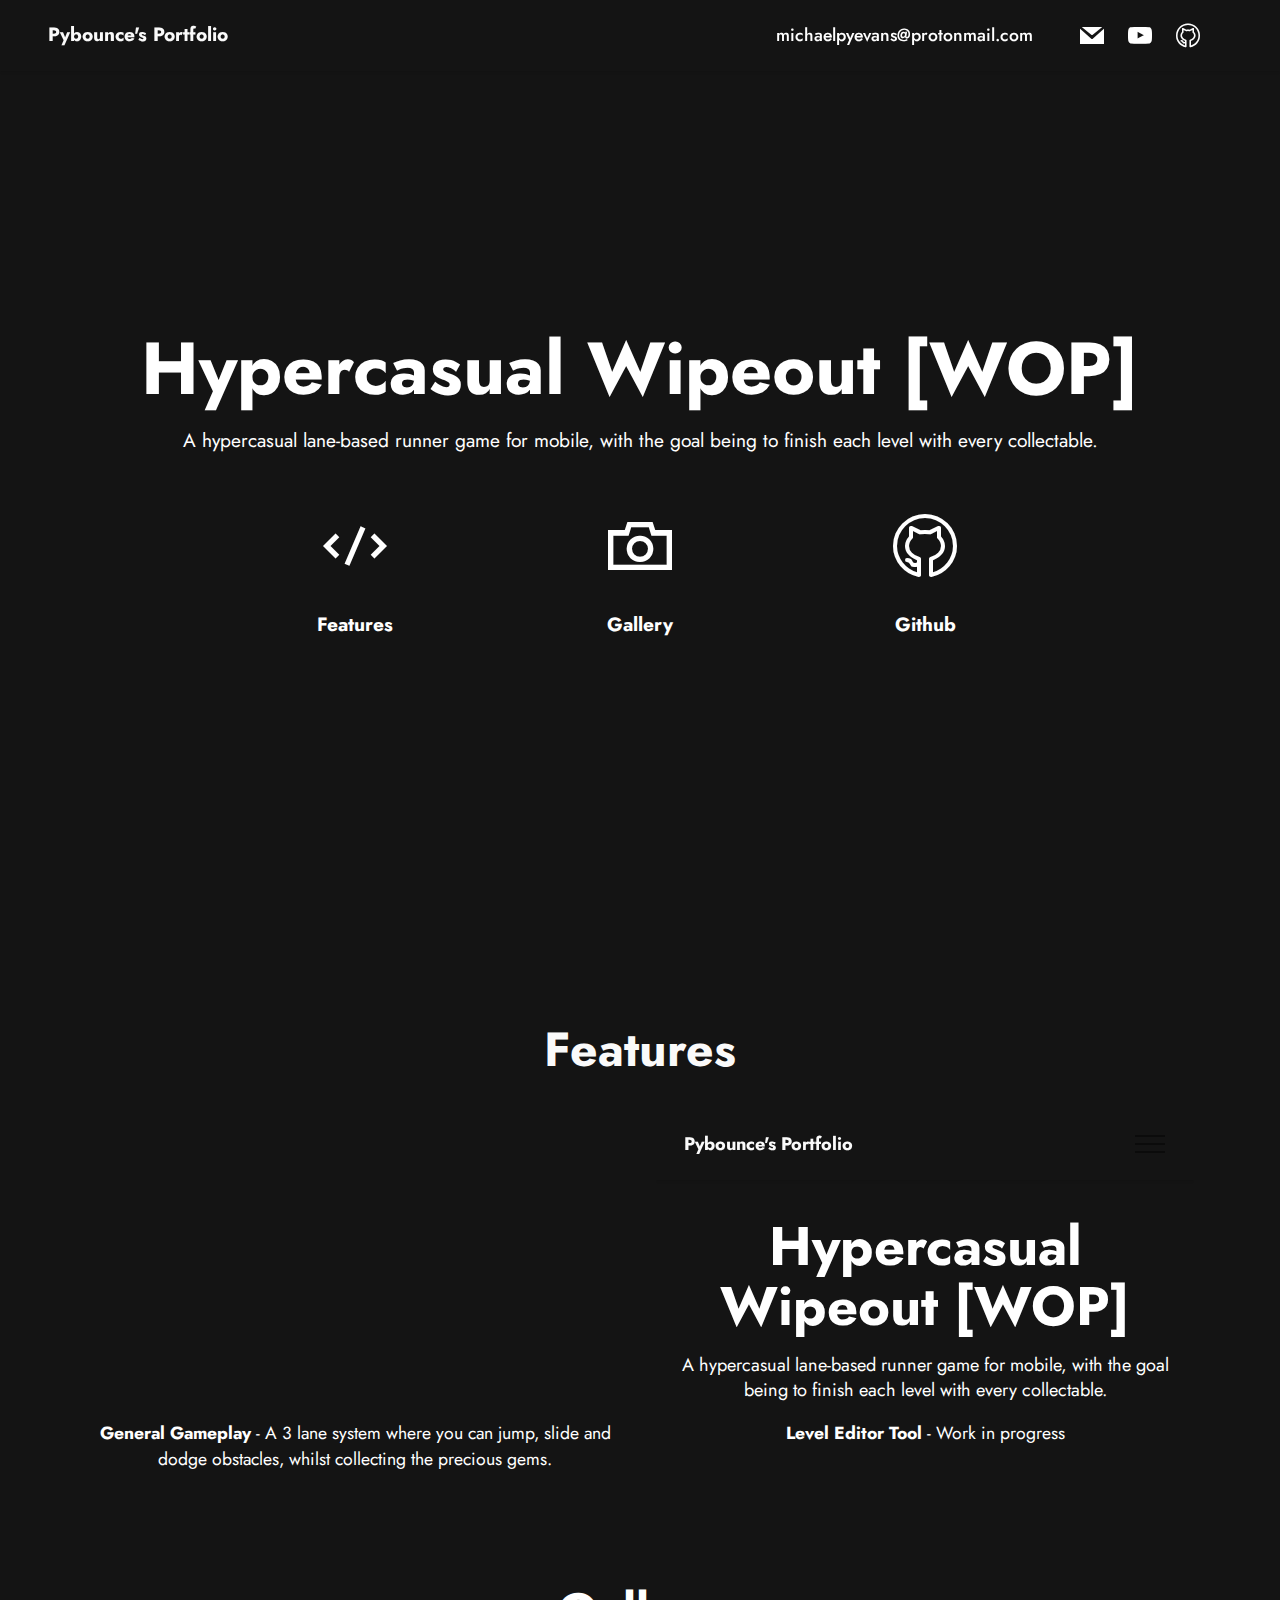
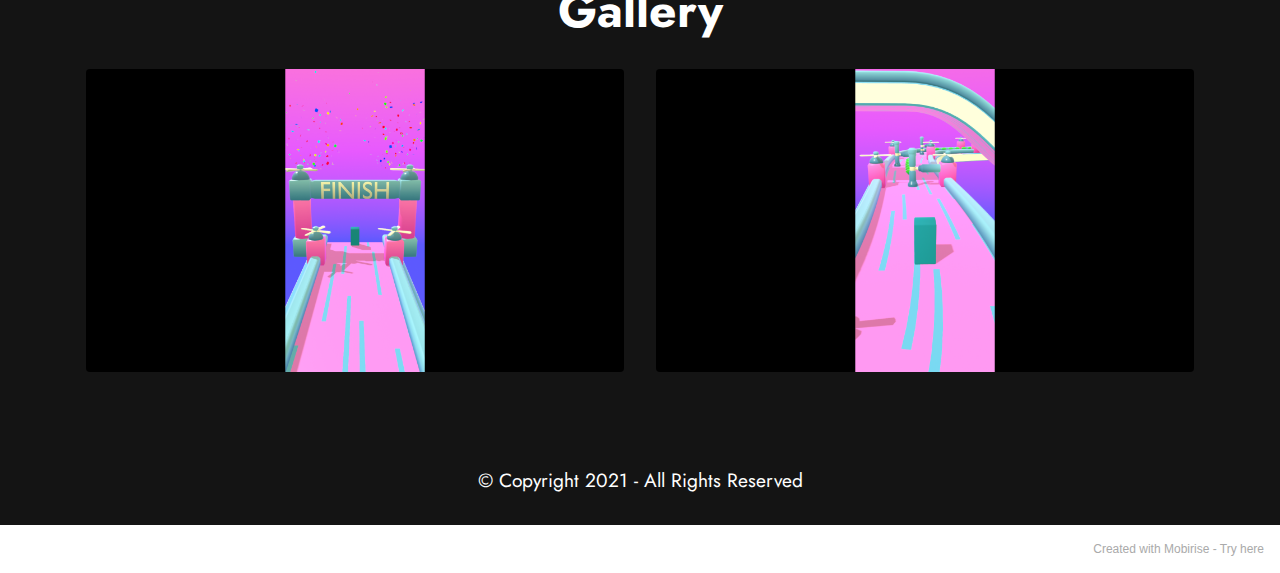
==== hypercasual_wipeout.html @ 89feedd5 "create github pages" ====
<!DOCTYPE html>
<html  >
<head>
  <!-- Site made with Mobirise Website Builder v5.4.1, https://mobirise.com -->
  <meta charset="UTF-8">
  <meta http-equiv="X-UA-Compatible" content="IE=edge">
  <meta name="generator" content="Mobirise v5.4.1, mobirise.com">
  <meta name="viewport" content="width=device-width, initial-scale=1, minimum-scale=1">
  <link rel="shortcut icon" href="assets/images/faucetlogo.png" type="image/x-icon">
  <meta name="description" content="">
  
  
  <title>Hypercasual Wipeout</title>
  <link rel="stylesheet" href="assets/web/assets/mobirise-icons-bold/mobirise-icons-bold.css">
  <link rel="stylesheet" href="assets/web/assets/mobirise-icons2/mobirise2.css">
  <link rel="stylesheet" href="assets/bootstrap/css/bootstrap.min.css">
  <link rel="stylesheet" href="assets/bootstrap/css/bootstrap-grid.min.css">
  <link rel="stylesheet" href="assets/bootstrap/css/bootstrap-reboot.min.css">
  <link rel="stylesheet" href="assets/dropdown/css/style.css">
  <link rel="stylesheet" href="assets/socicon/css/styles.css">
  <link rel="stylesheet" href="assets/theme/css/style.css">
  <link rel="preload" href="https://fonts.googleapis.com/css?family=Jost:100,200,300,400,500,600,700,800,900,100i,200i,300i,400i,500i,600i,700i,800i,900i&display=swap" as="style" onload="this.onload=null;this.rel='stylesheet'">
  <noscript><link rel="stylesheet" href="https://fonts.googleapis.com/css?family=Jost:100,200,300,400,500,600,700,800,900,100i,200i,300i,400i,500i,600i,700i,800i,900i&display=swap"></noscript>
  <link rel="preload" as="style" href="assets/mobirise/css/mbr-additional.css"><link rel="stylesheet" href="assets/mobirise/css/mbr-additional.css" type="text/css">
  
  
  
  
</head>
<body>
  
  <section data-bs-version="5.1" class="menu menu3 cid-sIVyGTKuq6" once="menu" id="menu3-i">
    
    <nav class="navbar navbar-dropdown navbar-fixed-top navbar-expand-lg">
        <div class="container-fluid">
            <div class="navbar-brand">
                
                <span class="navbar-caption-wrap"><a class="navbar-caption text-white text-primary display-7" href="index.html#top">Pybounce's Portfolio</a></span>
            </div>
            <button class="navbar-toggler" type="button" data-toggle="collapse" data-bs-toggle="collapse" data-target="#navbarSupportedContent" data-bs-target="#navbarSupportedContent" aria-controls="navbarNavAltMarkup" aria-expanded="false" aria-label="Toggle navigation">
                <div class="hamburger">
                    <span></span>
                    <span></span>
                    <span></span>
                    <span></span>
                </div>
            </button>
            <div class="collapse navbar-collapse" id="navbarSupportedContent">
                <ul class="navbar-nav nav-dropdown nav-right" data-app-modern-menu="true"><li class="nav-item"><a class="nav-link link text-primary display-4" href="mailto:michaelpyevans@protonmail.com">michaelpyevans@protonmail.com</a>
                    </li></ul>
                <div class="icons-menu">
                    <a class="iconfont-wrapper" href="mailto:michaelpyevans@protonmail.com">
                        <span class="p-2 mbr-iconfont socicon-mail socicon" style="color: rgb(255, 255, 255); fill: rgb(255, 255, 255);"></span>
                    </a>
                    <a class="iconfont-wrapper" href="https://www.youtube.com/channel/UC6LQu36gGBc3IRgcETJMscw" target="_blank">
                        <span class="p-2 mbr-iconfont socicon-youtube socicon" style="color: rgb(255, 255, 255); fill: rgb(255, 255, 255);"></span>
                    </a>
                    <a class="iconfont-wrapper" href="https://github.com/Pybounce" target="_blank">
                        <span class="p-2 mbr-iconfont mbrib-github" style="color: rgb(255, 255, 255); fill: rgb(255, 255, 255);"></span>
                    </a>
                    
                </div>
                
            </div>
        </div>
    </nav>
</section>

<section data-bs-version="5.1" class="header19 cid-sIVyGSPMXE mbr-fullscreen" id="header19-f">

    

    

    <div class="container">
        <div class="media-container">
            <div class="col-md-12 align-center">
                <h1 class="mbr-section-title mbr-white mbr-bold mbr-fonts-style mb-3 display-1">
                    Hypercasual Wipeout [WOP]</h1>
                <p class="mbr-text mbr-white mbr-fonts-style display-7">
                    A hypercasual lane-based runner game for mobile, with the goal being to finish each level with every collectable.</p>
                

                <div class="row justify-content-center">
                    <div class="col-12 col-md-6 col-lg-3">
                        <div class="card-wrapper">
                            <div class="card-box align-center">
                                <a href="proceduralproject.html#video3-4"><span class="mbr-iconfont mobi-mbri-code mobi-mbri"></span></a>
                                <h4 class="card-title align-center mbr-black mbr-fonts-style display-7"><strong>Features</strong></h4>
                            </div>
                        </div>
                    </div>
                    <div class="col-12 col-md-6 col-lg-3">
                        <div class="card-wrapper">
                            <div class="card-box align-center">
                                <a href="proceduralproject.html#gallery1-a"><span class="mbr-iconfont mobi-mbri-camera mobi-mbri"></span></a>
                                <h4 class="card-title align-center mbr-black mbr-fonts-style display-7">
                                    <strong>Gallery</strong><strong><br></strong></h4>
                            </div>
                        </div>
                    </div>
                    <div class="col-12 col-md-6 col-lg-3">
                        <div class="card-wrapper">
                            <div class="card-box align-center">
                                <a href="https://github.com/Pybounce/Procedural-Project" target="_blank"><span class="mbr-iconfont mbrib-github"></span></a>
                                <h4 class="card-title align-center mbr-black mbr-fonts-style display-7">
                                    <strong>Github</strong></h4>
                            </div>
                        </div>
                    </div>
                    
                </div>
            </div>
        </div>
    </div>
</section>

<section data-bs-version="5.1" class="video3 cid-sIVyGTbFaK" id="video3-g">
    
    
    <div class="container">
        <div class="mbr-section-head">
            <h4 class="mbr-section-title mbr-fonts-style mb-0 display-2">
                <strong>Features</strong></h4>
            <h5 class="mbr-section-subtitle mbr-fonts-style mb-0 mt-2 display-7"></h5>
        </div>
        <div class="row mt-4">
            <div class="col-12 col-md-6 video-block">
                <div class="video-wrapper"><iframe class="mbr-embedded-video" src="https://www.youtube.com/embed/62tsWm8vVFw?rel=0&amp;amp;showinfo=0&amp;autoplay=0&amp;loop=1&amp;playlist=62tsWm8vVFw" width="1280" height="720" frameborder="0" allowfullscreen></iframe></div>
                <p class="mbr-text pt-2 mbr-fonts-style display-4"><strong>General Gameplay&nbsp;</strong>- A 3 lane system where you can jump, slide and dodge obstacles, whilst collecting the precious gems.</p>
            </div>
            <div class="col-12 col-md-6 video-block">
                <div class="video-wrapper"><iframe class="mbr-embedded-video" src="?loop=1&amp;autoplay=0" width="1280" height="720" frameborder="0" allowfullscreen></iframe></div>
                <p class="mbr-text pt-2 mbr-fonts-style display-4"><strong>Level Editor Tool&nbsp;</strong>- Work in progress</p>
            </div>
        </div>
    </div>
</section>

<section data-bs-version="5.1" class="gallery1 cid-sIVyGU4B0b" id="gallery1-j">
    
    
    <div class="container">
        <div class="mbr-section-head">
            <h4 class="mbr-section-title mbr-fonts-style align-center mb-0 display-2">
                <strong>Gallery</strong></h4>
            
        </div>
        <div class="row mt-4">
            <div class="item features-image сol-12 col-md-6 col-lg-6 active">
                <div class="item-wrapper">
                    <div class="item-img">
                        <img src="assets/images/finishline01.png" alt="" data-slide-to="0" data-bs-slide-to="0">
                    </div>
                    
                    
                </div>
            </div><div class="item features-image сol-12 col-md-6 col-lg-6 active">
                <div class="item-wrapper">
                    <div class="item-img">
                        <img src="assets/images/level02.png" alt="" data-slide-to="1" data-bs-slide-to="1">
                    </div>
                    
                    
                </div>
            </div>
            
            
            
        </div>
    </div>
</section>

<section data-bs-version="5.1" class="footer7 cid-sIVyGUp3OG" once="footers" id="footer7-k">

    

    

    <div class="container">
        <div class="media-container-row align-center mbr-white">
            <div class="col-12">
                <p class="mbr-text mb-0 mbr-fonts-style display-7">
                    © Copyright 2021 - All Rights Reserved
                </p>
            </div>
        </div>
    </div>
</section><section style="background-color: #fff; font-family: -apple-system, BlinkMacSystemFont, 'Segoe UI', 'Roboto', 'Helvetica Neue', Arial, sans-serif; color:#aaa; font-size:12px; padding: 0; align-items: center; display: flex;"><a href="https://mobirise.site/j" style="flex: 1 1; height: 3rem; padding-left: 1rem;"></a><p style="flex: 0 0 auto; margin:0; padding-right:1rem;">Created with Mobirise - <a href="https://mobirise.site/l" style="color:#aaa;">Try here</a></p></section><script src="assets/bootstrap/js/bootstrap.bundle.min.js"></script>  <script src="assets/smoothscroll/smooth-scroll.js"></script>  <script src="assets/ytplayer/index.js"></script>  <script src="assets/vimeoplayer/player.js"></script>  <script src="assets/playervimeo/vimeo_player.js"></script>  <script src="assets/dropdown/js/navbar-dropdown.js"></script>  <script src="assets/theme/js/script.js"></script>  
  
  
</body>
</html>
---- assets/web/assets/mobirise-icons-bold/mobirise-icons-bold.css ----
@font-face {
  font-family: 'mobirise-icons-bold';
  font-display: swap;
  src:  url('mobirise-icons-bold.eot?m1l4yr');
  src:  url('mobirise-icons-bold.eot?m1l4yr#iefix') format('embedded-opentype'),
    url('mobirise-icons-bold.ttf?m1l4yr') format('truetype'),
    url('mobirise-icons-bold.woff?m1l4yr') format('woff'),
    url('mobirise-icons-bold.svg?m1l4yr#mobirise-icons-bold') format('svg');
  font-weight: normal;
  font-style: normal;
}

[class^="mbrib-"], [class*="mbrib-"] {
  /* use !important to prevent issues with browser extensions that change fonts */
  font-family: 'mobirise-icons-bold' !important;
  speak: none;
  font-style: normal;
  font-weight: normal;
  font-variant: normal;
  text-transform: none;
  line-height: 1;

  /* Better Font Rendering =========== */
  -webkit-font-smoothing: antialiased;
  -moz-osx-font-smoothing: grayscale;
}

.mbrib-add-submenu:before {
  content: "\e900";
}
.mbrib-alert:before {
  content: "\e901";
}
.mbrib-align-center:before {
  content: "\e902";
}
.mbrib-align-justify:before {
  content: "\e903";
}
.mbrib-align-left:before {
  content: "\e904";
}
.mbrib-align-right:before {
  content: "\e905";
}
.mbrib-android:before {
  content: "\e906";
}
.mbrib-apple:before {
  content: "\e907";
}
.mbrib-arrow-down:before {
  content: "\e908";
}
.mbrib-arrow-next:before {
  content: "\e909";
}
.mbrib-arrow-prev:before {
  content: "\e90a";
}
.mbrib-arrow-up:before {
  content: "\e90b";
}
.mbrib-bold:before {
  content: "\e90c";
}
.mbrib-bookmark:before {
  content: "\e90d";
}
.mbrib-bootstrap:before {
  content: "\e90e";
}
.mbrib-briefcase:before {
  content: "\e90f";
}
.mbrib-browse:before {
  content: "\e910";
}
.mbrib-bulleted-list:before {
  content: "\e911";
}
.mbrib-calendar:before {
  content: "\e912";
}
.mbrib-camera:before {
  content: "\e913";
}
.mbrib-cart-add:before {
  content: "\e914";
}
.mbrib-cart-full:before {
  content: "\e915";
}
.mbrib-cash:before {
  content: "\e916";
}
.mbrib-change-style:before {
  content: "\e917";
}
.mbrib-chat:before {
  content: "\e918";
}
.mbrib-clock:before {
  content: "\e919";
}
.mbrib-close:before {
  content: "\e91a";
}
.mbrib-cloud:before {
  content: "\e91b";
}
.mbrib-code:before {
  content: "\e91c";
}
.mbrib-contact-form:before {
  content: "\e91d";
}
.mbrib-credit-card:before {
  content: "\e91e";
}
.mbrib-cursor-click:before {
  content: "\e91f";
}
.mbrib-cust-feedback:before {
  content: "\e920";
}
.mbrib-database:before {
  content: "\e921";
}
.mbrib-delivery:before {
  content: "\e922";
}
.mbrib-desktop:before {
  content: "\e923";
}
.mbrib-devices:before {
  content: "\e924";
}
.mbrib-down:before {
  content: "\e925";
}
.mbrib-download:before {
  content: "\e926";
}
.mbrib-drag-n-drop:before {
  content: "\e927";
}
.mbrib-drag-n-drop2:before {
  content: "\e928";
}
.mbrib-edit:before {
  content: "\e929";
}
.mbrib-edit2:before {
  content: "\e92a";
}
.mbrib-error:before {
  content: "\e92b";
}
.mbrib-extension:before {
  content: "\e92c";
}
.mbrib-features:before {
  content: "\e92d";
}
.mbrib-file:before {
  content: "\e92e";
}
.mbrib-flag:before {
  content: "\e92f";
}
.mbrib-folder:before {
  content: "\e930";
}
.mbrib-gift:before {
  content: "\e931";
}
.mbrib-github:before {
  content: "\e932";
}
.mbrib-globe-2:before {
  content: "\e933";
}
.mbrib-globe:before {
  content: "\e934";
}
.mbrib-growing-chart:before {
  content: "\e935";
}
.mbrib-hearth:before {
  content: "\e936";
}
.mbrib-help:before {
  content: "\e937";
}
.mbrib-home:before {
  content: "\e938";
}
.mbrib-hot-cup:before {
  content: "\e939";
}
.mbrib-idea:before {
  content: "\e93a";
}
.mbrib-image-gallery:before {
  content: "\e93b";
}
.mbrib-image-slider:before {
  content: "\e93c";
}
.mbrib-info:before {
  content: "\e93d";
}
.mbrib-italic:before {
  content: "\e93e";
}
.mbrib-key:before {
  content: "\e93f";
}
.mbrib-laptop:before {
  content: "\e940";
}
.mbrib-layers:before {
  content: "\e941";
}
.mbrib-left-right:before {
  content: "\e942";
}
.mbrib-left:before {
  content: "\e943";
}
.mbrib-letter:before {
  content: "\e944";
}
.mbrib-like:before {
  content: "\e945";
}
.mbrib-link:before {
  content: "\e946";
}
.mbrib-lock:before {
  content: "\e947";
}
.mbrib-login:before {
  content: "\e948";
}
.mbrib-logout:before {
  content: "\e949";
}
.mbrib-magic-stick:before {
  content: "\e94a";
}
.mbrib-map-pin:before {
  content: "\e94b";
}
.mbrib-menu:before {
  content: "\e94c";
}
.mbrib-mobile:before {
  content: "\e94d";
}
.mbrib-mobile2:before {
  content: "\e94e";
}
.mbrib-mobirise:before {
  content: "\e94f";
}
.mbrib-more-horizontal:before {
  content: "\e950";
}
.mbrib-more-vertical:before {
  content: "\e951";
}
.mbrib-music:before {
  content: "\e952";
}
.mbrib-new-file:before {
  content: "\e953";
}
.mbrib-numbered-list:before {
  content: "\e954";
}
.mbrib-opened-folder:before {
  content: "\e955";
}
.mbrib-pages:before {
  content: "\e956";
}
.mbrib-paper-plane:before {
  content: "\e957";
}
.mbrib-paperclip:before {
  content: "\e958";
}
.mbrib-photo:before {
  content: "\e959";
}
.mbrib-photos:before {
  content: "\e95a";
}
.mbrib-pin:before {
  content: "\e95b";
}
.mbrib-play:before {
  content: "\e95c";
}
.mbrib-plus:before {
  content: "\e95d";
}
.mbrib-preview:before {
  content: "\e95e";
}
.mbrib-print:before {
  content: "\e95f";
}
.mbrib-protect:before {
  content: "\e960";
}
.mbrib-question:before {
  content: "\e961";
}
.mbrib-quote-left:before {
  content: "\e962";
}
.mbrib-quote-right:before {
  content: "\e963";
}
.mbrib-redo:before {
  content: "\e964";
}
.mbrib-refresh:before {
  content: "\e965";
}
.mbrib-responsive:before {
  content: "\e966";
}
.mbrib-right:before {
  content: "\e967";
}
.mbrib-rocket:before {
  content: "\e968";
}
.mbrib-sad-face:before {
  content: "\e969";
}
.mbrib-sale:before {
  content: "\e96a";
}
.mbrib-save:before {
  content: "\e96b";
}
.mbrib-search:before {
  content: "\e96c";
}
.mbrib-setting:before {
  content: "\e96d";
}
.mbrib-setting2:before {
  content: "\e96e";
}
.mbrib-setting3:before {
  content: "\e96f";
}
.mbrib-share:before {
  content: "\e970";
}
.mbrib-shopping-bag:before {
  content: "\e971";
}
.mbrib-shopping-basket:before {
  content: "\e972";
}
.mbrib-shopping-cart:before {
  content: "\e973";
}
.mbrib-sites:before {
  content: "\e974";
}
.mbrib-smile-face:before {
  content: "\e975";
}
.mbrib-speed:before {
  content: "\e976";
}
.mbrib-star:before {
  content: "\e977";
}
.mbrib-success:before {
  content: "\e978";
}
.mbrib-sun:before {
  content: "\e979";
}
.mbrib-sun2:before {
  content: "\e97a";
}
.mbrib-tablet-vertical:before {
  content: "\e97b";
}
.mbrib-tablet:before {
  content: "\e97c";
}
.mbrib-target:before {
  content: "\e97d";
}
.mbrib-timer:before {
  content: "\e97e";
}
.mbrib-to-ftp:before {
  content: "\e97f";
}
.mbrib-to-local-drive:before {
  content: "\e980";
}
.mbrib-touch-swipe:before {
  content: "\e981";
}
.mbrib-touch:before {
  content: "\e982";
}
.mbrib-trash:before {
  content: "\e983";
}
.mbrib-underline:before {
  content: "\e984";
}
.mbrib-undo:before {
  content: "\e985";
}
.mbrib-unlink:before {
  content: "\e986";
}
.mbrib-unlock:before {
  content: "\e987";
}
.mbrib-up-down:before {
  content: "\e988";
}
.mbrib-up:before {
  content: "\e989";
}
.mbrib-update:before {
  content: "\e98a";
}
.mbrib-upload:before {
  content: "\e98b";
}
.mbrib-user:before {
  content: "\e98c";
}
.mbrib-user2:before {
  content: "\e98d";
}
.mbrib-users:before {
  content: "\e98e";
}
.mbrib-video-play:before {
  content: "\e98f";
}
.mbrib-video:before {
  content: "\e990";
}
.mbrib-watch:before {
  content: "\e991";
}
.mbrib-website-theme:before {
  content: "\e992";
}
.mbrib-wifi:before {
  content: "\e993";
}
.mbrib-windows:before {
  content: "\e994";
}
.mbrib-zoom-out:before {
  content: "\e995";
}
---- assets/web/assets/mobirise-icons2/mobirise2.css ----
@font-face {
  font-family: 'Moririse2';
  font-display: swap;
  src:  url('mobirise2.eot?f2bix4');
  src:  url('mobirise2.eot?f2bix4#iefix') format('embedded-opentype'),
    url('mobirise2.ttf?f2bix4') format('truetype'),
    url('mobirise2.woff?f2bix4') format('woff'),
    url('mobirise2.svg?f2bix4#mobirise2') format('svg');
  font-weight: normal;
  font-style: normal;
}

[class^="mobi-"], [class*=" mobi-"] {
  /* use !important to prevent issues with browser extensions that change fonts */
  font-family: 'Moririse2' !important;
  speak: none;
  font-style: normal;
  font-weight: normal;
  font-variant: normal;
  text-transform: none;
  line-height: 1;

  /* Better Font Rendering =========== */
  -webkit-font-smoothing: antialiased;
  -moz-osx-font-smoothing: grayscale;
}

.mobi-mbri-add-submenu:before {
  content: "\e900";
}
.mobi-mbri-alert:before {
  content: "\e901";
}
.mobi-mbri-align-center:before {
  content: "\e902";
}
.mobi-mbri-align-justify:before {
  content: "\e903";
}
.mobi-mbri-align-left:before {
  content: "\e904";
}
.mobi-mbri-align-right:before {
  content: "\e905";
}
.mobi-mbri-android:before {
  content: "\e906";
}
.mobi-mbri-apple:before {
  content: "\e907";
}
.mobi-mbri-arrow-down:before {
  content: "\e908";
}
.mobi-mbri-arrow-next:before {
  content: "\e909";
}
.mobi-mbri-arrow-prev:before {
  content: "\e90a";
}
.mobi-mbri-arrow-up:before {
  content: "\e90b";
}
.mobi-mbri-bold:before {
  content: "\e90c";
}
.mobi-mbri-bookmark:before {
  content: "\e90d";
}
.mobi-mbri-bootstrap:before {
  content: "\e90e";
}
.mobi-mbri-briefcase:before {
  content: "\e90f";
}
.mobi-mbri-browse:before {
  content: "\e910";
}
.mobi-mbri-bulleted-list:before {
  content: "\e911";
}
.mobi-mbri-calendar:before {
  content: "\e912";
}
.mobi-mbri-camera:before {
  content: "\e913";
}
.mobi-mbri-cart-add:before {
  content: "\e914";
}
.mobi-mbri-cart-full:before {
  content: "\e915";
}
.mobi-mbri-cash:before {
  content: "\e916";
}
.mobi-mbri-change-style:before {
  content: "\e917";
}
.mobi-mbri-chat:before {
  content: "\e918";
}
.mobi-mbri-clock:before {
  content: "\e919";
}
.mobi-mbri-close:before {
  content: "\e91a";
}
.mobi-mbri-cloud:before {
  content: "\e91b";
}
.mobi-mbri-code:before {
  content: "\e91c";
}
.mobi-mbri-contact-form:before {
  content: "\e91d";
}
.mobi-mbri-credit-card:before {
  content: "\e91e";
}
.mobi-mbri-cursor-click:before {
  content: "\e91f";
}
.mobi-mbri-cust-feedback:before {
  content: "\e920";
}
.mobi-mbri-database:before {
  content: "\e921";
}
.mobi-mbri-delivery:before {
  content: "\e922";
}
.mobi-mbri-desktop:before {
  content: "\e923";
}
.mobi-mbri-devices:before {
  content: "\e924";
}
.mobi-mbri-down:before {
  content: "\e925";
}
.mobi-mbri-download-2:before {
  content: "\e926";
}
.mobi-mbri-download:before {
  content: "\e927";
}
.mobi-mbri-drag-n-drop-2:before {
  content: "\e928";
}
.mobi-mbri-drag-n-drop:before {
  content: "\e929";
}
.mobi-mbri-edit-2:before {
  content: "\e92a";
}
.mobi-mbri-edit:before {
  content: "\e92b";
}
.mobi-mbri-error:before {
  content: "\e92c";
}
.mobi-mbri-extension:before {
  content: "\e92d";
}
.mobi-mbri-features:before {
  content: "\e92e";
}
.mobi-mbri-file:before {
  content: "\e92f";
}
.mobi-mbri-flag:before {
  content: "\e930";
}
.mobi-mbri-folder:before {
  content: "\e931";
}
.mobi-mbri-gift:before {
  content: "\e932";
}
.mobi-mbri-github:before {
  content: "\e933";
}
.mobi-mbri-globe-2:before {
  content: "\e934";
}
.mobi-mbri-globe:before {
  content: "\e935";
}
.mobi-mbri-growing-chart:before {
  content: "\e936";
}
.mobi-mbri-hearth:before {
  content: "\e937";
}
.mobi-mbri-help:before {
  content: "\e938";
}
.mobi-mbri-home:before {
  content: "\e939";
}
.mobi-mbri-hot-cup:before {
  content: "\e93a";
}
.mobi-mbri-idea:before {
  content: "\e93b";
}
.mobi-mbri-image-gallery:before {
  content: "\e93c";
}
.mobi-mbri-image-slider:before {
  content: "\e93d";
}
.mobi-mbri-info:before {
  content: "\e93e";
}
.mobi-mbri-italic:before {
  content: "\e93f";
}
.mobi-mbri-key:before {
  content: "\e940";
}
.mobi-mbri-laptop:before {
  content: "\e941";
}
.mobi-mbri-layers:before {
  content: "\e942";
}
.mobi-mbri-left-right:before {
  content: "\e943";
}
.mobi-mbri-left:before {
  content: "\e944";
}
.mobi-mbri-letter:before {
  content: "\e945";
}
.mobi-mbri-like:before {
  content: "\e946";
}
.mobi-mbri-link:before {
  content: "\e947";
}
.mobi-mbri-lock:before {
  content: "\e948";
}
.mobi-mbri-login:before {
  content: "\e949";
}
.mobi-mbri-logout:before {
  content: "\e94a";
}
.mobi-mbri-magic-stick:before {
  content: "\e94b";
}
.mobi-mbri-map-pin:before {
  content: "\e94c";
}
.mobi-mbri-menu:before {
  content: "\e94d";
}
.mobi-mbri-mobile-2:before {
  content: "\e94e";
}
.mobi-mbri-mobile-horizontal:before {
  content: "\e94f";
}
.mobi-mbri-mobile:before {
  content: "\e950";
}
.mobi-mbri-mobirise:before {
  content: "\e951";
}
.mobi-mbri-more-horizontal:before {
  content: "\e952";
}
.mobi-mbri-more-vertical:before {
  content: "\e953";
}
.mobi-mbri-music:before {
  content: "\e954";
}
.mobi-mbri-new-file:before {
  content: "\e955";
}
.mobi-mbri-numbered-list:before {
  content: "\e956";
}
.mobi-mbri-opened-folder:before {
  content: "\e957";
}
.mobi-mbri-pages:before {
  content: "\e958";
}
.mobi-mbri-paper-plane:before {
  content: "\e959";
}
.mobi-mbri-paperclip:before {
  content: "\e95a";
}
.mobi-mbri-phone:before {
  content: "\e95b";
}
.mobi-mbri-photo:before {
  content: "\e95c";
}
.mobi-mbri-photos:before {
  content: "\e95d";
}
.mobi-mbri-pin:before {
  content: "\e95e";
}
.mobi-mbri-play:before {
  content: "\e95f";
}
.mobi-mbri-plus:before {
  content: "\e960";
}
.mobi-mbri-preview:before {
  content: "\e961";
}
.mobi-mbri-print:before {
  content: "\e962";
}
.mobi-mbri-protect:before {
  content: "\e963";
}
.mobi-mbri-question:before {
  content: "\e964";
}
.mobi-mbri-quote-left:before {
  content: "\e965";
}
.mobi-mbri-quote-right:before {
  content: "\e966";
}
.mobi-mbri-redo:before {
  content: "\e967";
}
.mobi-mbri-refresh:before {
  content: "\e968";
}
.mobi-mbri-responsive-2:before {
  content: "\e969";
}
.mobi-mbri-responsive:before {
  content: "\e96a";
}
.mobi-mbri-right:before {
  content: "\e96b";
}
.mobi-mbri-rocket:before {
  content: "\e96c";
}
.mobi-mbri-sad-face:before {
  content: "\e96d";
}
.mobi-mbri-sale:before {
  content: "\e96e";
}
.mobi-mbri-save:before {
  content: "\e96f";
}
.mobi-mbri-search:before {
  content: "\e970";
}
.mobi-mbri-setting-2:before {
  content: "\e971";
}
.mobi-mbri-setting-3:before {
  content: "\e972";
}
.mobi-mbri-setting:before {
  content: "\e973";
}
.mobi-mbri-share:before {
  content: "\e974";
}
.mobi-mbri-shopping-bag:before {
  content: "\e975";
}
.mobi-mbri-shopping-basket:before {
  content: "\e976";
}
.mobi-mbri-shopping-cart:before {
  content: "\e977";
}
.mobi-mbri-sites:before {
  content: "\e978";
}
.mobi-mbri-smile-face:before {
  content: "\e979";
}
.mobi-mbri-speed:before {
  content: "\e97a";
}
.mobi-mbri-star:before {
  content: "\e97b";
}
.mobi-mbri-success:before {
  content: "\e97c";
}
.mobi-mbri-sun:before {
  content: "\e97d";
}
.mobi-mbri-sun2:before {
  content: "\e97e";
}
.mobi-mbri-tablet-vertical:before {
  content: "\e97f";
}
.mobi-mbri-tablet:before {
  content: "\e980";
}
.mobi-mbri-target:before {
  content: "\e981";
}
.mobi-mbri-timer:before {
  content: "\e982";
}
.mobi-mbri-to-ftp:before {
  content: "\e983";
}
.mobi-mbri-to-local-drive:before {
  content: "\e984";
}
.mobi-mbri-touch-swipe:before {
  content: "\e985";
}
.mobi-mbri-touch:before {
  content: "\e986";
}
.mobi-mbri-trash:before {
  content: "\e987";
}
.mobi-mbri-underline:before {
  content: "\e988";
}
.mobi-mbri-undo:before {
  content: "\e989";
}
.mobi-mbri-unlink:before {
  content: "\e98a";
}
.mobi-mbri-unlock:before {
  content: "\e98b";
}
.mobi-mbri-up-down:before {
  content: "\e98c";
}
.mobi-mbri-up:before {
  content: "\e98d";
}
.mobi-mbri-update:before {
  content: "\e98e";
}
.mobi-mbri-upload-2:before {
  content: "\e98f";
}
.mobi-mbri-upload:before {
  content: "\e990";
}
.mobi-mbri-user-2:before {
  content: "\e991";
}
.mobi-mbri-user:before {
  content: "\e992";
}
.mobi-mbri-users:before {
  content: "\e993";
}
.mobi-mbri-video-play:before {
  content: "\e994";
}
.mobi-mbri-video:before {
  content: "\e995";
}
.mobi-mbri-watch:before {
  content: "\e996";
}
.mobi-mbri-website-theme-2:before {
  content: "\e997";
}
.mobi-mbri-website-theme:before {
  content: "\e998";
}
.mobi-mbri-wifi:before {
  content: "\e999";
}
.mobi-mbri-windows:before {
  content: "\e99a";
}
.mobi-mbri-zoom-in:before {
  content: "\e99b";
}
.mobi-mbri-zoom-out:before {
  content: "\e99c";
}
---- assets/dropdown/css/style.css ----
.navbar-dropdown {
  left: 0;
  padding: 0;
  position: absolute;
  right: 0;
  top: 0;
  transition: all 0.45s ease;
  z-index: 1030;
  background: #282828; }
  .navbar-dropdown .navbar-logo {
    margin-right: 0.8rem;
    transition: margin 0.3s ease-in-out;
    vertical-align: middle; }
    .navbar-dropdown .navbar-logo img {
      height: 3.125rem;
      transition: all 0.3s ease-in-out; }
    .navbar-dropdown .navbar-logo.mbr-iconfont {
      font-size: 3.125rem;
      line-height: 3.125rem; }
  .navbar-dropdown .navbar-caption {
    font-weight: 700;
    white-space: normal;
    vertical-align: -4px;
    line-height: 3.125rem !important; }
    .navbar-dropdown .navbar-caption, .navbar-dropdown .navbar-caption:hover {
      color: inherit;
      text-decoration: none; }
  .navbar-dropdown .mbr-iconfont + .navbar-caption {
    vertical-align: -1px; }
  .navbar-dropdown.navbar-fixed-top {
    position: fixed; }
  .navbar-dropdown .navbar-brand span {
    vertical-align: -4px; }
  .navbar-dropdown.bg-color.transparent {
    background: none; }
  .navbar-dropdown.navbar-short .navbar-brand {
    padding: 0.625rem 0; }
    .navbar-dropdown.navbar-short .navbar-brand span {
      vertical-align: -1px; }
  .navbar-dropdown.navbar-short .navbar-caption {
    line-height: 2.375rem !important;
    vertical-align: -2px; }
  .navbar-dropdown.navbar-short .navbar-logo {
    margin-right: 0.5rem; }
    .navbar-dropdown.navbar-short .navbar-logo img {
      height: 2.375rem; }
    .navbar-dropdown.navbar-short .navbar-logo.mbr-iconfont {
      font-size: 2.375rem;
      line-height: 2.375rem; }
  .navbar-dropdown.navbar-short .mbr-table-cell {
    height: 3.625rem; }
  .navbar-dropdown .navbar-close {
    left: 0.6875rem;
    position: fixed;
    top: 0.75rem;
    z-index: 1000; }
  .navbar-dropdown .hamburger-icon {
    content: "";
    display: inline-block;
    vertical-align: middle;
    width: 16px;
    -webkit-box-shadow: 0 -6px 0 1px #282828,0 0 0 1px #282828,0 6px 0 1px #282828;
    -moz-box-shadow: 0 -6px 0 1px #282828,0 0 0 1px #282828,0 6px 0 1px #282828;
    box-shadow: 0 -6px 0 1px #282828,0 0 0 1px #282828,0 6px 0 1px #282828; }

.dropdown-menu .dropdown-toggle[data-toggle="dropdown-submenu"]::after {
  border-bottom: 0.35em solid transparent;
  border-left: 0.35em solid;
  border-right: 0;
  border-top: 0.35em solid transparent;
  margin-left: 0.3rem; }

.dropdown-menu .dropdown-item:focus {
  outline: 0; }

.nav-dropdown {
  font-size: 0.75rem;
  font-weight: 500;
  height: auto !important; }
  .nav-dropdown .nav-btn {
    padding-left: 1rem; }
  .nav-dropdown .link {
    margin: .667em 1.667em;
    font-weight: 500;
    padding: 0;
    transition: color .2s ease-in-out; }
    .nav-dropdown .link.dropdown-toggle {
      margin-right: 2.583em; }
      .nav-dropdown .link.dropdown-toggle::after {
        margin-left: .25rem;
        border-top: 0.35em solid;
        border-right: 0.35em solid transparent;
        border-left: 0.35em solid transparent;
        border-bottom: 0; }
      .nav-dropdown .link.dropdown-toggle[aria-expanded="true"] {
        margin: 0;
        padding: 0.667em 3.263em  0.667em 1.667em; }
  .nav-dropdown .link::after,
  .nav-dropdown .dropdown-item::after {
    color: inherit; }
  .nav-dropdown .btn {
    font-size: 0.75rem;
    font-weight: 700;
    letter-spacing: 0;
    margin-bottom: 0;
    padding-left: 1.25rem;
    padding-right: 1.25rem; }
  .nav-dropdown .dropdown-menu {
    border-radius: 0;
    border: 0;
    left: 0;
    margin: 0;
    padding-bottom: 1.25rem;
    padding-top: 1.25rem;
    position: relative; }
  .nav-dropdown .dropdown-submenu {
    margin-left: 0.125rem;
    top: 0; }
  .nav-dropdown .dropdown-item {
    font-weight: 500;
    line-height: 2;
    padding: 0.3846em 4.615em 0.3846em 1.5385em;
    position: relative;
    transition: color .2s ease-in-out, background-color .2s ease-in-out; }
    .nav-dropdown .dropdown-item::after {
      margin-top: -0.3077em;
      position: absolute;
      right: 1.1538em;
      top: 50%; }
    .nav-dropdown .dropdown-item:focus, .nav-dropdown .dropdown-item:hover {
      background: none; }

@media (max-width: 767px) {
  .nav-dropdown.navbar-toggleable-sm {
    bottom: 0;
    display: none;
    left: 0;
    overflow-x: hidden;
    position: fixed;
    top: 0;
    transform: translateX(-100%);
    -ms-transform: translateX(-100%);
    -webkit-transform: translateX(-100%);
    width: 18.75rem;
    z-index: 999; } }
.nav-dropdown.navbar-toggleable-xl {
  bottom: 0;
  display: none;
  left: 0;
  overflow-x: hidden;
  position: fixed;
  top: 0;
  transform: translateX(-100%);
  -ms-transform: translateX(-100%);
  -webkit-transform: translateX(-100%);
  width: 18.75rem;
  z-index: 999; }

.nav-dropdown-sm {
  display: block !important;
  overflow-x: hidden;
  overflow: auto;
  padding-top: 3.875rem; }
  .nav-dropdown-sm::after {
    content: "";
    display: block;
    height: 3rem;
    width: 100%; }
  .nav-dropdown-sm.collapse.in ~ .navbar-close {
    display: block !important; }
  .nav-dropdown-sm.collapsing, .nav-dropdown-sm.collapse.in {
    transform: translateX(0);
    -ms-transform: translateX(0);
    -webkit-transform: translateX(0);
    transition: all 0.25s ease-out;
    -webkit-transition: all 0.25s ease-out;
    background: #282828; }
  .nav-dropdown-sm.collapsing[aria-expanded="false"] {
    transform: translateX(-100%);
    -ms-transform: translateX(-100%);
    -webkit-transform: translateX(-100%); }
  .nav-dropdown-sm .nav-item {
    display: block;
    margin-left: 0 !important;
    padding-left: 0; }
  .nav-dropdown-sm .link,
  .nav-dropdown-sm .dropdown-item {
    border-top: 1px dotted rgba(255, 255, 255, 0.1);
    font-size: 0.8125rem;
    line-height: 1.6;
    margin: 0 !important;
    padding: 0.875rem 2.4rem 0.875rem 1.5625rem !important;
    position: relative;
    white-space: normal; }
    .nav-dropdown-sm .link:focus, .nav-dropdown-sm .link:hover,
    .nav-dropdown-sm .dropdown-item:focus,
    .nav-dropdown-sm .dropdown-item:hover {
      background: rgba(0, 0, 0, 0.2) !important;
      color: #c0a375; }
  .nav-dropdown-sm .nav-btn {
    position: relative;
    padding: 1.5625rem 1.5625rem 0 1.5625rem; }
    .nav-dropdown-sm .nav-btn::before {
      border-top: 1px dotted rgba(255, 255, 255, 0.1);
      content: "";
      left: 0;
      position: absolute;
      top: 0;
      width: 100%; }
    .nav-dropdown-sm .nav-btn + .nav-btn {
      padding-top: 0.625rem; }
      .nav-dropdown-sm .nav-btn + .nav-btn::before {
        display: none; }
  .nav-dropdown-sm .btn {
    padding: 0.625rem 0; }
  .nav-dropdown-sm .dropdown-toggle[data-toggle="dropdown-submenu"]::after {
    margin-left: .25rem;
    border-top: 0.35em solid;
    border-right: 0.35em solid transparent;
    border-left: 0.35em solid transparent;
    border-bottom: 0; }
  .nav-dropdown-sm .dropdown-toggle[data-toggle="dropdown-submenu"][aria-expanded="true"]::after {
    border-top: 0;
    border-right: 0.35em solid transparent;
    border-left: 0.35em solid transparent;
    border-bottom: 0.35em solid; }
  .nav-dropdown-sm .dropdown-menu {
    margin: 0;
    padding: 0;
    position: relative;
    top: 0;
    left: 0;
    width: 100%;
    border: 0;
    float: none;
    border-radius: 0;
    background: none; }
  .nav-dropdown-sm .dropdown-submenu {
    left: 100%;
    margin-left: 0.125rem;
    margin-top: -1.25rem;
    top: 0; }

.navbar-toggleable-sm .nav-dropdown .dropdown-menu {
  position: absolute; }

.navbar-toggleable-sm .nav-dropdown .dropdown-submenu {
  left: 100%;
  margin-left: 0.125rem;
  margin-top: -1.25rem;
  top: 0; }

.navbar-toggleable-sm.opened .nav-dropdown .dropdown-menu {
  position: relative; }

.navbar-toggleable-sm.opened .nav-dropdown .dropdown-submenu {
  left: 0;
  margin-left: 00rem;
  margin-top: 0rem;
  top: 0; }

.is-builder .nav-dropdown.collapsing {
  transition: none !important; }
---- assets/socicon/css/styles.css ----
@charset "UTF-8";

@font-face {
  font-family: 'Socicon';
  src:  url('../fonts/socicon.eot');
  src:  url('../fonts/socicon.eot?#iefix') format('embedded-opentype'),
    url('../fonts/socicon.woff2') format('woff2'),
    url('../fonts/socicon.ttf') format('truetype'),
    url('../fonts/socicon.woff') format('woff'),
    url('../fonts/socicon.svg#socicon') format('svg');
  font-weight: normal;
  font-style: normal;
  font-display: swap;
}

[data-icon]:before {
  font-family: "socicon" !important;
  content: attr(data-icon);
  font-style: normal !important;
  font-weight: normal !important;
  font-variant: normal !important;
  text-transform: none !important;
  speak: none;
  line-height: 1;
  -webkit-font-smoothing: antialiased;
  -moz-osx-font-smoothing: grayscale;
}

[class^="socicon-"], [class*=" socicon-"] {
  /* use !important to prevent issues with browser extensions that change fonts */
  font-family: 'Socicon' !important;
  speak: none;
  font-style: normal;
  font-weight: normal;
  font-variant: normal;
  text-transform: none;
  line-height: 1;

  /* Better Font Rendering =========== */
  -webkit-font-smoothing: antialiased;
  -moz-osx-font-smoothing: grayscale;
}

.socicon-eitaa:before {
  content: "\e97c";
}
.socicon-soroush:before {
  content: "\e97d";
}
.socicon-bale:before {
  content: "\e97e";
}
.socicon-zazzle:before {
  content: "\e97b";
}
.socicon-society6:before {
  content: "\e97a";
}
.socicon-redbubble:before {
  content: "\e979";
}
.socicon-avvo:before {
  content: "\e978";
}
.socicon-stitcher:before {
  content: "\e977";
}
.socicon-googlehangouts:before {
  content: "\e974";
}
.socicon-dlive:before {
  content: "\e975";
}
.socicon-vsco:before {
  content: "\e976";
}
.socicon-flipboard:before {
  content: "\e973";
}
.socicon-ubuntu:before {
  content: "\e958";
}
.socicon-artstation:before {
  content: "\e959";
}
.socicon-invision:before {
  content: "\e95a";
}
.socicon-torial:before {
  content: "\e95b";
}
.socicon-collectorz:before {
  content: "\e95c";
}
.socicon-seenthis:before {
  content: "\e95d";
}
.socicon-googleplaymusic:before {
  content: "\e95e";
}
.socicon-debian:before {
  content: "\e95f";
}
.socicon-filmfreeway:before {
  content: "\e960";
}
.socicon-gnome:before {
  content: "\e961";
}
.socicon-itchio:before {
  content: "\e962";
}
.socicon-jamendo:before {
  content: "\e963";
}
.socicon-mix:before {
  content: "\e964";
}
.socicon-sharepoint:before {
  content: "\e965";
}
.socicon-tinder:before {
  content: "\e966";
}
.socicon-windguru:before {
  content: "\e967";
}
.socicon-cdbaby:before {
  content: "\e968";
}
.socicon-elementaryos:before {
  content: "\e969";
}
.socicon-stage32:before {
  content: "\e96a";
}
.socicon-tiktok:before {
  content: "\e96b";
}
.socicon-gitter:before {
  content: "\e96c";
}
.socicon-letterboxd:before {
  content: "\e96d";
}
.socicon-threema:before {
  content: "\e96e";
}
.socicon-splice:before {
  content: "\e96f";
}
.socicon-metapop:before {
  content: "\e970";
}
.socicon-naver:before {
  content: "\e971";
}
.socicon-remote:before {
  content: "\e972";
}
.socicon-internet:before {
  content: "\e957";
}
.socicon-moddb:before {
  content: "\e94b";
}
.socicon-indiedb:before {
  content: "\e94c";
}
.socicon-traxsource:before {
  content: "\e94d";
}
.socicon-gamefor:before {
  content: "\e94e";
}
.socicon-pixiv:before {
  content: "\e94f";
}
.socicon-myanimelist:before {
  content: "\e950";
}
.socicon-blackberry:before {
  content: "\e951";
}
.socicon-wickr:before {
  content: "\e952";
}
.socicon-spip:before {
  content: "\e953";
}
.socicon-napster:before {
  content: "\e954";
}
.socicon-beatport:before {
  content: "\e955";
}
.socicon-hackerone:before {
  content: "\e956";
}
.socicon-hackernews:before {
  content: "\e946";
}
.socicon-smashwords:before {
  content: "\e947";
}
.socicon-kobo:before {
  content: "\e948";
}
.socicon-bookbub:before {
  content: "\e949";
}
.socicon-mailru:before {
  content: "\e94a";
}
.socicon-gitlab:before {
  content: "\e945";
}
.socicon-instructables:before {
  content: "\e944";
}
.socicon-portfolio:before {
  content: "\e943";
}
.socicon-codered:before {
  content: "\e940";
}
.socicon-origin:before {
  content: "\e941";
}
.socicon-nextdoor:before {
  content: "\e942";
}
.socicon-udemy:before {
  content: "\e93f";
}
.socicon-livemaster:before {
  content: "\e93e";
}
.socicon-crunchbase:before {
  content: "\e93b";
}
.socicon-homefy:before {
  content: "\e93c";
}
.socicon-calendly:before {
  content: "\e93d";
}
.socicon-realtor:before {
  content: "\e90f";
}
.socicon-tidal:before {
  content: "\e910";
}
.socicon-qobuz:before {
  content: "\e911";
}
.socicon-natgeo:before {
  content: "\e912";
}
.socicon-mastodon:before {
  content: "\e913";
}
.socicon-unsplash:before {
  content: "\e914";
}
.socicon-homeadvisor:before {
  content: "\e915";
}
.socicon-angieslist:before {
  content: "\e916";
}
.socicon-codepen:before {
  content: "\e917";
}
.socicon-slack:before {
  content: "\e918";
}
.socicon-openaigym:before {
  content: "\e919";
}
.socicon-logmein:before {
  content: "\e91a";
}
.socicon-fiverr:before {
  content: "\e91b";
}
.socicon-gotomeeting:before {
  content: "\e91c";
}
.socicon-aliexpress:before {
  content: "\e91d";
}
.socicon-guru:before {
  content: "\e91e";
}
.socicon-appstore:before {
  content: "\e91f";
}
.socicon-homes:before {
  content: "\e920";
}
.socicon-zoom:before {
  content: "\e921";
}
.socicon-alibaba:before {
  content: "\e922";
}
.socicon-craigslist:before {
  content: "\e923";
}
.socicon-wix:before {
  content: "\e924";
}
.socicon-redfin:before {
  content: "\e925";
}
.socicon-googlecalendar:before {
  content: "\e926";
}
.socicon-shopify:before {
  content: "\e927";
}
.socicon-freelancer:before {
  content: "\e928";
}
.socicon-seedrs:before {
  content: "\e929";
}
.socicon-bing:before {
  content: "\e92a";
}
.socicon-doodle:before {
  content: "\e92b";
}
.socicon-bonanza:before {
  content: "\e92c";
}
.socicon-squarespace:before {
  content: "\e92d";
}
.socicon-toptal:before {
  content: "\e92e";
}
.socicon-gust:before {
  content: "\e92f";
}
.socicon-ask:before {
  content: "\e930";
}
.socicon-trulia:before {
  content: "\e931";
}
.socicon-loomly:before {
  content: "\e932";
}
.socicon-ghost:before {
  content: "\e933";
}
.socicon-upwork:before {
  content: "\e934";
}
.socicon-fundable:before {
  content: "\e935";
}
.socicon-booking:before {
  content: "\e936";
}
.socicon-googlemaps:before {
  content: "\e937";
}
.socicon-zillow:before {
  content: "\e938";
}
.socicon-niconico:before {
  content: "\e939";
}
.socicon-toneden:before {
  content: "\e93a";
}
.socicon-augment:before {
  content: "\e908";
}
.socicon-bitbucket:before {
  content: "\e909";
}
.socicon-fyuse:before {
  content: "\e90a";
}
.socicon-yt-gaming:before {
  content: "\e90b";
}
.socicon-sketchfab:before {
  content: "\e90c";
}
.socicon-mobcrush:before {
  content: "\e90d";
}
.socicon-microsoft:before {
  content: "\e90e";
}
.socicon-pandora:before {
  content: "\e907";
}
.socicon-messenger:before {
  content: "\e906";
}
.socicon-gamewisp:before {
  content: "\e905";
}
.socicon-bloglovin:before {
  content: "\e904";
}
.socicon-tunein:before {
  content: "\e903";
}
.socicon-gamejolt:before {
  content: "\e901";
}
.socicon-trello:before {
  content: "\e902";
}
.socicon-spreadshirt:before {
  content: "\e900";
}
.socicon-500px:before {
  content: "\e000";
}
.socicon-8tracks:before {
  content: "\e001";
}
.socicon-airbnb:before {
  content: "\e002";
}
.socicon-alliance:before {
  content: "\e003";
}
.socicon-amazon:before {
  content: "\e004";
}
.socicon-amplement:before {
  content: "\e005";
}
.socicon-android:before {
  content: "\e006";
}
.socicon-angellist:before {
  content: "\e007";
}
.socicon-apple:before {
  content: "\e008";
}
.socicon-appnet:before {
  content: "\e009";
}
.socicon-baidu:before {
  content: "\e00a";
}
.socicon-bandcamp:before {
  content: "\e00b";
}
.socicon-battlenet:before {
  content: "\e00c";
}
.socicon-mixer:before {
  content: "\e00d";
}
.socicon-bebee:before {
  content: "\e00e";
}
.socicon-bebo:before {
  content: "\e00f";
}
.socicon-behance:before {
  content: "\e010";
}
.socicon-blizzard:before {
  content: "\e011";
}
.socicon-blogger:before {
  content: "\e012";
}
.socicon-buffer:before {
  content: "\e013";
}
.socicon-chrome:before {
  content: "\e014";
}
.socicon-coderwall:before {
  content: "\e015";
}
.socicon-curse:before {
  content: "\e016";
}
.socicon-dailymotion:before {
  content: "\e017";
}
.socicon-deezer:before {
  content: "\e018";
}
.socicon-delicious:before {
  content: "\e019";
}
.socicon-deviantart:before {
  content: "\e01a";
}
.socicon-diablo:before {
  content: "\e01b";
}
.socicon-digg:before {
  content: "\e01c";
}
.socicon-discord:before {
  content: "\e01d";
}
.socicon-disqus:before {
  content: "\e01e";
}
.socicon-douban:before {
  content: "\e01f";
}
.socicon-draugiem:before {
  content: "\e020";
}
.socicon-dribbble:before {
  content: "\e021";
}
.socicon-drupal:before {
  content: "\e022";
}
.socicon-ebay:before {
  content: "\e023";
}
.socicon-ello:before {
  content: "\e024";
}
.socicon-endomodo:before {
  content: "\e025";
}
.socicon-envato:before {
  content: "\e026";
}
.socicon-etsy:before {
  content: "\e027";
}
.socicon-facebook:before {
  content: "\e028";
}
.socicon-feedburner:before {
  content: "\e029";
}
.socicon-filmweb:before {
  content: "\e02a";
}
.socicon-firefox:before {
  content: "\e02b";
}
.socicon-flattr:before {
  content: "\e02c";
}
.socicon-flickr:before {
  content: "\e02d";
}
.socicon-formulr:before {
  content: "\e02e";
}
.socicon-forrst:before {
  content: "\e02f";
}
.socicon-foursquare:before {
  content: "\e030";
}
.socicon-friendfeed:before {
  content: "\e031";
}
.socicon-github:before {
  content: "\e032";
}
.socicon-goodreads:before {
  content: "\e033";
}
.socicon-google:before {
  content: "\e034";
}
.socicon-googlescholar:before {
  content: "\e035";
}
.socicon-googlegroups:before {
  content: "\e036";
}
.socicon-googlephotos:before {
  content: "\e037";
}
.socicon-googleplus:before {
  content: "\e038";
}
.socicon-grooveshark:before {
  content: "\e039";
}
.socicon-hackerrank:before {
  content: "\e03a";
}
.socicon-hearthstone:before {
  content: "\e03b";
}
.socicon-hellocoton:before {
  content: "\e03c";
}
.socicon-heroes:before {
  content: "\e03d";
}
.socicon-smashcast:before {
  content: "\e03e";
}
.socicon-horde:before {
  content: "\e03f";
}
.socicon-houzz:before {
  content: "\e040";
}
.socicon-icq:before {
  content: "\e041";
}
.socicon-identica:before {
  content: "\e042";
}
.socicon-imdb:before {
  content: "\e043";
}
.socicon-instagram:before {
  content: "\e044";
}
.socicon-issuu:before {
  content: "\e045";
}
.socicon-istock:before {
  content: "\e046";
}
.socicon-itunes:before {
  content: "\e047";
}
.socicon-keybase:before {
  content: "\e048";
}
.socicon-lanyrd:before {
  content: "\e049";
}
.socicon-lastfm:before {
  content: "\e04a";
}
.socicon-line:before {
  content: "\e04b";
}
.socicon-linkedin:before {
  content: "\e04c";
}
.socicon-livejournal:before {
  content: "\e04d";
}
.socicon-lyft:before {
  content: "\e04e";
}
.socicon-macos:before {
  content: "\e04f";
}
.socicon-mail:before {
  content: "\e050";
}
.socicon-medium:before {
  content: "\e051";
}
.socicon-meetup:before {
  content: "\e052";
}
.socicon-mixcloud:before {
  content: "\e053";
}
.socicon-modelmayhem:before {
  content: "\e054";
}
.socicon-mumble:before {
  content: "\e055";
}
.socicon-myspace:before {
  content: "\e056";
}
.socicon-newsvine:before {
  content: "\e057";
}
.socicon-nintendo:before {
  content: "\e058";
}
.socicon-npm:before {
  content: "\e059";
}
.socicon-odnoklassniki:before {
  content: "\e05a";
}
.socicon-openid:before {
  content: "\e05b";
}
.socicon-opera:before {
  content: "\e05c";
}
.socicon-outlook:before {
  content: "\e05d";
}
.socicon-overwatch:before {
  content: "\e05e";
}
.socicon-patreon:before {
  content: "\e05f";
}
.socicon-paypal:before {
  content: "\e060";
}
.socicon-periscope:before {
  content: "\e061";
}
.socicon-persona:before {
  content: "\e062";
}
.socicon-pinterest:before {
  content: "\e063";
}
.socicon-play:before {
  content: "\e064";
}
.socicon-player:before {
  content: "\e065";
}
.socicon-playstation:before {
  content: "\e066";
}
.socicon-pocket:before {
  content: "\e067";
}
.socicon-qq:before {
  content: "\e068";
}
.socicon-quora:before {
  content: "\e069";
}
.socicon-raidcall:before {
  content: "\e06a";
}
.socicon-ravelry:before {
  content: "\e06b";
}
.socicon-reddit:before {
  content: "\e06c";
}
.socicon-renren:before {
  content: "\e06d";
}
.socicon-researchgate:before {
  content: "\e06e";
}
.socicon-residentadvisor:before {
  content: "\e06f";
}
.socicon-reverbnation:before {
  content: "\e070";
}
.socicon-rss:before {
  content: "\e071";
}
.socicon-sharethis:before {
  content: "\e072";
}
.socicon-skype:before {
  content: "\e073";
}
.socicon-slideshare:before {
  content: "\e074";
}
.socicon-smugmug:before {
  content: "\e075";
}
.socicon-snapchat:before {
  content: "\e076";
}
.socicon-songkick:before {
  content: "\e077";
}
.socicon-soundcloud:before {
  content: "\e078";
}
.socicon-spotify:before {
  content: "\e079";
}
.socicon-stackexchange:before {
  content: "\e07a";
}
.socicon-stackoverflow:before {
  content: "\e07b";
}
.socicon-starcraft:before {
  content: "\e07c";
}
.socicon-stayfriends:before {
  content: "\e07d";
}
.socicon-steam:before {
  content: "\e07e";
}
.socicon-storehouse:before {
  content: "\e07f";
}
.socicon-strava:before {
  content: "\e080";
}
.socicon-streamjar:before {
  content: "\e081";
}
.socicon-stumbleupon:before {
  content: "\e082";
}
.socicon-swarm:before {
  content: "\e083";
}
.socicon-teamspeak:before {
  content: "\e084";
}
.socicon-teamviewer:before {
  content: "\e085";
}
.socicon-technorati:before {
  content: "\e086";
}
.socicon-telegram:before {
  content: "\e087";
}
.socicon-tripadvisor:before {
  content: "\e088";
}
.socicon-tripit:before {
  content: "\e089";
}
.socicon-triplej:before {
  content: "\e08a";
}
.socicon-tumblr:before {
  content: "\e08b";
}
.socicon-twitch:before {
  content: "\e08c";
}
.socicon-twitter:before {
  content: "\e08d";
}
.socicon-uber:before {
  content: "\e08e";
}
.socicon-ventrilo:before {
  content: "\e08f";
}
.socicon-viadeo:before {
  content: "\e090";
}
.socicon-viber:before {
  content: "\e091";
}
.socicon-viewbug:before {
  content: "\e092";
}
.socicon-vimeo:before {
  content: "\e093";
}
.socicon-vine:before {
  content: "\e094";
}
.socicon-vkontakte:before {
  content: "\e095";
}
.socicon-warcraft:before {
  content: "\e096";
}
.socicon-wechat:before {
  content: "\e097";
}
.socicon-weibo:before {
  content: "\e098";
}
.socicon-whatsapp:before {
  content: "\e099";
}
.socicon-wikipedia:before {
  content: "\e09a";
}
.socicon-windows:before {
  content: "\e09b";
}
.socicon-wordpress:before {
  content: "\e09c";
}
.socicon-wykop:before {
  content: "\e09d";
}
.socicon-xbox:before {
  content: "\e09e";
}
.socicon-xing:before {
  content: "\e09f";
}
.socicon-yahoo:before {
  content: "\e0a0";
}
.socicon-yammer:before {
  content: "\e0a1";
}
.socicon-yandex:before {
  content: "\e0a2";
}
.socicon-yelp:before {
  content: "\e0a3";
}
.socicon-younow:before {
  content: "\e0a4";
}
.socicon-youtube:before {
  content: "\e0a5";
}
.socicon-zapier:before {
  content: "\e0a6";
}
.socicon-zerply:before {
  content: "\e0a7";
}
.socicon-zomato:before {
  content: "\e0a8";
}
.socicon-zynga:before {
  content: "\e0a9";
}
---- assets/theme/css/style.css ----
@charset "UTF-8";
section {
  background-color: #ffffff;
}

body {
  font-style: normal;
  line-height: 1.5;
  font-weight: 400;
  color: #232323;
  position: relative;
}

button {
  background-color: transparent;
  border-color: transparent;
}

section,
.container,
.container-fluid {
  position: relative;
  word-wrap: break-word;
}

a.mbr-iconfont:hover {
  text-decoration: none;
}

.article .lead p,
.article .lead ul,
.article .lead ol,
.article .lead pre,
.article .lead blockquote {
  margin-bottom: 0;
}

a {
  font-style: normal;
  font-weight: 400;
  cursor: pointer;
}
a, a:hover {
  text-decoration: none;
}

.mbr-section-title {
  font-style: normal;
  line-height: 1.3;
}

.mbr-section-subtitle {
  line-height: 1.3;
}

.mbr-text {
  font-style: normal;
  line-height: 1.7;
}

h1,
h2,
h3,
h4,
h5,
h6,
.display-1,
.display-2,
.display-4,
.display-5,
.display-7,
span,
p,
a {
  line-height: 1;
  word-break: break-word;
  word-wrap: break-word;
  font-weight: 400;
}

b,
strong {
  font-weight: bold;
}

input:-webkit-autofill, input:-webkit-autofill:hover, input:-webkit-autofill:focus, input:-webkit-autofill:active {
  transition-delay: 9999s;
  -webkit-transition-property: background-color, color;
  transition-property: background-color, color;
}

textarea[type=hidden] {
  display: none;
}

section {
  background-position: 50% 50%;
  background-repeat: no-repeat;
  background-size: cover;
}
section .mbr-background-video,
section .mbr-background-video-preview {
  position: absolute;
  bottom: 0;
  left: 0;
  right: 0;
  top: 0;
}

.hidden {
  visibility: hidden;
}

.mbr-z-index20 {
  z-index: 20;
}

/*! Base colors */
.mbr-white {
  color: #ffffff;
}

.mbr-black {
  color: #111111;
}

.mbr-bg-white {
  background-color: #ffffff;
}

.mbr-bg-black {
  background-color: #000000;
}

/*! Text-aligns */
.align-left {
  text-align: left;
}

.align-center {
  text-align: center;
}

.align-right {
  text-align: right;
}

/*! Font-weight  */
.mbr-light {
  font-weight: 300;
}

.mbr-regular {
  font-weight: 400;
}

.mbr-semibold {
  font-weight: 500;
}

.mbr-bold {
  font-weight: 700;
}

/*! Media  */
.media-content {
  flex-basis: 100%;
}

.media-container-row {
  display: flex;
  flex-direction: row;
  flex-wrap: wrap;
  justify-content: center;
  align-content: center;
  align-items: start;
}
.media-container-row .media-size-item {
  width: 400px;
}

.media-container-column {
  display: flex;
  flex-direction: column;
  flex-wrap: wrap;
  justify-content: center;
  align-content: center;
  align-items: stretch;
}
.media-container-column > * {
  width: 100%;
}

@media (min-width: 992px) {
  .media-container-row {
    flex-wrap: nowrap;
  }
}
figure {
  margin-bottom: 0;
  overflow: hidden;
}

figure[mbr-media-size] {
  transition: width 0.1s;
}

img,
iframe {
  display: block;
  width: 100%;
}

.card {
  background-color: transparent;
  border: none;
}

.card-box {
  width: 100%;
}

.card-img {
  text-align: center;
  flex-shrink: 0;
  -webkit-flex-shrink: 0;
}

.media {
  max-width: 100%;
  margin: 0 auto;
}

.mbr-figure {
  align-self: center;
}

.media-container > div {
  max-width: 100%;
}

.mbr-figure img,
.card-img img {
  width: 100%;
}

@media (max-width: 991px) {
  .media-size-item {
    width: auto !important;
  }

  .media {
    width: auto;
  }

  .mbr-figure {
    width: 100% !important;
  }
}
/*! Buttons */
.mbr-section-btn {
  margin-left: -0.6rem;
  margin-right: -0.6rem;
  font-size: 0;
}

.btn {
  font-weight: 600;
  border-width: 1px;
  font-style: normal;
  margin: 0.6rem 0.6rem;
  white-space: normal;
  transition: all 0.2s ease-in-out;
  display: inline-flex;
  align-items: center;
  justify-content: center;
  word-break: break-word;
}

.btn-sm {
  font-weight: 600;
  letter-spacing: 0px;
  transition: all 0.3s ease-in-out;
}

.btn-md {
  font-weight: 600;
  letter-spacing: 0px;
  transition: all 0.3s ease-in-out;
}

.btn-lg {
  font-weight: 600;
  letter-spacing: 0px;
  transition: all 0.3s ease-in-out;
}

.btn-form {
  margin: 0;
}
.btn-form:hover {
  cursor: pointer;
}

nav .mbr-section-btn {
  margin-left: 0rem;
  margin-right: 0rem;
}

/*! Btn icon margin */
.btn .mbr-iconfont,
.btn.btn-sm .mbr-iconfont {
  order: 1;
  cursor: pointer;
  margin-left: 0.5rem;
  vertical-align: sub;
}

.btn.btn-md .mbr-iconfont,
.btn.btn-md .mbr-iconfont {
  margin-left: 0.8rem;
}

.mbr-regular {
  font-weight: 400;
}

.mbr-semibold {
  font-weight: 500;
}

.mbr-bold {
  font-weight: 700;
}

[type=submit] {
  -webkit-appearance: none;
}

/*! Full-screen */
.mbr-fullscreen .mbr-overlay {
  min-height: 100vh;
}

.mbr-fullscreen {
  display: flex;
  display: -moz-flex;
  display: -ms-flex;
  display: -o-flex;
  align-items: center;
  min-height: 100vh;
  padding-top: 3rem;
  padding-bottom: 3rem;
}

/*! Map */
.map {
  height: 25rem;
  position: relative;
}
.map iframe {
  width: 100%;
  height: 100%;
}

/*! Scroll to top arrow */
.mbr-arrow-up {
  bottom: 25px;
  right: 90px;
  position: fixed;
  text-align: right;
  z-index: 5000;
  color: #ffffff;
  font-size: 22px;
}

.mbr-arrow-up a {
  background: rgba(0, 0, 0, 0.2);
  border-radius: 50%;
  color: #fff;
  display: inline-block;
  height: 60px;
  width: 60px;
  border: 2px solid #fff;
  outline-style: none !important;
  position: relative;
  text-decoration: none;
  transition: all 0.3s ease-in-out;
  cursor: pointer;
  text-align: center;
}
.mbr-arrow-up a:hover {
  background-color: rgba(0, 0, 0, 0.4);
}
.mbr-arrow-up a i {
  line-height: 60px;
}

.mbr-arrow-up-icon {
  display: block;
  color: #fff;
}

.mbr-arrow-up-icon::before {
  content: "›";
  display: inline-block;
  font-family: serif;
  font-size: 22px;
  line-height: 1;
  font-style: normal;
  position: relative;
  top: 6px;
  left: -4px;
  transform: rotate(-90deg);
}

/*! Arrow Down */
.mbr-arrow {
  position: absolute;
  bottom: 45px;
  left: 50%;
  width: 60px;
  height: 60px;
  cursor: pointer;
  background-color: rgba(80, 80, 80, 0.5);
  border-radius: 50%;
  transform: translateX(-50%);
}
@media (max-width: 767px) {
  .mbr-arrow {
    display: none;
  }
}
.mbr-arrow > a {
  display: inline-block;
  text-decoration: none;
  outline-style: none;
  -webkit-animation: arrowdown 1.7s ease-in-out infinite;
          animation: arrowdown 1.7s ease-in-out infinite;
  color: #ffffff;
}
.mbr-arrow > a > i {
  position: absolute;
  top: -2px;
  left: 15px;
  font-size: 2rem;
}

#scrollToTop a i::before {
  content: "";
  position: absolute;
  display: block;
  border-bottom: 2.5px solid #fff;
  border-left: 2.5px solid #fff;
  width: 27.8%;
  height: 27.8%;
  left: 50%;
  top: 51%;
  transform: translateY(-30%) translateX(-50%) rotate(135deg);
}

@keyframes arrowdown {
  0% {
    transform: translateY(0px);
  }
  50% {
    transform: translateY(-5px);
  }
  100% {
    transform: translateY(0px);
  }
}
@-webkit-keyframes arrowdown {
  0% {
    transform: translateY(0px);
  }
  50% {
    transform: translateY(-5px);
  }
  100% {
    transform: translateY(0px);
  }
}
@media (max-width: 500px) {
  .mbr-arrow-up {
    left: 0;
    right: 0;
    text-align: center;
  }
}
/*Gradients animation*/
@keyframes gradient-animation {
  from {
    background-position: 0% 100%;
    -webkit-animation-timing-function: ease-in-out;
            animation-timing-function: ease-in-out;
  }
  to {
    background-position: 100% 0%;
    -webkit-animation-timing-function: ease-in-out;
            animation-timing-function: ease-in-out;
  }
}
@-webkit-keyframes gradient-animation {
  from {
    background-position: 0% 100%;
    -webkit-animation-timing-function: ease-in-out;
            animation-timing-function: ease-in-out;
  }
  to {
    background-position: 100% 0%;
    -webkit-animation-timing-function: ease-in-out;
            animation-timing-function: ease-in-out;
  }
}
.bg-gradient {
  background-size: 200% 200%;
  animation: gradient-animation 5s infinite alternate;
  -webkit-animation: gradient-animation 5s infinite alternate;
}

.menu .navbar-brand {
  display: -webkit-flex;
}
.menu .navbar-brand span {
  display: flex;
  display: -webkit-flex;
}
.menu .navbar-brand .navbar-caption-wrap {
  display: -webkit-flex;
}
.menu .navbar-brand .navbar-logo img {
  display: -webkit-flex;
  width: auto;
}
@media (min-width: 768px) and (max-width: 991px) {
  .menu .navbar-toggleable-sm .navbar-nav {
    display: -ms-flexbox;
  }
}
@media (max-width: 991px) {
  .menu .navbar-collapse {
    max-height: 93.5vh;
  }
  .menu .navbar-collapse.show {
    overflow: auto;
  }
}
@media (min-width: 992px) {
  .menu .navbar-nav.nav-dropdown {
    display: -webkit-flex;
  }
  .menu .navbar-toggleable-sm .navbar-collapse {
    display: -webkit-flex !important;
  }
  .menu .collapsed .navbar-collapse {
    max-height: 93.5vh;
  }
  .menu .collapsed .navbar-collapse.show {
    overflow: auto;
  }
}
@media (max-width: 767px) {
  .menu .navbar-collapse {
    max-height: 80vh;
  }
}

.nav-link .mbr-iconfont {
  margin-right: 0.5rem;
}

.navbar {
  display: -webkit-flex;
  -webkit-flex-wrap: wrap;
  -webkit-align-items: center;
  -webkit-justify-content: space-between;
}

.navbar-collapse {
  -webkit-flex-basis: 100%;
  -webkit-flex-grow: 1;
  -webkit-align-items: center;
}

.nav-dropdown .link {
  padding: 0.667em 1.667em !important;
  margin: 0 !important;
}

.nav {
  display: -webkit-flex;
  -webkit-flex-wrap: wrap;
}

.row {
  display: -webkit-flex;
  -webkit-flex-wrap: wrap;
}

.justify-content-center {
  -webkit-justify-content: center;
}

.form-inline {
  display: -webkit-flex;
}

.card-wrapper {
  -webkit-flex: 1;
}

.carousel-control {
  z-index: 10;
  display: -webkit-flex;
}

.carousel-controls {
  display: -webkit-flex;
}

.media {
  display: -webkit-flex;
}

.form-group:focus {
  outline: none;
}

.jq-selectbox__select {
  padding: 7px 0;
  position: relative;
}

.jq-selectbox__dropdown {
  overflow: hidden;
  border-radius: 10px;
  position: absolute;
  top: 100%;
  left: 0 !important;
  width: 100% !important;
}

.jq-selectbox__trigger-arrow {
  right: 0;
  transform: translateY(-50%);
}

.jq-selectbox li {
  padding: 1.07em 0.5em;
}

input[type=range] {
  padding-left: 0 !important;
  padding-right: 0 !important;
}

.modal-dialog,
.modal-content {
  height: 100%;
}

.modal-dialog .carousel-inner {
  height: calc(100vh - 1.75rem);
}
@media (max-width: 575px) {
  .modal-dialog .carousel-inner {
    height: calc(100vh - 1rem);
  }
}

.carousel-item {
  text-align: center;
}

.carousel-item img {
  margin: auto;
}

.navbar-toggler {
  align-self: flex-start;
  padding: 0.25rem 0.75rem;
  font-size: 1.25rem;
  line-height: 1;
  background: transparent;
  border: 1px solid transparent;
  border-radius: 0.25rem;
}

.navbar-toggler:focus,
.navbar-toggler:hover {
  text-decoration: none;
  box-shadow: none;
}

.navbar-toggler-icon {
  display: inline-block;
  width: 1.5em;
  height: 1.5em;
  vertical-align: middle;
  content: "";
  background: no-repeat center center;
  background-size: 100% 100%;
}

.navbar-toggler-left {
  position: absolute;
  left: 1rem;
}

.navbar-toggler-right {
  position: absolute;
  right: 1rem;
}

.card-img {
  width: auto;
}

.menu .navbar.collapsed:not(.beta-menu) {
  flex-direction: column;
}

.carousel-item.active,
.carousel-item-next,
.carousel-item-prev {
  display: flex;
}

.note-air-layout .dropup .dropdown-menu,
.note-air-layout .navbar-fixed-bottom .dropdown .dropdown-menu {
  bottom: initial !important;
}

html,
body {
  height: auto;
  min-height: 100vh;
}

.dropup .dropdown-toggle::after {
  display: none;
}

.form-asterisk {
  font-family: initial;
  position: absolute;
  top: -2px;
  font-weight: normal;
}

.form-control-label {
  position: relative;
  cursor: pointer;
  margin-bottom: 0.357em;
  padding: 0;
}

.alert {
  color: #ffffff;
  border-radius: 0;
  border: 0;
  font-size: 1.1rem;
  line-height: 1.5;
  margin-bottom: 1.875rem;
  padding: 1.25rem;
  position: relative;
  text-align: center;
}
.alert.alert-form::after {
  background-color: inherit;
  bottom: -7px;
  content: "";
  display: block;
  height: 14px;
  left: 50%;
  margin-left: -7px;
  position: absolute;
  transform: rotate(45deg);
  width: 14px;
}

.form-control {
  background-color: #ffffff;
  background-clip: border-box;
  color: #232323;
  line-height: 1rem !important;
  height: auto;
  padding: 0.6rem 1.2rem;
  transition: border-color 0.25s ease 0s;
  border: 1px solid transparent !important;
  border-radius: 4px;
  box-shadow: rgba(0, 0, 0, 0.07) 0px 1px 1px 0px, rgba(0, 0, 0, 0.07) 0px 1px 3px 0px, rgba(0, 0, 0, 0.03) 0px 0px 0px 1px;
}
.form-active .form-control:invalid {
  border-color: red;
}

form .row {
  margin-left: -0.6rem;
  margin-right: -0.6rem;
}
form .row [class*=col] {
  padding-left: 0.6rem;
  padding-right: 0.6rem;
}

form .mbr-section-btn {
  margin: 0;
  padding-left: 0.6rem;
  padding-right: 0.6rem;
}

form .btn {
  display: flex;
  padding: 0.6rem 1.2rem;
  margin: 0;
}

form .form-check-input {
  margin-top: 0.5;
}

textarea.form-control {
  line-height: 1.5rem !important;
}

.form-group {
  margin-bottom: 1.2rem;
}

.form-control,
form .btn {
  min-height: 48px;
}

.gdpr-block label span.textGDPR input[name=gdpr] {
  top: 7px;
}

.form-control:focus {
  box-shadow: none;
}

:focus {
  outline: none;
}

.mbr-overlay {
  background-color: #000;
  bottom: 0;
  left: 0;
  opacity: 0.5;
  position: absolute;
  right: 0;
  top: 0;
  z-index: 0;
  pointer-events: none;
}

blockquote {
  font-style: italic;
  padding: 3rem;
  font-size: 1.09rem;
  position: relative;
  border-left: 3px solid;
}

ul,
ol,
pre,
blockquote {
  margin-bottom: 2.3125rem;
}

.mt-4 {
  margin-top: 2rem !important;
}

.mb-4 {
  margin-bottom: 2rem !important;
}

@media (min-width: 992px) {
  .container {
    padding-left: 16px;
    padding-right: 16px;
  }

  .row {
    margin-left: -16px;
    margin-right: -16px;
  }
  .row > [class*=col] {
    padding-left: 16px;
    padding-right: 16px;
  }
}
@media (min-width: 768px) {
  .container-fluid {
    padding-left: 32px;
    padding-right: 32px;
  }
}
@media (min-width: 768px) and (max-width: 991px) {
  .mbr-container {
    padding-left: 32px;
    padding-right: 32px;
  }
}
@media (max-width: 767px) {
  .mbr-container {
    padding-left: 16px;
    padding-right: 16px;
  }
}
.card-wrapper,
.item-wrapper {
  overflow: hidden;
}

.app-video-wrapper > img {
  opacity: 1;
}

.item {
  position: relative;
}

.dropdown-menu .dropdown-menu {
  left: 100%;
}

.dropdown-item + .dropdown-menu {
  display: none;
}

.dropdown-item:hover + .dropdown-menu,
.dropdown-menu:hover {
  display: block;
}.engine {
	position: absolute;
	text-indent: -2400px;
	text-align: center;
	padding: 0;
	top: 0;
	left: -2400px;
}
---- assets/mobirise/css/mbr-additional.css ----
body {
  font-family: Jost;
}
.display-1 {
  font-family: 'Jost', sans-serif;
  font-size: 4.6rem;
  line-height: 1.1;
}
.display-1 > .mbr-iconfont {
  font-size: 5.75rem;
}
.display-2 {
  font-family: 'Jost', sans-serif;
  font-size: 3rem;
  line-height: 1.1;
}
.display-2 > .mbr-iconfont {
  font-size: 3.75rem;
}
.display-4 {
  font-family: 'Jost', sans-serif;
  font-size: 1.1rem;
  line-height: 1.5;
}
.display-4 > .mbr-iconfont {
  font-size: 1.375rem;
}
.display-5 {
  font-family: 'Jost', sans-serif;
  font-size: 2rem;
  line-height: 1.5;
}
.display-5 > .mbr-iconfont {
  font-size: 2.5rem;
}
.display-7 {
  font-family: 'Jost', sans-serif;
  font-size: 1.2rem;
  line-height: 1.5;
}
.display-7 > .mbr-iconfont {
  font-size: 1.5rem;
}
/* ---- Fluid typography for mobile devices ---- */
/* 1.4 - font scale ratio ( bootstrap == 1.42857 ) */
/* 100vw - current viewport width */
/* (48 - 20)  48 == 48rem == 768px, 20 == 20rem == 320px(minimal supported viewport) */
/* 0.65 - min scale variable, may vary */
@media (max-width: 992px) {
  .display-1 {
    font-size: 3.68rem;
  }
}
@media (max-width: 768px) {
  .display-1 {
    font-size: 3.22rem;
    font-size: calc( 2.26rem + (4.6 - 2.26) * ((100vw - 20rem) / (48 - 20)));
    line-height: calc( 1.1 * (2.26rem + (4.6 - 2.26) * ((100vw - 20rem) / (48 - 20))));
  }
  .display-2 {
    font-size: 2.4rem;
    font-size: calc( 1.7rem + (3 - 1.7) * ((100vw - 20rem) / (48 - 20)));
    line-height: calc( 1.3 * (1.7rem + (3 - 1.7) * ((100vw - 20rem) / (48 - 20))));
  }
  .display-4 {
    font-size: 0.88rem;
    font-size: calc( 1.0350000000000001rem + (1.1 - 1.0350000000000001) * ((100vw - 20rem) / (48 - 20)));
    line-height: calc( 1.4 * (1.0350000000000001rem + (1.1 - 1.0350000000000001) * ((100vw - 20rem) / (48 - 20))));
  }
  .display-5 {
    font-size: 1.6rem;
    font-size: calc( 1.35rem + (2 - 1.35) * ((100vw - 20rem) / (48 - 20)));
    line-height: calc( 1.4 * (1.35rem + (2 - 1.35) * ((100vw - 20rem) / (48 - 20))));
  }
  .display-7 {
    font-size: 0.96rem;
    font-size: calc( 1.07rem + (1.2 - 1.07) * ((100vw - 20rem) / (48 - 20)));
    line-height: calc( 1.4 * (1.07rem + (1.2 - 1.07) * ((100vw - 20rem) / (48 - 20))));
  }
}
/* Buttons */
.btn {
  padding: 0.6rem 1.2rem;
  border-radius: 4px;
}
.btn-sm {
  padding: 0.6rem 1.2rem;
  border-radius: 4px;
}
.btn-md {
  padding: 0.6rem 1.2rem;
  border-radius: 4px;
}
.btn-lg {
  padding: 1rem 2.6rem;
  border-radius: 4px;
}
.bg-primary {
  background-color: #ffffff !important;
}
.bg-success {
  background-color: #40b0bf !important;
}
.bg-info {
  background-color: #47b5ed !important;
}
.bg-warning {
  background-color: #ffe161 !important;
}
.bg-danger {
  background-color: #ff9966 !important;
}
.btn-primary,
.btn-primary:active {
  background-color: #ffffff !important;
  border-color: #ffffff !important;
  color: #808080 !important;
  box-shadow: 0 2px 2px 0 rgba(0, 0, 0, 0.2);
}
.btn-primary:hover,
.btn-primary:focus,
.btn-primary.focus,
.btn-primary.active {
  color: #545454 !important;
  background-color: #d4d4d4 !important;
  border-color: #d4d4d4 !important;
  box-shadow: 0 2px 5px 0 rgba(0, 0, 0, 0.2);
}
.btn-primary.disabled,
.btn-primary:disabled {
  color: #808080 !important;
  background-color: #d4d4d4 !important;
  border-color: #d4d4d4 !important;
}
.btn-secondary,
.btn-secondary:active {
  background-color: #ff6666 !important;
  border-color: #ff6666 !important;
  color: #ffffff !important;
  box-shadow: 0 2px 2px 0 rgba(0, 0, 0, 0.2);
}
.btn-secondary:hover,
.btn-secondary:focus,
.btn-secondary.focus,
.btn-secondary.active {
  color: #ffffff !important;
  background-color: #ff0f0f !important;
  border-color: #ff0f0f !important;
  box-shadow: 0 2px 5px 0 rgba(0, 0, 0, 0.2);
}
.btn-secondary.disabled,
.btn-secondary:disabled {
  color: #ffffff !important;
  background-color: #ff0f0f !important;
  border-color: #ff0f0f !important;
}
.btn-info,
.btn-info:active {
  background-color: #47b5ed !important;
  border-color: #47b5ed !important;
  color: #ffffff !important;
  box-shadow: 0 2px 2px 0 rgba(0, 0, 0, 0.2);
}
.btn-info:hover,
.btn-info:focus,
.btn-info.focus,
.btn-info.active {
  color: #ffffff !important;
  background-color: #148cca !important;
  border-color: #148cca !important;
  box-shadow: 0 2px 5px 0 rgba(0, 0, 0, 0.2);
}
.btn-info.disabled,
.btn-info:disabled {
  color: #ffffff !important;
  background-color: #148cca !important;
  border-color: #148cca !important;
}
.btn-success,
.btn-success:active {
  background-color: #40b0bf !important;
  border-color: #40b0bf !important;
  color: #ffffff !important;
  box-shadow: 0 2px 2px 0 rgba(0, 0, 0, 0.2);
}
.btn-success:hover,
.btn-success:focus,
.btn-success.focus,
.btn-success.active {
  color: #ffffff !important;
  background-color: #2a747e !important;
  border-color: #2a747e !important;
  box-shadow: 0 2px 5px 0 rgba(0, 0, 0, 0.2);
}
.btn-success.disabled,
.btn-success:disabled {
  color: #ffffff !important;
  background-color: #2a747e !important;
  border-color: #2a747e !important;
}
.btn-warning,
.btn-warning:active {
  background-color: #ffe161 !important;
  border-color: #ffe161 !important;
  color: #614f00 !important;
  box-shadow: 0 2px 2px 0 rgba(0, 0, 0, 0.2);
}
.btn-warning:hover,
.btn-warning:focus,
.btn-warning.focus,
.btn-warning.active {
  color: #0a0800 !important;
  background-color: #ffd10a !important;
  border-color: #ffd10a !important;
  box-shadow: 0 2px 5px 0 rgba(0, 0, 0, 0.2);
}
.btn-warning.disabled,
.btn-warning:disabled {
  color: #614f00 !important;
  background-color: #ffd10a !important;
  border-color: #ffd10a !important;
}
.btn-danger,
.btn-danger:active {
  background-color: #ff9966 !important;
  border-color: #ff9966 !important;
  color: #ffffff !important;
  box-shadow: 0 2px 2px 0 rgba(0, 0, 0, 0.2);
}
.btn-danger:hover,
.btn-danger:focus,
.btn-danger.focus,
.btn-danger.active {
  color: #ffffff !important;
  background-color: #ff5f0f !important;
  border-color: #ff5f0f !important;
  box-shadow: 0 2px 5px 0 rgba(0, 0, 0, 0.2);
}
.btn-danger.disabled,
.btn-danger:disabled {
  color: #ffffff !important;
  background-color: #ff5f0f !important;
  border-color: #ff5f0f !important;
}
.btn-white,
.btn-white:active {
  background-color: #fafafa !important;
  border-color: #fafafa !important;
  color: #7a7a7a !important;
  box-shadow: 0 2px 2px 0 rgba(0, 0, 0, 0.2);
}
.btn-white:hover,
.btn-white:focus,
.btn-white.focus,
.btn-white.active {
  color: #4f4f4f !important;
  background-color: #cfcfcf !important;
  border-color: #cfcfcf !important;
  box-shadow: 0 2px 5px 0 rgba(0, 0, 0, 0.2);
}
.btn-white.disabled,
.btn-white:disabled {
  color: #7a7a7a !important;
  background-color: #cfcfcf !important;
  border-color: #cfcfcf !important;
}
.btn-black,
.btn-black:active {
  background-color: #232323 !important;
  border-color: #232323 !important;
  color: #ffffff !important;
  box-shadow: 0 2px 2px 0 rgba(0, 0, 0, 0.2);
}
.btn-black:hover,
.btn-black:focus,
.btn-black.focus,
.btn-black.active {
  color: #ffffff !important;
  background-color: #000000 !important;
  border-color: #000000 !important;
  box-shadow: 0 2px 5px 0 rgba(0, 0, 0, 0.2);
}
.btn-black.disabled,
.btn-black:disabled {
  color: #ffffff !important;
  background-color: #000000 !important;
  border-color: #000000 !important;
}
.btn-primary-outline,
.btn-primary-outline:active {
  background-color: transparent !important;
  border-color: transparent;
  color: #ffffff;
}
.btn-primary-outline:hover,
.btn-primary-outline:focus,
.btn-primary-outline.focus,
.btn-primary-outline.active {
  color: #d4d4d4 !important;
  background-color: transparent!important;
  border-color: transparent!important;
  box-shadow: none!important;
}
.btn-primary-outline.disabled,
.btn-primary-outline:disabled {
  color: #808080 !important;
  background-color: #ffffff !important;
  border-color: #ffffff !important;
}
.btn-secondary-outline,
.btn-secondary-outline:active {
  background-color: transparent !important;
  border-color: transparent;
  color: #ff6666;
}
.btn-secondary-outline:hover,
.btn-secondary-outline:focus,
.btn-secondary-outline.focus,
.btn-secondary-outline.active {
  color: #ff0f0f !important;
  background-color: transparent!important;
  border-color: transparent!important;
  box-shadow: none!important;
}
.btn-secondary-outline.disabled,
.btn-secondary-outline:disabled {
  color: #ffffff !important;
  background-color: #ff6666 !important;
  border-color: #ff6666 !important;
}
.btn-info-outline,
.btn-info-outline:active {
  background-color: transparent !important;
  border-color: transparent;
  color: #47b5ed;
}
.btn-info-outline:hover,
.btn-info-outline:focus,
.btn-info-outline.focus,
.btn-info-outline.active {
  color: #148cca !important;
  background-color: transparent!important;
  border-color: transparent!important;
  box-shadow: none!important;
}
.btn-info-outline.disabled,
.btn-info-outline:disabled {
  color: #ffffff !important;
  background-color: #47b5ed !important;
  border-color: #47b5ed !important;
}
.btn-success-outline,
.btn-success-outline:active {
  background-color: transparent !important;
  border-color: transparent;
  color: #40b0bf;
}
.btn-success-outline:hover,
.btn-success-outline:focus,
.btn-success-outline.focus,
.btn-success-outline.active {
  color: #2a747e !important;
  background-color: transparent!important;
  border-color: transparent!important;
  box-shadow: none!important;
}
.btn-success-outline.disabled,
.btn-success-outline:disabled {
  color: #ffffff !important;
  background-color: #40b0bf !important;
  border-color: #40b0bf !important;
}
.btn-warning-outline,
.btn-warning-outline:active {
  background-color: transparent !important;
  border-color: transparent;
  color: #ffe161;
}
.btn-warning-outline:hover,
.btn-warning-outline:focus,
.btn-warning-outline.focus,
.btn-warning-outline.active {
  color: #ffd10a !important;
  background-color: transparent!important;
  border-color: transparent!important;
  box-shadow: none!important;
}
.btn-warning-outline.disabled,
.btn-warning-outline:disabled {
  color: #614f00 !important;
  background-color: #ffe161 !important;
  border-color: #ffe161 !important;
}
.btn-danger-outline,
.btn-danger-outline:active {
  background-color: transparent !important;
  border-color: transparent;
  color: #ff9966;
}
.btn-danger-outline:hover,
.btn-danger-outline:focus,
.btn-danger-outline.focus,
.btn-danger-outline.active {
  color: #ff5f0f !important;
  background-color: transparent!important;
  border-color: transparent!important;
  box-shadow: none!important;
}
.btn-danger-outline.disabled,
.btn-danger-outline:disabled {
  color: #ffffff !important;
  background-color: #ff9966 !important;
  border-color: #ff9966 !important;
}
.btn-black-outline,
.btn-black-outline:active {
  background-color: transparent !important;
  border-color: transparent;
  color: #232323;
}
.btn-black-outline:hover,
.btn-black-outline:focus,
.btn-black-outline.focus,
.btn-black-outline.active {
  color: #000000 !important;
  background-color: transparent!important;
  border-color: transparent!important;
  box-shadow: none!important;
}
.btn-black-outline.disabled,
.btn-black-outline:disabled {
  color: #ffffff !important;
  background-color: #232323 !important;
  border-color: #232323 !important;
}
.btn-white-outline,
.btn-white-outline:active {
  background-color: transparent !important;
  border-color: transparent;
  color: #fafafa;
}
.btn-white-outline:hover,
.btn-white-outline:focus,
.btn-white-outline.focus,
.btn-white-outline.active {
  color: #cfcfcf !important;
  background-color: transparent!important;
  border-color: transparent!important;
  box-shadow: none!important;
}
.btn-white-outline.disabled,
.btn-white-outline:disabled {
  color: #7a7a7a !important;
  background-color: #fafafa !important;
  border-color: #fafafa !important;
}
.text-primary {
  color: #ffffff !important;
}
.text-secondary {
  color: #ff6666 !important;
}
.text-success {
  color: #40b0bf !important;
}
.text-info {
  color: #47b5ed !important;
}
.text-warning {
  color: #ffe161 !important;
}
.text-danger {
  color: #ff9966 !important;
}
.text-white {
  color: #fafafa !important;
}
.text-black {
  color: #232323 !important;
}
a.text-primary:hover,
a.text-primary:focus,
a.text-primary.active {
  color: #cccccc !important;
}
a.text-secondary:hover,
a.text-secondary:focus,
a.text-secondary.active {
  color: #ff0000 !important;
}
a.text-success:hover,
a.text-success:focus,
a.text-success.active {
  color: #266a73 !important;
}
a.text-info:hover,
a.text-info:focus,
a.text-info.active {
  color: #1283bc !important;
}
a.text-warning:hover,
a.text-warning:focus,
a.text-warning.active {
  color: #facb00 !important;
}
a.text-danger:hover,
a.text-danger:focus,
a.text-danger.active {
  color: #ff5500 !important;
}
a.text-white:hover,
a.text-white:focus,
a.text-white.active {
  color: #c7c7c7 !important;
}
a.text-black:hover,
a.text-black:focus,
a.text-black.active {
  color: #000000 !important;
}
a[class*="text-"]:not(.nav-link):not(.dropdown-item):not([role]):not(.navbar-caption) {
  position: relative;
  background-image: transparent;
  background-size: 10000px 2px;
  background-repeat: no-repeat;
  background-position: 0px 1.2em;
  background-position: -10000px 1.2em;
}
a[class*="text-"]:not(.nav-link):not(.dropdown-item):not([role]):not(.navbar-caption):hover {
  transition: background-position 2s ease-in-out;
  background-image: linear-gradient(currentColor 50%, currentColor 50%);
  background-position: 0px 1.2em;
}
.nav-tabs .nav-link.active {
  color: #ffffff;
}
.nav-tabs .nav-link:not(.active) {
  color: #232323;
}
.alert-success {
  background-color: #70c770;
}
.alert-info {
  background-color: #47b5ed;
}
.alert-warning {
  background-color: #ffe161;
}
.alert-danger {
  background-color: #ff9966;
}
.mbr-gallery-filter li.active .btn {
  background-color: #ffffff;
  border-color: #ffffff;
  color: #8c8c8c;
}
.mbr-gallery-filter li.active .btn:focus {
  box-shadow: none;
}
a,
a:hover {
  color: #ffffff;
}
.mbr-plan-header.bg-primary .mbr-plan-subtitle,
.mbr-plan-header.bg-primary .mbr-plan-price-desc {
  color: #ffffff;
}
.mbr-plan-header.bg-success .mbr-plan-subtitle,
.mbr-plan-header.bg-success .mbr-plan-price-desc {
  color: #a0d8df;
}
.mbr-plan-header.bg-info .mbr-plan-subtitle,
.mbr-plan-header.bg-info .mbr-plan-price-desc {
  color: #ffffff;
}
.mbr-plan-header.bg-warning .mbr-plan-subtitle,
.mbr-plan-header.bg-warning .mbr-plan-price-desc {
  color: #ffffff;
}
.mbr-plan-header.bg-danger .mbr-plan-subtitle,
.mbr-plan-header.bg-danger .mbr-plan-price-desc {
  color: #ffffff;
}
/* Scroll to top button*/
.scrollToTop_wraper {
  display: none;
}
.form-control {
  font-family: 'Jost', sans-serif;
  font-size: 1.1rem;
  line-height: 1.5;
  font-weight: 400;
}
.form-control > .mbr-iconfont {
  font-size: 1.375rem;
}
.form-control:hover,
.form-control:focus {
  box-shadow: rgba(0, 0, 0, 0.07) 0px 1px 1px 0px, rgba(0, 0, 0, 0.07) 0px 1px 3px 0px, rgba(0, 0, 0, 0.03) 0px 0px 0px 1px;
  border-color: #ffffff !important;
}
.form-control:-webkit-input-placeholder {
  font-family: 'Jost', sans-serif;
  font-size: 1.1rem;
  line-height: 1.5;
  font-weight: 400;
}
.form-control:-webkit-input-placeholder > .mbr-iconfont {
  font-size: 1.375rem;
}
blockquote {
  border-color: #ffffff;
}
/* Forms */
.jq-selectbox li:hover,
.jq-selectbox li.selected {
  background-color: #ffffff;
  color: #000000;
}
.jq-number__spin {
  transition: 0.25s ease;
}
.jq-number__spin:hover {
  border-color: #ffffff;
}
.jq-selectbox .jq-selectbox__trigger-arrow,
.jq-number__spin.minus:after,
.jq-number__spin.plus:after {
  transition: 0.4s;
  border-top-color: #353535;
  border-bottom-color: #353535;
}
.jq-selectbox:hover .jq-selectbox__trigger-arrow,
.jq-number__spin.minus:hover:after,
.jq-number__spin.plus:hover:after {
  border-top-color: #ffffff;
  border-bottom-color: #ffffff;
}
.xdsoft_datetimepicker .xdsoft_calendar td.xdsoft_default,
.xdsoft_datetimepicker .xdsoft_calendar td.xdsoft_current,
.xdsoft_datetimepicker .xdsoft_timepicker .xdsoft_time_box > div > div.xdsoft_current {
  color: #000000 !important;
  background-color: #ffffff !important;
  box-shadow: none !important;
}
.xdsoft_datetimepicker .xdsoft_calendar td:hover,
.xdsoft_datetimepicker .xdsoft_timepicker .xdsoft_time_box > div > div:hover {
  color: #000000 !important;
  background: #ff6666 !important;
  box-shadow: none !important;
}
.lazy-bg {
  background-image: none !important;
}
.lazy-placeholder:not(section),
.lazy-none {
  display: block;
  position: relative;
  padding-bottom: 56.25%;
  width: 100%;
  height: auto;
}
iframe.lazy-placeholder,
.lazy-placeholder:after {
  content: '';
  position: absolute;
  width: 200px;
  height: 200px;
  background: transparent no-repeat center;
  background-size: contain;
  top: 50%;
  left: 50%;
  transform: translateX(-50%) translateY(-50%);
  background-image: url("data:image/svg+xml;charset=UTF-8,%3csvg width='32' height='32' viewBox='0 0 64 64' xmlns='http://www.w3.org/2000/svg' stroke='%23ffffff' %3e%3cg fill='none' fill-rule='evenodd'%3e%3cg transform='translate(16 16)' stroke-width='2'%3e%3ccircle stroke-opacity='.5' cx='16' cy='16' r='16'/%3e%3cpath d='M32 16c0-9.94-8.06-16-16-16'%3e%3canimateTransform attributeName='transform' type='rotate' from='0 16 16' to='360 16 16' dur='1s' repeatCount='indefinite'/%3e%3c/path%3e%3c/g%3e%3c/g%3e%3c/svg%3e");
}
section.lazy-placeholder:after {
  opacity: 0.5;
}
body {
  overflow-x: hidden;
}
a {
  transition: color 0.6s;
}
.cid-sHgzVdhyQE {
  display: flex;
  background-image: url("../../../assets/images/p1-previmage01.png");
}
.cid-sHgzVdhyQE .mbr-overlay {
  background-color: #0b0b0b;
  opacity: 0.2;
}
.cid-sHgzVdhyQE .content-wrap {
  padding: 5rem 1rem;
}
@media (min-width: 768px) {
  .cid-sHgzVdhyQE {
    align-items: flex-end;
  }
  .cid-sHgzVdhyQE .row {
    justify-content: flex-start;
  }
  .cid-sHgzVdhyQE .content-wrap {
    width: 45%;
  }
}
@media (max-width: 991px) and (min-width: 768px) {
  .cid-sHgzVdhyQE .content-wrap {
    min-width: 50%;
  }
}
@media (max-width: 767px) {
  .cid-sHgzVdhyQE {
    -webkit-align-items: center;
    align-items: center;
  }
  .cid-sHgzVdhyQE .mbr-row {
    -webkit-justify-content: center;
    justify-content: center;
  }
  .cid-sHgzVdhyQE .content-wrap {
    width: 100%;
  }
}
.cid-sHgzVdhyQE .mbr-text,
.cid-sHgzVdhyQE .mbr-section-btn {
  text-align: left;
  color: #ececec;
}
.cid-sHgzVdhyQE .mbr-section-title {
  color: #fafafa;
}
.cid-sHgAJKYkaA {
  padding-top: 6rem;
  padding-bottom: 6rem;
  background-color: #0b0b0b;
}
.cid-sHgAJKYkaA img,
.cid-sHgAJKYkaA .item-img {
  width: 100%;
  height: 100%;
  height: 300px;
  object-fit: cover;
}
.cid-sHgAJKYkaA .item:focus,
.cid-sHgAJKYkaA span:focus {
  outline: none;
}
.cid-sHgAJKYkaA .item {
  cursor: pointer;
  margin-bottom: 2rem;
}
.cid-sHgAJKYkaA .item-wrapper {
  position: relative;
  border-radius: 4px;
  background: #141414;
  height: 100%;
  display: flex;
  flex-flow: column nowrap;
}
@media (min-width: 992px) {
  .cid-sHgAJKYkaA .item-wrapper .item-content {
    padding: 2rem 2rem 0;
  }
  .cid-sHgAJKYkaA .item-wrapper .item-footer {
    padding: 0 2rem 2rem;
  }
}
@media (max-width: 991px) {
  .cid-sHgAJKYkaA .item-wrapper .item-content {
    padding: 1rem 1rem 0;
  }
  .cid-sHgAJKYkaA .item-wrapper .item-footer {
    padding: 0 1rem 1rem;
  }
}
.cid-sHgAJKYkaA .mbr-section-btn {
  margin-top: auto !important;
}
.cid-sHgAJKYkaA .mbr-section-title {
  color: #fafafa;
}
.cid-sHgAJKYkaA .mbr-text,
.cid-sHgAJKYkaA .mbr-section-btn {
  text-align: left;
  color: #bbbbbb;
}
.cid-sHgAJKYkaA .item-title {
  text-align: left;
  color: #fafafa;
}
.cid-sHgAJKYkaA .item-subtitle {
  text-align: left;
  color: #bbbbbb;
}
.cid-sHFBNkihx9 {
  z-index: 1000;
  width: 100%;
  position: relative;
  min-height: 60px;
}
.cid-sHFBNkihx9 nav.navbar {
  position: fixed;
}
.cid-sHFBNkihx9 .dropdown-item:before {
  font-family: Moririse2 !important;
  content: "\e966";
  display: inline-block;
  width: 0;
  position: absolute;
  left: 1rem;
  top: 0.5rem;
  margin-right: 0.5rem;
  line-height: 1;
  font-size: inherit;
  vertical-align: middle;
  text-align: center;
  overflow: hidden;
  transform: scale(0, 1);
  transition: all 0.25s ease-in-out;
}
.cid-sHFBNkihx9 .dropdown-menu {
  padding: 0;
  border-radius: 4px;
  box-shadow: 0 1px 3px 0 rgba(0, 0, 0, 0.1);
}
.cid-sHFBNkihx9 .dropdown-item {
  border-bottom: 1px solid #e6e6e6;
}
.cid-sHFBNkihx9 .dropdown-item:hover,
.cid-sHFBNkihx9 .dropdown-item:focus {
  background: #ffffff !important;
  color: white !important;
}
.cid-sHFBNkihx9 .dropdown-item:first-child {
  border-top-left-radius: 4px;
  border-top-right-radius: 4px;
}
.cid-sHFBNkihx9 .dropdown-item:last-child {
  border-bottom: none;
  border-bottom-left-radius: 4px;
  border-bottom-right-radius: 4px;
}
.cid-sHFBNkihx9 .nav-dropdown .link {
  padding: 0 0.3em !important;
  margin: 0.667em 1em !important;
}
.cid-sHFBNkihx9 .nav-dropdown .link.dropdown-toggle::after {
  margin-left: 0.5rem;
  margin-top: 0.2rem;
}
.cid-sHFBNkihx9 .nav-link {
  position: relative;
}
.cid-sHFBNkihx9 .container {
  display: flex;
  margin: auto;
}
.cid-sHFBNkihx9 .iconfont-wrapper {
  color: #ffffff !important;
  font-size: 1.5rem;
  padding-right: 0.5rem;
}
.cid-sHFBNkihx9 .dropdown-menu,
.cid-sHFBNkihx9 .navbar.opened {
  background: #141414 !important;
}
.cid-sHFBNkihx9 .nav-item:focus,
.cid-sHFBNkihx9 .nav-link:focus {
  outline: none;
}
.cid-sHFBNkihx9 .dropdown .dropdown-menu .dropdown-item {
  width: auto;
  transition: all 0.25s ease-in-out;
}
.cid-sHFBNkihx9 .dropdown .dropdown-menu .dropdown-item::after {
  right: 0.5rem;
}
.cid-sHFBNkihx9 .dropdown .dropdown-menu .dropdown-item .mbr-iconfont {
  margin-right: 0.5rem;
  vertical-align: sub;
}
.cid-sHFBNkihx9 .dropdown .dropdown-menu .dropdown-item .mbr-iconfont:before {
  display: inline-block;
  transform: scale(1, 1);
  transition: all 0.25s ease-in-out;
}
.cid-sHFBNkihx9 .collapsed .dropdown-menu .dropdown-item:before {
  display: none;
}
.cid-sHFBNkihx9 .collapsed .dropdown .dropdown-menu .dropdown-item {
  padding: 0.235em 1.5em 0.235em 1.5em !important;
  transition: none;
  margin: 0 !important;
}
.cid-sHFBNkihx9 .navbar {
  min-height: 70px;
  transition: all 0.3s;
  border-bottom: 1px solid transparent;
  box-shadow: 0 1px 3px 0 rgba(0, 0, 0, 0.1);
  background: #141414;
}
.cid-sHFBNkihx9 .navbar.opened {
  transition: all 0.3s;
}
.cid-sHFBNkihx9 .navbar .dropdown-item {
  padding: 0.5rem 1.8rem;
}
.cid-sHFBNkihx9 .navbar .navbar-logo img {
  width: auto;
}
.cid-sHFBNkihx9 .navbar .navbar-collapse {
  justify-content: flex-end;
  z-index: 1;
}
.cid-sHFBNkihx9 .navbar.collapsed {
  justify-content: center;
}
.cid-sHFBNkihx9 .navbar.collapsed .nav-item .nav-link::before {
  display: none;
}
.cid-sHFBNkihx9 .navbar.collapsed.opened .dropdown-menu {
  top: 0;
}
.cid-sHFBNkihx9 .navbar.collapsed .dropdown-menu .dropdown-submenu {
  left: 0 !important;
}
.cid-sHFBNkihx9 .navbar.collapsed .dropdown-menu .dropdown-item:after {
  right: auto;
}
.cid-sHFBNkihx9 .navbar.collapsed .dropdown-menu .dropdown-toggle[data-toggle="dropdown-submenu"]:after {
  margin-left: 0.5rem;
  margin-top: 0.2rem;
  border-top: 0.35em solid;
  border-right: 0.35em solid transparent;
  border-left: 0.35em solid transparent;
  border-bottom: 0;
  top: 41%;
}
.cid-sHFBNkihx9 .navbar.collapsed ul.navbar-nav li {
  margin: auto;
}
.cid-sHFBNkihx9 .navbar.collapsed .dropdown-menu .dropdown-item {
  padding: 0.25rem 1.5rem;
  text-align: center;
}
.cid-sHFBNkihx9 .navbar.collapsed .icons-menu {
  padding-left: 0;
  padding-right: 0;
  padding-top: 0.5rem;
  padding-bottom: 0.5rem;
}
@media (max-width: 991px) {
  .cid-sHFBNkihx9 .navbar .nav-item .nav-link::before {
    display: none;
  }
  .cid-sHFBNkihx9 .navbar.opened .dropdown-menu {
    top: 0;
  }
  .cid-sHFBNkihx9 .navbar .dropdown-menu .dropdown-submenu {
    left: 0 !important;
  }
  .cid-sHFBNkihx9 .navbar .dropdown-menu .dropdown-item:after {
    right: auto;
  }
  .cid-sHFBNkihx9 .navbar .dropdown-menu .dropdown-toggle[data-toggle="dropdown-submenu"]:after {
    margin-left: 0.5rem;
    margin-top: 0.2rem;
    border-top: 0.35em solid;
    border-right: 0.35em solid transparent;
    border-left: 0.35em solid transparent;
    border-bottom: 0;
    top: 40%;
  }
  .cid-sHFBNkihx9 .navbar .navbar-logo img {
    height: 3rem !important;
  }
  .cid-sHFBNkihx9 .navbar ul.navbar-nav li {
    margin: auto;
  }
  .cid-sHFBNkihx9 .navbar .dropdown-menu .dropdown-item {
    padding: 0.25rem 1.5rem !important;
    text-align: center;
  }
  .cid-sHFBNkihx9 .navbar .navbar-brand {
    flex-shrink: initial;
    flex-basis: auto;
    word-break: break-word;
    padding-right: 2rem;
  }
  .cid-sHFBNkihx9 .navbar .navbar-toggler {
    flex-basis: auto;
  }
  .cid-sHFBNkihx9 .navbar .icons-menu {
    padding-left: 0;
    padding-top: 0.5rem;
    padding-bottom: 0.5rem;
  }
}
.cid-sHFBNkihx9 .navbar.navbar-short {
  min-height: 60px;
}
.cid-sHFBNkihx9 .navbar.navbar-short .navbar-logo img {
  height: 2.5rem !important;
}
.cid-sHFBNkihx9 .navbar.navbar-short .navbar-brand {
  min-height: 60px;
  padding: 0;
}
.cid-sHFBNkihx9 .navbar-brand {
  min-height: 70px;
  flex-shrink: 0;
  align-items: center;
  margin-right: 0;
  padding: 10px 0;
  transition: all 0.3s;
  word-break: break-word;
  z-index: 1;
}
.cid-sHFBNkihx9 .navbar-brand .navbar-caption {
  line-height: inherit !important;
}
.cid-sHFBNkihx9 .navbar-brand .navbar-logo a {
  outline: none;
}
.cid-sHFBNkihx9 .dropdown-item.active,
.cid-sHFBNkihx9 .dropdown-item:active {
  background-color: transparent;
}
.cid-sHFBNkihx9 .navbar-expand-lg .navbar-nav .nav-link {
  padding: 0;
}
.cid-sHFBNkihx9 .nav-dropdown .link.dropdown-toggle {
  margin-right: 1.667em;
}
.cid-sHFBNkihx9 .nav-dropdown .link.dropdown-toggle[aria-expanded="true"] {
  margin-right: 0;
  padding: 0.667em 1.667em;
}
.cid-sHFBNkihx9 .navbar.navbar-expand-lg .dropdown .dropdown-menu {
  background: #141414;
}
.cid-sHFBNkihx9 .navbar.navbar-expand-lg .dropdown .dropdown-menu .dropdown-submenu {
  margin: 0;
  left: 100%;
}
.cid-sHFBNkihx9 .navbar .dropdown.open > .dropdown-menu {
  display: block;
}
.cid-sHFBNkihx9 ul.navbar-nav {
  flex-wrap: wrap;
}
.cid-sHFBNkihx9 .navbar-buttons {
  text-align: center;
  min-width: 170px;
}
.cid-sHFBNkihx9 button.navbar-toggler {
  outline: none;
  width: 31px;
  height: 20px;
  cursor: pointer;
  transition: all 0.2s;
  position: relative;
  align-self: center;
}
.cid-sHFBNkihx9 button.navbar-toggler .hamburger span {
  position: absolute;
  right: 0;
  width: 30px;
  height: 2px;
  border-right: 5px;
  background-color: #0b0b0b;
}
.cid-sHFBNkihx9 button.navbar-toggler .hamburger span:nth-child(1) {
  top: 0;
  transition: all 0.2s;
}
.cid-sHFBNkihx9 button.navbar-toggler .hamburger span:nth-child(2) {
  top: 8px;
  transition: all 0.15s;
}
.cid-sHFBNkihx9 button.navbar-toggler .hamburger span:nth-child(3) {
  top: 8px;
  transition: all 0.15s;
}
.cid-sHFBNkihx9 button.navbar-toggler .hamburger span:nth-child(4) {
  top: 16px;
  transition: all 0.2s;
}
.cid-sHFBNkihx9 nav.opened .hamburger span:nth-child(1) {
  top: 8px;
  width: 0;
  opacity: 0;
  right: 50%;
  transition: all 0.2s;
}
.cid-sHFBNkihx9 nav.opened .hamburger span:nth-child(2) {
  transform: rotate(45deg);
  transition: all 0.25s;
}
.cid-sHFBNkihx9 nav.opened .hamburger span:nth-child(3) {
  transform: rotate(-45deg);
  transition: all 0.25s;
}
.cid-sHFBNkihx9 nav.opened .hamburger span:nth-child(4) {
  top: 8px;
  width: 0;
  opacity: 0;
  right: 50%;
  transition: all 0.2s;
}
.cid-sHFBNkihx9 .navbar-dropdown {
  padding: 0 1rem;
  position: fixed;
}
.cid-sHFBNkihx9 a.nav-link {
  display: flex;
  align-items: center;
  justify-content: center;
}
.cid-sHFBNkihx9 .icons-menu {
  flex-wrap: nowrap;
  display: flex;
  justify-content: center;
  padding-left: 1rem;
  padding-right: 1rem;
  padding-top: 0.3rem;
  text-align: center;
}
@media screen and (-ms-high-contrast: active), (-ms-high-contrast: none) {
  .cid-sHFBNkihx9 .navbar {
    height: 70px;
  }
  .cid-sHFBNkihx9 .navbar.opened {
    height: auto;
  }
  .cid-sHFBNkihx9 .nav-item .nav-link:hover::before {
    width: 175%;
    max-width: calc(100% + 2rem);
    left: -1rem;
  }
}
.cid-sHGjNLi2jQ {
  padding-top: 30px;
  padding-bottom: 30px;
  background-color: #141414;
  overflow: hidden;
}
.cid-sHgGU1Uhr4 {
  background-image: url("../../../assets/images/p1-previmage03.png");
}
.cid-sHgGU1Uhr4 .icons-media-container {
  display: flex;
  -webkit-justify-content: center;
  justify-content: center;
  -webkit-flex-direction: row;
  flex-direction: row;
  -webkit-flex-wrap: wrap;
  flex-wrap: wrap;
  padding-top: 4rem;
}
.cid-sHgGU1Uhr4 .icons-media-container .mbr-iconfont {
  font-size: 96px;
  color: #ffffff;
}
.cid-sHgGU1Uhr4 .icons-media-container .icon-block {
  padding-bottom: 1rem;
}
.cid-sHgGU1Uhr4 .mbr-text {
  color: #ffffff;
}
.cid-sHgGU1Uhr4 .card {
  padding-bottom: 1.5rem;
}
.cid-sHgGU1Uhr4 .card-wrapper {
  min-height: 220px;
  transition: all 0.3s;
  border-radius: 4px;
  padding: 1rem;
  display: flex;
  justify-content: center;
  align-items: center;
}
.cid-sHgGU1Uhr4 .card-wrapper .mbr-iconfont {
  display: block;
  font-size: 4rem;
  color: #ffffff;
  margin-bottom: 2rem;
}
.cid-sHgGU1Uhr4 .card-wrapper .card-title {
  color: #ffffff;
}
.cid-sHgGLc4xUc {
  padding-top: 4rem;
  padding-bottom: 0rem;
  background-color: #141414;
}
.cid-sHgGLc4xUc .video-wrapper iframe {
  width: 100%;
}
.cid-sHgGLc4xUc .mbr-section-title,
.cid-sHgGLc4xUc .mbr-section-subtitle,
.cid-sHgGLc4xUc .mbr-text {
  text-align: center;
}
.cid-sHgGLc4xUc .mbr-section-title {
  color: #fafafa;
}
.cid-sHgGLc4xUc .mbr-text {
  color: #ffffff;
}
.cid-sHG1DEogVS {
  padding-top: 1rem;
  padding-bottom: 3rem;
  background-color: #141414;
}
.cid-sHG1DEogVS .video-wrapper iframe {
  width: 100%;
}
.cid-sHG1DEogVS .mbr-section-title,
.cid-sHG1DEogVS .mbr-section-subtitle,
.cid-sHG1DEogVS .mbr-text {
  text-align: center;
}
.cid-sHG1DEogVS .mbr-text {
  color: #ececec;
}
.cid-sHFBNkihx9 {
  z-index: 1000;
  width: 100%;
  position: relative;
  min-height: 60px;
}
.cid-sHFBNkihx9 nav.navbar {
  position: fixed;
}
.cid-sHFBNkihx9 .dropdown-item:before {
  font-family: Moririse2 !important;
  content: "\e966";
  display: inline-block;
  width: 0;
  position: absolute;
  left: 1rem;
  top: 0.5rem;
  margin-right: 0.5rem;
  line-height: 1;
  font-size: inherit;
  vertical-align: middle;
  text-align: center;
  overflow: hidden;
  transform: scale(0, 1);
  transition: all 0.25s ease-in-out;
}
.cid-sHFBNkihx9 .dropdown-menu {
  padding: 0;
  border-radius: 4px;
  box-shadow: 0 1px 3px 0 rgba(0, 0, 0, 0.1);
}
.cid-sHFBNkihx9 .dropdown-item {
  border-bottom: 1px solid #e6e6e6;
}
.cid-sHFBNkihx9 .dropdown-item:hover,
.cid-sHFBNkihx9 .dropdown-item:focus {
  background: #ffffff !important;
  color: white !important;
}
.cid-sHFBNkihx9 .dropdown-item:first-child {
  border-top-left-radius: 4px;
  border-top-right-radius: 4px;
}
.cid-sHFBNkihx9 .dropdown-item:last-child {
  border-bottom: none;
  border-bottom-left-radius: 4px;
  border-bottom-right-radius: 4px;
}
.cid-sHFBNkihx9 .nav-dropdown .link {
  padding: 0 0.3em !important;
  margin: 0.667em 1em !important;
}
.cid-sHFBNkihx9 .nav-dropdown .link.dropdown-toggle::after {
  margin-left: 0.5rem;
  margin-top: 0.2rem;
}
.cid-sHFBNkihx9 .nav-link {
  position: relative;
}
.cid-sHFBNkihx9 .container {
  display: flex;
  margin: auto;
}
.cid-sHFBNkihx9 .iconfont-wrapper {
  color: #ffffff !important;
  font-size: 1.5rem;
  padding-right: 0.5rem;
}
.cid-sHFBNkihx9 .dropdown-menu,
.cid-sHFBNkihx9 .navbar.opened {
  background: #141414 !important;
}
.cid-sHFBNkihx9 .nav-item:focus,
.cid-sHFBNkihx9 .nav-link:focus {
  outline: none;
}
.cid-sHFBNkihx9 .dropdown .dropdown-menu .dropdown-item {
  width: auto;
  transition: all 0.25s ease-in-out;
}
.cid-sHFBNkihx9 .dropdown .dropdown-menu .dropdown-item::after {
  right: 0.5rem;
}
.cid-sHFBNkihx9 .dropdown .dropdown-menu .dropdown-item .mbr-iconfont {
  margin-right: 0.5rem;
  vertical-align: sub;
}
.cid-sHFBNkihx9 .dropdown .dropdown-menu .dropdown-item .mbr-iconfont:before {
  display: inline-block;
  transform: scale(1, 1);
  transition: all 0.25s ease-in-out;
}
.cid-sHFBNkihx9 .collapsed .dropdown-menu .dropdown-item:before {
  display: none;
}
.cid-sHFBNkihx9 .collapsed .dropdown .dropdown-menu .dropdown-item {
  padding: 0.235em 1.5em 0.235em 1.5em !important;
  transition: none;
  margin: 0 !important;
}
.cid-sHFBNkihx9 .navbar {
  min-height: 70px;
  transition: all 0.3s;
  border-bottom: 1px solid transparent;
  box-shadow: 0 1px 3px 0 rgba(0, 0, 0, 0.1);
  background: #141414;
}
.cid-sHFBNkihx9 .navbar.opened {
  transition: all 0.3s;
}
.cid-sHFBNkihx9 .navbar .dropdown-item {
  padding: 0.5rem 1.8rem;
}
.cid-sHFBNkihx9 .navbar .navbar-logo img {
  width: auto;
}
.cid-sHFBNkihx9 .navbar .navbar-collapse {
  justify-content: flex-end;
  z-index: 1;
}
.cid-sHFBNkihx9 .navbar.collapsed {
  justify-content: center;
}
.cid-sHFBNkihx9 .navbar.collapsed .nav-item .nav-link::before {
  display: none;
}
.cid-sHFBNkihx9 .navbar.collapsed.opened .dropdown-menu {
  top: 0;
}
.cid-sHFBNkihx9 .navbar.collapsed .dropdown-menu .dropdown-submenu {
  left: 0 !important;
}
.cid-sHFBNkihx9 .navbar.collapsed .dropdown-menu .dropdown-item:after {
  right: auto;
}
.cid-sHFBNkihx9 .navbar.collapsed .dropdown-menu .dropdown-toggle[data-toggle="dropdown-submenu"]:after {
  margin-left: 0.5rem;
  margin-top: 0.2rem;
  border-top: 0.35em solid;
  border-right: 0.35em solid transparent;
  border-left: 0.35em solid transparent;
  border-bottom: 0;
  top: 41%;
}
.cid-sHFBNkihx9 .navbar.collapsed ul.navbar-nav li {
  margin: auto;
}
.cid-sHFBNkihx9 .navbar.collapsed .dropdown-menu .dropdown-item {
  padding: 0.25rem 1.5rem;
  text-align: center;
}
.cid-sHFBNkihx9 .navbar.collapsed .icons-menu {
  padding-left: 0;
  padding-right: 0;
  padding-top: 0.5rem;
  padding-bottom: 0.5rem;
}
@media (max-width: 991px) {
  .cid-sHFBNkihx9 .navbar .nav-item .nav-link::before {
    display: none;
  }
  .cid-sHFBNkihx9 .navbar.opened .dropdown-menu {
    top: 0;
  }
  .cid-sHFBNkihx9 .navbar .dropdown-menu .dropdown-submenu {
    left: 0 !important;
  }
  .cid-sHFBNkihx9 .navbar .dropdown-menu .dropdown-item:after {
    right: auto;
  }
  .cid-sHFBNkihx9 .navbar .dropdown-menu .dropdown-toggle[data-toggle="dropdown-submenu"]:after {
    margin-left: 0.5rem;
    margin-top: 0.2rem;
    border-top: 0.35em solid;
    border-right: 0.35em solid transparent;
    border-left: 0.35em solid transparent;
    border-bottom: 0;
    top: 40%;
  }
  .cid-sHFBNkihx9 .navbar .navbar-logo img {
    height: 3rem !important;
  }
  .cid-sHFBNkihx9 .navbar ul.navbar-nav li {
    margin: auto;
  }
  .cid-sHFBNkihx9 .navbar .dropdown-menu .dropdown-item {
    padding: 0.25rem 1.5rem !important;
    text-align: center;
  }
  .cid-sHFBNkihx9 .navbar .navbar-brand {
    flex-shrink: initial;
    flex-basis: auto;
    word-break: break-word;
    padding-right: 2rem;
  }
  .cid-sHFBNkihx9 .navbar .navbar-toggler {
    flex-basis: auto;
  }
  .cid-sHFBNkihx9 .navbar .icons-menu {
    padding-left: 0;
    padding-top: 0.5rem;
    padding-bottom: 0.5rem;
  }
}
.cid-sHFBNkihx9 .navbar.navbar-short {
  min-height: 60px;
}
.cid-sHFBNkihx9 .navbar.navbar-short .navbar-logo img {
  height: 2.5rem !important;
}
.cid-sHFBNkihx9 .navbar.navbar-short .navbar-brand {
  min-height: 60px;
  padding: 0;
}
.cid-sHFBNkihx9 .navbar-brand {
  min-height: 70px;
  flex-shrink: 0;
  align-items: center;
  margin-right: 0;
  padding: 10px 0;
  transition: all 0.3s;
  word-break: break-word;
  z-index: 1;
}
.cid-sHFBNkihx9 .navbar-brand .navbar-caption {
  line-height: inherit !important;
}
.cid-sHFBNkihx9 .navbar-brand .navbar-logo a {
  outline: none;
}
.cid-sHFBNkihx9 .dropdown-item.active,
.cid-sHFBNkihx9 .dropdown-item:active {
  background-color: transparent;
}
.cid-sHFBNkihx9 .navbar-expand-lg .navbar-nav .nav-link {
  padding: 0;
}
.cid-sHFBNkihx9 .nav-dropdown .link.dropdown-toggle {
  margin-right: 1.667em;
}
.cid-sHFBNkihx9 .nav-dropdown .link.dropdown-toggle[aria-expanded="true"] {
  margin-right: 0;
  padding: 0.667em 1.667em;
}
.cid-sHFBNkihx9 .navbar.navbar-expand-lg .dropdown .dropdown-menu {
  background: #141414;
}
.cid-sHFBNkihx9 .navbar.navbar-expand-lg .dropdown .dropdown-menu .dropdown-submenu {
  margin: 0;
  left: 100%;
}
.cid-sHFBNkihx9 .navbar .dropdown.open > .dropdown-menu {
  display: block;
}
.cid-sHFBNkihx9 ul.navbar-nav {
  flex-wrap: wrap;
}
.cid-sHFBNkihx9 .navbar-buttons {
  text-align: center;
  min-width: 170px;
}
.cid-sHFBNkihx9 button.navbar-toggler {
  outline: none;
  width: 31px;
  height: 20px;
  cursor: pointer;
  transition: all 0.2s;
  position: relative;
  align-self: center;
}
.cid-sHFBNkihx9 button.navbar-toggler .hamburger span {
  position: absolute;
  right: 0;
  width: 30px;
  height: 2px;
  border-right: 5px;
  background-color: #0b0b0b;
}
.cid-sHFBNkihx9 button.navbar-toggler .hamburger span:nth-child(1) {
  top: 0;
  transition: all 0.2s;
}
.cid-sHFBNkihx9 button.navbar-toggler .hamburger span:nth-child(2) {
  top: 8px;
  transition: all 0.15s;
}
.cid-sHFBNkihx9 button.navbar-toggler .hamburger span:nth-child(3) {
  top: 8px;
  transition: all 0.15s;
}
.cid-sHFBNkihx9 button.navbar-toggler .hamburger span:nth-child(4) {
  top: 16px;
  transition: all 0.2s;
}
.cid-sHFBNkihx9 nav.opened .hamburger span:nth-child(1) {
  top: 8px;
  width: 0;
  opacity: 0;
  right: 50%;
  transition: all 0.2s;
}
.cid-sHFBNkihx9 nav.opened .hamburger span:nth-child(2) {
  transform: rotate(45deg);
  transition: all 0.25s;
}
.cid-sHFBNkihx9 nav.opened .hamburger span:nth-child(3) {
  transform: rotate(-45deg);
  transition: all 0.25s;
}
.cid-sHFBNkihx9 nav.opened .hamburger span:nth-child(4) {
  top: 8px;
  width: 0;
  opacity: 0;
  right: 50%;
  transition: all 0.2s;
}
.cid-sHFBNkihx9 .navbar-dropdown {
  padding: 0 1rem;
  position: fixed;
}
.cid-sHFBNkihx9 a.nav-link {
  display: flex;
  align-items: center;
  justify-content: center;
}
.cid-sHFBNkihx9 .icons-menu {
  flex-wrap: nowrap;
  display: flex;
  justify-content: center;
  padding-left: 1rem;
  padding-right: 1rem;
  padding-top: 0.3rem;
  text-align: center;
}
@media screen and (-ms-high-contrast: active), (-ms-high-contrast: none) {
  .cid-sHFBNkihx9 .navbar {
    height: 70px;
  }
  .cid-sHFBNkihx9 .navbar.opened {
    height: auto;
  }
  .cid-sHFBNkihx9 .nav-item .nav-link:hover::before {
    width: 175%;
    max-width: calc(100% + 2rem);
    left: -1rem;
  }
}
.cid-sHFGqUscL8 {
  padding-top: 6rem;
  padding-bottom: 2rem;
  background-color: #141414;
}
.cid-sHFGqUscL8 img,
.cid-sHFGqUscL8 .item-img {
  width: 100%;
}
.cid-sHFGqUscL8 .item:focus,
.cid-sHFGqUscL8 span:focus {
  outline: none;
}
.cid-sHFGqUscL8 .item {
  cursor: pointer;
  margin-bottom: 2rem;
  position: relative;
}
.cid-sHFGqUscL8 .item-wrapper {
  position: unset;
  border-radius: 4px;
  background: #141414;
  height: 100%;
  display: flex;
  flex-flow: column nowrap;
}
@media (min-width: 992px) {
  .cid-sHFGqUscL8 .item-wrapper .item-content {
    padding: 2rem;
  }
}
@media (max-width: 991px) {
  .cid-sHFGqUscL8 .item-wrapper .item-content {
    padding: 1rem;
  }
}
.cid-sHFGqUscL8 .mbr-section-btn {
  margin-top: auto !important;
}
.cid-sHFGqUscL8 .mbr-section-title {
  color: #ffffff;
}
.cid-sHGjNLi2jQ {
  padding-top: 30px;
  padding-bottom: 30px;
  background-color: #141414;
  overflow: hidden;
}
.cid-sIVyGSPMXE {
  background-color: #141414;
}
.cid-sIVyGSPMXE .icons-media-container {
  display: flex;
  -webkit-justify-content: center;
  justify-content: center;
  -webkit-flex-direction: row;
  flex-direction: row;
  -webkit-flex-wrap: wrap;
  flex-wrap: wrap;
  padding-top: 4rem;
}
.cid-sIVyGSPMXE .icons-media-container .mbr-iconfont {
  font-size: 96px;
  color: #ffffff;
}
.cid-sIVyGSPMXE .icons-media-container .icon-block {
  padding-bottom: 1rem;
}
.cid-sIVyGSPMXE .mbr-text {
  color: #ffffff;
}
.cid-sIVyGSPMXE .card {
  padding-bottom: 1.5rem;
}
.cid-sIVyGSPMXE .card-wrapper {
  min-height: 220px;
  transition: all 0.3s;
  border-radius: 4px;
  padding: 1rem;
  display: flex;
  justify-content: center;
  align-items: center;
}
.cid-sIVyGSPMXE .card-wrapper .mbr-iconfont {
  display: block;
  font-size: 4rem;
  color: #ffffff;
  margin-bottom: 2rem;
}
.cid-sIVyGSPMXE .card-wrapper .card-title {
  color: #ffffff;
}
.cid-sIVyGTbFaK {
  padding-top: 4rem;
  padding-bottom: 0rem;
  background-color: #141414;
}
.cid-sIVyGTbFaK .video-wrapper iframe {
  width: 100%;
}
.cid-sIVyGTbFaK .mbr-section-title,
.cid-sIVyGTbFaK .mbr-section-subtitle,
.cid-sIVyGTbFaK .mbr-text {
  text-align: center;
}
.cid-sIVyGTbFaK .mbr-section-title {
  color: #fafafa;
}
.cid-sIVyGTbFaK .mbr-text {
  color: #ffffff;
}
.cid-sIVyGTKuq6 {
  z-index: 1000;
  width: 100%;
  position: relative;
  min-height: 60px;
}
.cid-sIVyGTKuq6 nav.navbar {
  position: fixed;
}
.cid-sIVyGTKuq6 .dropdown-item:before {
  font-family: Moririse2 !important;
  content: "\e966";
  display: inline-block;
  width: 0;
  position: absolute;
  left: 1rem;
  top: 0.5rem;
  margin-right: 0.5rem;
  line-height: 1;
  font-size: inherit;
  vertical-align: middle;
  text-align: center;
  overflow: hidden;
  transform: scale(0, 1);
  transition: all 0.25s ease-in-out;
}
.cid-sIVyGTKuq6 .dropdown-menu {
  padding: 0;
  border-radius: 4px;
  box-shadow: 0 1px 3px 0 rgba(0, 0, 0, 0.1);
}
.cid-sIVyGTKuq6 .dropdown-item {
  border-bottom: 1px solid #e6e6e6;
}
.cid-sIVyGTKuq6 .dropdown-item:hover,
.cid-sIVyGTKuq6 .dropdown-item:focus {
  background: #ffffff !important;
  color: white !important;
}
.cid-sIVyGTKuq6 .dropdown-item:first-child {
  border-top-left-radius: 4px;
  border-top-right-radius: 4px;
}
.cid-sIVyGTKuq6 .dropdown-item:last-child {
  border-bottom: none;
  border-bottom-left-radius: 4px;
  border-bottom-right-radius: 4px;
}
.cid-sIVyGTKuq6 .nav-dropdown .link {
  padding: 0 0.3em !important;
  margin: 0.667em 1em !important;
}
.cid-sIVyGTKuq6 .nav-dropdown .link.dropdown-toggle::after {
  margin-left: 0.5rem;
  margin-top: 0.2rem;
}
.cid-sIVyGTKuq6 .nav-link {
  position: relative;
}
.cid-sIVyGTKuq6 .container {
  display: flex;
  margin: auto;
}
.cid-sIVyGTKuq6 .iconfont-wrapper {
  color: #ffffff !important;
  font-size: 1.5rem;
  padding-right: 0.5rem;
}
.cid-sIVyGTKuq6 .dropdown-menu,
.cid-sIVyGTKuq6 .navbar.opened {
  background: #141414 !important;
}
.cid-sIVyGTKuq6 .nav-item:focus,
.cid-sIVyGTKuq6 .nav-link:focus {
  outline: none;
}
.cid-sIVyGTKuq6 .dropdown .dropdown-menu .dropdown-item {
  width: auto;
  transition: all 0.25s ease-in-out;
}
.cid-sIVyGTKuq6 .dropdown .dropdown-menu .dropdown-item::after {
  right: 0.5rem;
}
.cid-sIVyGTKuq6 .dropdown .dropdown-menu .dropdown-item .mbr-iconfont {
  margin-right: 0.5rem;
  vertical-align: sub;
}
.cid-sIVyGTKuq6 .dropdown .dropdown-menu .dropdown-item .mbr-iconfont:before {
  display: inline-block;
  transform: scale(1, 1);
  transition: all 0.25s ease-in-out;
}
.cid-sIVyGTKuq6 .collapsed .dropdown-menu .dropdown-item:before {
  display: none;
}
.cid-sIVyGTKuq6 .collapsed .dropdown .dropdown-menu .dropdown-item {
  padding: 0.235em 1.5em 0.235em 1.5em !important;
  transition: none;
  margin: 0 !important;
}
.cid-sIVyGTKuq6 .navbar {
  min-height: 70px;
  transition: all 0.3s;
  border-bottom: 1px solid transparent;
  box-shadow: 0 1px 3px 0 rgba(0, 0, 0, 0.1);
  background: #141414;
}
.cid-sIVyGTKuq6 .navbar.opened {
  transition: all 0.3s;
}
.cid-sIVyGTKuq6 .navbar .dropdown-item {
  padding: 0.5rem 1.8rem;
}
.cid-sIVyGTKuq6 .navbar .navbar-logo img {
  width: auto;
}
.cid-sIVyGTKuq6 .navbar .navbar-collapse {
  justify-content: flex-end;
  z-index: 1;
}
.cid-sIVyGTKuq6 .navbar.collapsed {
  justify-content: center;
}
.cid-sIVyGTKuq6 .navbar.collapsed .nav-item .nav-link::before {
  display: none;
}
.cid-sIVyGTKuq6 .navbar.collapsed.opened .dropdown-menu {
  top: 0;
}
.cid-sIVyGTKuq6 .navbar.collapsed .dropdown-menu .dropdown-submenu {
  left: 0 !important;
}
.cid-sIVyGTKuq6 .navbar.collapsed .dropdown-menu .dropdown-item:after {
  right: auto;
}
.cid-sIVyGTKuq6 .navbar.collapsed .dropdown-menu .dropdown-toggle[data-toggle="dropdown-submenu"]:after {
  margin-left: 0.5rem;
  margin-top: 0.2rem;
  border-top: 0.35em solid;
  border-right: 0.35em solid transparent;
  border-left: 0.35em solid transparent;
  border-bottom: 0;
  top: 41%;
}
.cid-sIVyGTKuq6 .navbar.collapsed ul.navbar-nav li {
  margin: auto;
}
.cid-sIVyGTKuq6 .navbar.collapsed .dropdown-menu .dropdown-item {
  padding: 0.25rem 1.5rem;
  text-align: center;
}
.cid-sIVyGTKuq6 .navbar.collapsed .icons-menu {
  padding-left: 0;
  padding-right: 0;
  padding-top: 0.5rem;
  padding-bottom: 0.5rem;
}
@media (max-width: 991px) {
  .cid-sIVyGTKuq6 .navbar .nav-item .nav-link::before {
    display: none;
  }
  .cid-sIVyGTKuq6 .navbar.opened .dropdown-menu {
    top: 0;
  }
  .cid-sIVyGTKuq6 .navbar .dropdown-menu .dropdown-submenu {
    left: 0 !important;
  }
  .cid-sIVyGTKuq6 .navbar .dropdown-menu .dropdown-item:after {
    right: auto;
  }
  .cid-sIVyGTKuq6 .navbar .dropdown-menu .dropdown-toggle[data-toggle="dropdown-submenu"]:after {
    margin-left: 0.5rem;
    margin-top: 0.2rem;
    border-top: 0.35em solid;
    border-right: 0.35em solid transparent;
    border-left: 0.35em solid transparent;
    border-bottom: 0;
    top: 40%;
  }
  .cid-sIVyGTKuq6 .navbar .navbar-logo img {
    height: 3rem !important;
  }
  .cid-sIVyGTKuq6 .navbar ul.navbar-nav li {
    margin: auto;
  }
  .cid-sIVyGTKuq6 .navbar .dropdown-menu .dropdown-item {
    padding: 0.25rem 1.5rem !important;
    text-align: center;
  }
  .cid-sIVyGTKuq6 .navbar .navbar-brand {
    flex-shrink: initial;
    flex-basis: auto;
    word-break: break-word;
    padding-right: 2rem;
  }
  .cid-sIVyGTKuq6 .navbar .navbar-toggler {
    flex-basis: auto;
  }
  .cid-sIVyGTKuq6 .navbar .icons-menu {
    padding-left: 0;
    padding-top: 0.5rem;
    padding-bottom: 0.5rem;
  }
}
.cid-sIVyGTKuq6 .navbar.navbar-short {
  min-height: 60px;
}
.cid-sIVyGTKuq6 .navbar.navbar-short .navbar-logo img {
  height: 2.5rem !important;
}
.cid-sIVyGTKuq6 .navbar.navbar-short .navbar-brand {
  min-height: 60px;
  padding: 0;
}
.cid-sIVyGTKuq6 .navbar-brand {
  min-height: 70px;
  flex-shrink: 0;
  align-items: center;
  margin-right: 0;
  padding: 10px 0;
  transition: all 0.3s;
  word-break: break-word;
  z-index: 1;
}
.cid-sIVyGTKuq6 .navbar-brand .navbar-caption {
  line-height: inherit !important;
}
.cid-sIVyGTKuq6 .navbar-brand .navbar-logo a {
  outline: none;
}
.cid-sIVyGTKuq6 .dropdown-item.active,
.cid-sIVyGTKuq6 .dropdown-item:active {
  background-color: transparent;
}
.cid-sIVyGTKuq6 .navbar-expand-lg .navbar-nav .nav-link {
  padding: 0;
}
.cid-sIVyGTKuq6 .nav-dropdown .link.dropdown-toggle {
  margin-right: 1.667em;
}
.cid-sIVyGTKuq6 .nav-dropdown .link.dropdown-toggle[aria-expanded="true"] {
  margin-right: 0;
  padding: 0.667em 1.667em;
}
.cid-sIVyGTKuq6 .navbar.navbar-expand-lg .dropdown .dropdown-menu {
  background: #141414;
}
.cid-sIVyGTKuq6 .navbar.navbar-expand-lg .dropdown .dropdown-menu .dropdown-submenu {
  margin: 0;
  left: 100%;
}
.cid-sIVyGTKuq6 .navbar .dropdown.open > .dropdown-menu {
  display: block;
}
.cid-sIVyGTKuq6 ul.navbar-nav {
  flex-wrap: wrap;
}
.cid-sIVyGTKuq6 .navbar-buttons {
  text-align: center;
  min-width: 170px;
}
.cid-sIVyGTKuq6 button.navbar-toggler {
  outline: none;
  width: 31px;
  height: 20px;
  cursor: pointer;
  transition: all 0.2s;
  position: relative;
  align-self: center;
}
.cid-sIVyGTKuq6 button.navbar-toggler .hamburger span {
  position: absolute;
  right: 0;
  width: 30px;
  height: 2px;
  border-right: 5px;
  background-color: #0b0b0b;
}
.cid-sIVyGTKuq6 button.navbar-toggler .hamburger span:nth-child(1) {
  top: 0;
  transition: all 0.2s;
}
.cid-sIVyGTKuq6 button.navbar-toggler .hamburger span:nth-child(2) {
  top: 8px;
  transition: all 0.15s;
}
.cid-sIVyGTKuq6 button.navbar-toggler .hamburger span:nth-child(3) {
  top: 8px;
  transition: all 0.15s;
}
.cid-sIVyGTKuq6 button.navbar-toggler .hamburger span:nth-child(4) {
  top: 16px;
  transition: all 0.2s;
}
.cid-sIVyGTKuq6 nav.opened .hamburger span:nth-child(1) {
  top: 8px;
  width: 0;
  opacity: 0;
  right: 50%;
  transition: all 0.2s;
}
.cid-sIVyGTKuq6 nav.opened .hamburger span:nth-child(2) {
  transform: rotate(45deg);
  transition: all 0.25s;
}
.cid-sIVyGTKuq6 nav.opened .hamburger span:nth-child(3) {
  transform: rotate(-45deg);
  transition: all 0.25s;
}
.cid-sIVyGTKuq6 nav.opened .hamburger span:nth-child(4) {
  top: 8px;
  width: 0;
  opacity: 0;
  right: 50%;
  transition: all 0.2s;
}
.cid-sIVyGTKuq6 .navbar-dropdown {
  padding: 0 1rem;
  position: fixed;
}
.cid-sIVyGTKuq6 a.nav-link {
  display: flex;
  align-items: center;
  justify-content: center;
}
.cid-sIVyGTKuq6 .icons-menu {
  flex-wrap: nowrap;
  display: flex;
  justify-content: center;
  padding-left: 1rem;
  padding-right: 1rem;
  padding-top: 0.3rem;
  text-align: center;
}
@media screen and (-ms-high-contrast: active), (-ms-high-contrast: none) {
  .cid-sIVyGTKuq6 .navbar {
    height: 70px;
  }
  .cid-sIVyGTKuq6 .navbar.opened {
    height: auto;
  }
  .cid-sIVyGTKuq6 .nav-item .nav-link:hover::before {
    width: 175%;
    max-width: calc(100% + 2rem);
    left: -1rem;
  }
}
.cid-sIVyGU4B0b {
  padding-top: 6rem;
  padding-bottom: 2rem;
  background-color: #141414;
}
.cid-sIVyGU4B0b img,
.cid-sIVyGU4B0b .item-img {
  width: 100%;
}
.cid-sIVyGU4B0b .item:focus,
.cid-sIVyGU4B0b span:focus {
  outline: none;
}
.cid-sIVyGU4B0b .item {
  cursor: pointer;
  margin-bottom: 2rem;
  position: relative;
}
.cid-sIVyGU4B0b .item-wrapper {
  position: unset;
  border-radius: 4px;
  background: #141414;
  height: 100%;
  display: flex;
  flex-flow: column nowrap;
}
@media (min-width: 992px) {
  .cid-sIVyGU4B0b .item-wrapper .item-content {
    padding: 2rem;
  }
}
@media (max-width: 991px) {
  .cid-sIVyGU4B0b .item-wrapper .item-content {
    padding: 1rem;
  }
}
.cid-sIVyGU4B0b .mbr-section-btn {
  margin-top: auto !important;
}
.cid-sIVyGU4B0b .mbr-section-title {
  color: #ffffff;
}
.cid-sIVyGUp3OG {
  padding-top: 30px;
  padding-bottom: 30px;
  background-color: #141414;
  overflow: hidden;
}
---- assets/mobirise/css/mbr-additional.css ----
body {
  font-family: Jost;
}
.display-1 {
  font-family: 'Jost', sans-serif;
  font-size: 4.6rem;
  line-height: 1.1;
}
.display-1 > .mbr-iconfont {
  font-size: 5.75rem;
}
.display-2 {
  font-family: 'Jost', sans-serif;
  font-size: 3rem;
  line-height: 1.1;
}
.display-2 > .mbr-iconfont {
  font-size: 3.75rem;
}
.display-4 {
  font-family: 'Jost', sans-serif;
  font-size: 1.1rem;
  line-height: 1.5;
}
.display-4 > .mbr-iconfont {
  font-size: 1.375rem;
}
.display-5 {
  font-family: 'Jost', sans-serif;
  font-size: 2rem;
  line-height: 1.5;
}
.display-5 > .mbr-iconfont {
  font-size: 2.5rem;
}
.display-7 {
  font-family: 'Jost', sans-serif;
  font-size: 1.2rem;
  line-height: 1.5;
}
.display-7 > .mbr-iconfont {
  font-size: 1.5rem;
}
/* ---- Fluid typography for mobile devices ---- */
/* 1.4 - font scale ratio ( bootstrap == 1.42857 ) */
/* 100vw - current viewport width */
/* (48 - 20)  48 == 48rem == 768px, 20 == 20rem == 320px(minimal supported viewport) */
/* 0.65 - min scale variable, may vary */
@media (max-width: 992px) {
  .display-1 {
    font-size: 3.68rem;
  }
}
@media (max-width: 768px) {
  .display-1 {
    font-size: 3.22rem;
    font-size: calc( 2.26rem + (4.6 - 2.26) * ((100vw - 20rem) / (48 - 20)));
    line-height: calc( 1.1 * (2.26rem + (4.6 - 2.26) * ((100vw - 20rem) / (48 - 20))));
  }
  .display-2 {
    font-size: 2.4rem;
    font-size: calc( 1.7rem + (3 - 1.7) * ((100vw - 20rem) / (48 - 20)));
    line-height: calc( 1.3 * (1.7rem + (3 - 1.7) * ((100vw - 20rem) / (48 - 20))));
  }
  .display-4 {
    font-size: 0.88rem;
    font-size: calc( 1.0350000000000001rem + (1.1 - 1.0350000000000001) * ((100vw - 20rem) / (48 - 20)));
    line-height: calc( 1.4 * (1.0350000000000001rem + (1.1 - 1.0350000000000001) * ((100vw - 20rem) / (48 - 20))));
  }
  .display-5 {
    font-size: 1.6rem;
    font-size: calc( 1.35rem + (2 - 1.35) * ((100vw - 20rem) / (48 - 20)));
    line-height: calc( 1.4 * (1.35rem + (2 - 1.35) * ((100vw - 20rem) / (48 - 20))));
  }
  .display-7 {
    font-size: 0.96rem;
    font-size: calc( 1.07rem + (1.2 - 1.07) * ((100vw - 20rem) / (48 - 20)));
    line-height: calc( 1.4 * (1.07rem + (1.2 - 1.07) * ((100vw - 20rem) / (48 - 20))));
  }
}
/* Buttons */
.btn {
  padding: 0.6rem 1.2rem;
  border-radius: 4px;
}
.btn-sm {
  padding: 0.6rem 1.2rem;
  border-radius: 4px;
}
.btn-md {
  padding: 0.6rem 1.2rem;
  border-radius: 4px;
}
.btn-lg {
  padding: 1rem 2.6rem;
  border-radius: 4px;
}
.bg-primary {
  background-color: #ffffff !important;
}
.bg-success {
  background-color: #40b0bf !important;
}
.bg-info {
  background-color: #47b5ed !important;
}
.bg-warning {
  background-color: #ffe161 !important;
}
.bg-danger {
  background-color: #ff9966 !important;
}
.btn-primary,
.btn-primary:active {
  background-color: #ffffff !important;
  border-color: #ffffff !important;
  color: #808080 !important;
  box-shadow: 0 2px 2px 0 rgba(0, 0, 0, 0.2);
}
.btn-primary:hover,
.btn-primary:focus,
.btn-primary.focus,
.btn-primary.active {
  color: #545454 !important;
  background-color: #d4d4d4 !important;
  border-color: #d4d4d4 !important;
  box-shadow: 0 2px 5px 0 rgba(0, 0, 0, 0.2);
}
.btn-primary.disabled,
.btn-primary:disabled {
  color: #808080 !important;
  background-color: #d4d4d4 !important;
  border-color: #d4d4d4 !important;
}
.btn-secondary,
.btn-secondary:active {
  background-color: #ff6666 !important;
  border-color: #ff6666 !important;
  color: #ffffff !important;
  box-shadow: 0 2px 2px 0 rgba(0, 0, 0, 0.2);
}
.btn-secondary:hover,
.btn-secondary:focus,
.btn-secondary.focus,
.btn-secondary.active {
  color: #ffffff !important;
  background-color: #ff0f0f !important;
  border-color: #ff0f0f !important;
  box-shadow: 0 2px 5px 0 rgba(0, 0, 0, 0.2);
}
.btn-secondary.disabled,
.btn-secondary:disabled {
  color: #ffffff !important;
  background-color: #ff0f0f !important;
  border-color: #ff0f0f !important;
}
.btn-info,
.btn-info:active {
  background-color: #47b5ed !important;
  border-color: #47b5ed !important;
  color: #ffffff !important;
  box-shadow: 0 2px 2px 0 rgba(0, 0, 0, 0.2);
}
.btn-info:hover,
.btn-info:focus,
.btn-info.focus,
.btn-info.active {
  color: #ffffff !important;
  background-color: #148cca !important;
  border-color: #148cca !important;
  box-shadow: 0 2px 5px 0 rgba(0, 0, 0, 0.2);
}
.btn-info.disabled,
.btn-info:disabled {
  color: #ffffff !important;
  background-color: #148cca !important;
  border-color: #148cca !important;
}
.btn-success,
.btn-success:active {
  background-color: #40b0bf !important;
  border-color: #40b0bf !important;
  color: #ffffff !important;
  box-shadow: 0 2px 2px 0 rgba(0, 0, 0, 0.2);
}
.btn-success:hover,
.btn-success:focus,
.btn-success.focus,
.btn-success.active {
  color: #ffffff !important;
  background-color: #2a747e !important;
  border-color: #2a747e !important;
  box-shadow: 0 2px 5px 0 rgba(0, 0, 0, 0.2);
}
.btn-success.disabled,
.btn-success:disabled {
  color: #ffffff !important;
  background-color: #2a747e !important;
  border-color: #2a747e !important;
}
.btn-warning,
.btn-warning:active {
  background-color: #ffe161 !important;
  border-color: #ffe161 !important;
  color: #614f00 !important;
  box-shadow: 0 2px 2px 0 rgba(0, 0, 0, 0.2);
}
.btn-warning:hover,
.btn-warning:focus,
.btn-warning.focus,
.btn-warning.active {
  color: #0a0800 !important;
  background-color: #ffd10a !important;
  border-color: #ffd10a !important;
  box-shadow: 0 2px 5px 0 rgba(0, 0, 0, 0.2);
}
.btn-warning.disabled,
.btn-warning:disabled {
  color: #614f00 !important;
  background-color: #ffd10a !important;
  border-color: #ffd10a !important;
}
.btn-danger,
.btn-danger:active {
  background-color: #ff9966 !important;
  border-color: #ff9966 !important;
  color: #ffffff !important;
  box-shadow: 0 2px 2px 0 rgba(0, 0, 0, 0.2);
}
.btn-danger:hover,
.btn-danger:focus,
.btn-danger.focus,
.btn-danger.active {
  color: #ffffff !important;
  background-color: #ff5f0f !important;
  border-color: #ff5f0f !important;
  box-shadow: 0 2px 5px 0 rgba(0, 0, 0, 0.2);
}
.btn-danger.disabled,
.btn-danger:disabled {
  color: #ffffff !important;
  background-color: #ff5f0f !important;
  border-color: #ff5f0f !important;
}
.btn-white,
.btn-white:active {
  background-color: #fafafa !important;
  border-color: #fafafa !important;
  color: #7a7a7a !important;
  box-shadow: 0 2px 2px 0 rgba(0, 0, 0, 0.2);
}
.btn-white:hover,
.btn-white:focus,
.btn-white.focus,
.btn-white.active {
  color: #4f4f4f !important;
  background-color: #cfcfcf !important;
  border-color: #cfcfcf !important;
  box-shadow: 0 2px 5px 0 rgba(0, 0, 0, 0.2);
}
.btn-white.disabled,
.btn-white:disabled {
  color: #7a7a7a !important;
  background-color: #cfcfcf !important;
  border-color: #cfcfcf !important;
}
.btn-black,
.btn-black:active {
  background-color: #232323 !important;
  border-color: #232323 !important;
  color: #ffffff !important;
  box-shadow: 0 2px 2px 0 rgba(0, 0, 0, 0.2);
}
.btn-black:hover,
.btn-black:focus,
.btn-black.focus,
.btn-black.active {
  color: #ffffff !important;
  background-color: #000000 !important;
  border-color: #000000 !important;
  box-shadow: 0 2px 5px 0 rgba(0, 0, 0, 0.2);
}
.btn-black.disabled,
.btn-black:disabled {
  color: #ffffff !important;
  background-color: #000000 !important;
  border-color: #000000 !important;
}
.btn-primary-outline,
.btn-primary-outline:active {
  background-color: transparent !important;
  border-color: transparent;
  color: #ffffff;
}
.btn-primary-outline:hover,
.btn-primary-outline:focus,
.btn-primary-outline.focus,
.btn-primary-outline.active {
  color: #d4d4d4 !important;
  background-color: transparent!important;
  border-color: transparent!important;
  box-shadow: none!important;
}
.btn-primary-outline.disabled,
.btn-primary-outline:disabled {
  color: #808080 !important;
  background-color: #ffffff !important;
  border-color: #ffffff !important;
}
.btn-secondary-outline,
.btn-secondary-outline:active {
  background-color: transparent !important;
  border-color: transparent;
  color: #ff6666;
}
.btn-secondary-outline:hover,
.btn-secondary-outline:focus,
.btn-secondary-outline.focus,
.btn-secondary-outline.active {
  color: #ff0f0f !important;
  background-color: transparent!important;
  border-color: transparent!important;
  box-shadow: none!important;
}
.btn-secondary-outline.disabled,
.btn-secondary-outline:disabled {
  color: #ffffff !important;
  background-color: #ff6666 !important;
  border-color: #ff6666 !important;
}
.btn-info-outline,
.btn-info-outline:active {
  background-color: transparent !important;
  border-color: transparent;
  color: #47b5ed;
}
.btn-info-outline:hover,
.btn-info-outline:focus,
.btn-info-outline.focus,
.btn-info-outline.active {
  color: #148cca !important;
  background-color: transparent!important;
  border-color: transparent!important;
  box-shadow: none!important;
}
.btn-info-outline.disabled,
.btn-info-outline:disabled {
  color: #ffffff !important;
  background-color: #47b5ed !important;
  border-color: #47b5ed !important;
}
.btn-success-outline,
.btn-success-outline:active {
  background-color: transparent !important;
  border-color: transparent;
  color: #40b0bf;
}
.btn-success-outline:hover,
.btn-success-outline:focus,
.btn-success-outline.focus,
.btn-success-outline.active {
  color: #2a747e !important;
  background-color: transparent!important;
  border-color: transparent!important;
  box-shadow: none!important;
}
.btn-success-outline.disabled,
.btn-success-outline:disabled {
  color: #ffffff !important;
  background-color: #40b0bf !important;
  border-color: #40b0bf !important;
}
.btn-warning-outline,
.btn-warning-outline:active {
  background-color: transparent !important;
  border-color: transparent;
  color: #ffe161;
}
.btn-warning-outline:hover,
.btn-warning-outline:focus,
.btn-warning-outline.focus,
.btn-warning-outline.active {
  color: #ffd10a !important;
  background-color: transparent!important;
  border-color: transparent!important;
  box-shadow: none!important;
}
.btn-warning-outline.disabled,
.btn-warning-outline:disabled {
  color: #614f00 !important;
  background-color: #ffe161 !important;
  border-color: #ffe161 !important;
}
.btn-danger-outline,
.btn-danger-outline:active {
  background-color: transparent !important;
  border-color: transparent;
  color: #ff9966;
}
.btn-danger-outline:hover,
.btn-danger-outline:focus,
.btn-danger-outline.focus,
.btn-danger-outline.active {
  color: #ff5f0f !important;
  background-color: transparent!important;
  border-color: transparent!important;
  box-shadow: none!important;
}
.btn-danger-outline.disabled,
.btn-danger-outline:disabled {
  color: #ffffff !important;
  background-color: #ff9966 !important;
  border-color: #ff9966 !important;
}
.btn-black-outline,
.btn-black-outline:active {
  background-color: transparent !important;
  border-color: transparent;
  color: #232323;
}
.btn-black-outline:hover,
.btn-black-outline:focus,
.btn-black-outline.focus,
.btn-black-outline.active {
  color: #000000 !important;
  background-color: transparent!important;
  border-color: transparent!important;
  box-shadow: none!important;
}
.btn-black-outline.disabled,
.btn-black-outline:disabled {
  color: #ffffff !important;
  background-color: #232323 !important;
  border-color: #232323 !important;
}
.btn-white-outline,
.btn-white-outline:active {
  background-color: transparent !important;
  border-color: transparent;
  color: #fafafa;
}
.btn-white-outline:hover,
.btn-white-outline:focus,
.btn-white-outline.focus,
.btn-white-outline.active {
  color: #cfcfcf !important;
  background-color: transparent!important;
  border-color: transparent!important;
  box-shadow: none!important;
}
.btn-white-outline.disabled,
.btn-white-outline:disabled {
  color: #7a7a7a !important;
  background-color: #fafafa !important;
  border-color: #fafafa !important;
}
.text-primary {
  color: #ffffff !important;
}
.text-secondary {
  color: #ff6666 !important;
}
.text-success {
  color: #40b0bf !important;
}
.text-info {
  color: #47b5ed !important;
}
.text-warning {
  color: #ffe161 !important;
}
.text-danger {
  color: #ff9966 !important;
}
.text-white {
  color: #fafafa !important;
}
.text-black {
  color: #232323 !important;
}
a.text-primary:hover,
a.text-primary:focus,
a.text-primary.active {
  color: #cccccc !important;
}
a.text-secondary:hover,
a.text-secondary:focus,
a.text-secondary.active {
  color: #ff0000 !important;
}
a.text-success:hover,
a.text-success:focus,
a.text-success.active {
  color: #266a73 !important;
}
a.text-info:hover,
a.text-info:focus,
a.text-info.active {
  color: #1283bc !important;
}
a.text-warning:hover,
a.text-warning:focus,
a.text-warning.active {
  color: #facb00 !important;
}
a.text-danger:hover,
a.text-danger:focus,
a.text-danger.active {
  color: #ff5500 !important;
}
a.text-white:hover,
a.text-white:focus,
a.text-white.active {
  color: #c7c7c7 !important;
}
a.text-black:hover,
a.text-black:focus,
a.text-black.active {
  color: #000000 !important;
}
a[class*="text-"]:not(.nav-link):not(.dropdown-item):not([role]):not(.navbar-caption) {
  position: relative;
  background-image: transparent;
  background-size: 10000px 2px;
  background-repeat: no-repeat;
  background-position: 0px 1.2em;
  background-position: -10000px 1.2em;
}
a[class*="text-"]:not(.nav-link):not(.dropdown-item):not([role]):not(.navbar-caption):hover {
  transition: background-position 2s ease-in-out;
  background-image: linear-gradient(currentColor 50%, currentColor 50%);
  background-position: 0px 1.2em;
}
.nav-tabs .nav-link.active {
  color: #ffffff;
}
.nav-tabs .nav-link:not(.active) {
  color: #232323;
}
.alert-success {
  background-color: #70c770;
}
.alert-info {
  background-color: #47b5ed;
}
.alert-warning {
  background-color: #ffe161;
}
.alert-danger {
  background-color: #ff9966;
}
.mbr-gallery-filter li.active .btn {
  background-color: #ffffff;
  border-color: #ffffff;
  color: #8c8c8c;
}
.mbr-gallery-filter li.active .btn:focus {
  box-shadow: none;
}
a,
a:hover {
  color: #ffffff;
}
.mbr-plan-header.bg-primary .mbr-plan-subtitle,
.mbr-plan-header.bg-primary .mbr-plan-price-desc {
  color: #ffffff;
}
.mbr-plan-header.bg-success .mbr-plan-subtitle,
.mbr-plan-header.bg-success .mbr-plan-price-desc {
  color: #a0d8df;
}
.mbr-plan-header.bg-info .mbr-plan-subtitle,
.mbr-plan-header.bg-info .mbr-plan-price-desc {
  color: #ffffff;
}
.mbr-plan-header.bg-warning .mbr-plan-subtitle,
.mbr-plan-header.bg-warning .mbr-plan-price-desc {
  color: #ffffff;
}
.mbr-plan-header.bg-danger .mbr-plan-subtitle,
.mbr-plan-header.bg-danger .mbr-plan-price-desc {
  color: #ffffff;
}
/* Scroll to top button*/
.scrollToTop_wraper {
  display: none;
}
.form-control {
  font-family: 'Jost', sans-serif;
  font-size: 1.1rem;
  line-height: 1.5;
  font-weight: 400;
}
.form-control > .mbr-iconfont {
  font-size: 1.375rem;
}
.form-control:hover,
.form-control:focus {
  box-shadow: rgba(0, 0, 0, 0.07) 0px 1px 1px 0px, rgba(0, 0, 0, 0.07) 0px 1px 3px 0px, rgba(0, 0, 0, 0.03) 0px 0px 0px 1px;
  border-color: #ffffff !important;
}
.form-control:-webkit-input-placeholder {
  font-family: 'Jost', sans-serif;
  font-size: 1.1rem;
  line-height: 1.5;
  font-weight: 400;
}
.form-control:-webkit-input-placeholder > .mbr-iconfont {
  font-size: 1.375rem;
}
blockquote {
  border-color: #ffffff;
}
/* Forms */
.jq-selectbox li:hover,
.jq-selectbox li.selected {
  background-color: #ffffff;
  color: #000000;
}
.jq-number__spin {
  transition: 0.25s ease;
}
.jq-number__spin:hover {
  border-color: #ffffff;
}
.jq-selectbox .jq-selectbox__trigger-arrow,
.jq-number__spin.minus:after,
.jq-number__spin.plus:after {
  transition: 0.4s;
  border-top-color: #353535;
  border-bottom-color: #353535;
}
.jq-selectbox:hover .jq-selectbox__trigger-arrow,
.jq-number__spin.minus:hover:after,
.jq-number__spin.plus:hover:after {
  border-top-color: #ffffff;
  border-bottom-color: #ffffff;
}
.xdsoft_datetimepicker .xdsoft_calendar td.xdsoft_default,
.xdsoft_datetimepicker .xdsoft_calendar td.xdsoft_current,
.xdsoft_datetimepicker .xdsoft_timepicker .xdsoft_time_box > div > div.xdsoft_current {
  color: #000000 !important;
  background-color: #ffffff !important;
  box-shadow: none !important;
}
.xdsoft_datetimepicker .xdsoft_calendar td:hover,
.xdsoft_datetimepicker .xdsoft_timepicker .xdsoft_time_box > div > div:hover {
  color: #000000 !important;
  background: #ff6666 !important;
  box-shadow: none !important;
}
.lazy-bg {
  background-image: none !important;
}
.lazy-placeholder:not(section),
.lazy-none {
  display: block;
  position: relative;
  padding-bottom: 56.25%;
  width: 100%;
  height: auto;
}
iframe.lazy-placeholder,
.lazy-placeholder:after {
  content: '';
  position: absolute;
  width: 200px;
  height: 200px;
  background: transparent no-repeat center;
  background-size: contain;
  top: 50%;
  left: 50%;
  transform: translateX(-50%) translateY(-50%);
  background-image: url("data:image/svg+xml;charset=UTF-8,%3csvg width='32' height='32' viewBox='0 0 64 64' xmlns='http://www.w3.org/2000/svg' stroke='%23ffffff' %3e%3cg fill='none' fill-rule='evenodd'%3e%3cg transform='translate(16 16)' stroke-width='2'%3e%3ccircle stroke-opacity='.5' cx='16' cy='16' r='16'/%3e%3cpath d='M32 16c0-9.94-8.06-16-16-16'%3e%3canimateTransform attributeName='transform' type='rotate' from='0 16 16' to='360 16 16' dur='1s' repeatCount='indefinite'/%3e%3c/path%3e%3c/g%3e%3c/g%3e%3c/svg%3e");
}
section.lazy-placeholder:after {
  opacity: 0.5;
}
body {
  overflow-x: hidden;
}
a {
  transition: color 0.6s;
}
.cid-sHgzVdhyQE {
  display: flex;
  background-image: url("../../../assets/images/p1-previmage01.png");
}
.cid-sHgzVdhyQE .mbr-overlay {
  background-color: #0b0b0b;
  opacity: 0.2;
}
.cid-sHgzVdhyQE .content-wrap {
  padding: 5rem 1rem;
}
@media (min-width: 768px) {
  .cid-sHgzVdhyQE {
    align-items: flex-end;
  }
  .cid-sHgzVdhyQE .row {
    justify-content: flex-start;
  }
  .cid-sHgzVdhyQE .content-wrap {
    width: 45%;
  }
}
@media (max-width: 991px) and (min-width: 768px) {
  .cid-sHgzVdhyQE .content-wrap {
    min-width: 50%;
  }
}
@media (max-width: 767px) {
  .cid-sHgzVdhyQE {
    -webkit-align-items: center;
    align-items: center;
  }
  .cid-sHgzVdhyQE .mbr-row {
    -webkit-justify-content: center;
    justify-content: center;
  }
  .cid-sHgzVdhyQE .content-wrap {
    width: 100%;
  }
}
.cid-sHgzVdhyQE .mbr-text,
.cid-sHgzVdhyQE .mbr-section-btn {
  text-align: left;
  color: #ececec;
}
.cid-sHgzVdhyQE .mbr-section-title {
  color: #fafafa;
}
.cid-sHgAJKYkaA {
  padding-top: 6rem;
  padding-bottom: 6rem;
  background-color: #0b0b0b;
}
.cid-sHgAJKYkaA img,
.cid-sHgAJKYkaA .item-img {
  width: 100%;
  height: 100%;
  height: 300px;
  object-fit: cover;
}
.cid-sHgAJKYkaA .item:focus,
.cid-sHgAJKYkaA span:focus {
  outline: none;
}
.cid-sHgAJKYkaA .item {
  cursor: pointer;
  margin-bottom: 2rem;
}
.cid-sHgAJKYkaA .item-wrapper {
  position: relative;
  border-radius: 4px;
  background: #141414;
  height: 100%;
  display: flex;
  flex-flow: column nowrap;
}
@media (min-width: 992px) {
  .cid-sHgAJKYkaA .item-wrapper .item-content {
    padding: 2rem 2rem 0;
  }
  .cid-sHgAJKYkaA .item-wrapper .item-footer {
    padding: 0 2rem 2rem;
  }
}
@media (max-width: 991px) {
  .cid-sHgAJKYkaA .item-wrapper .item-content {
    padding: 1rem 1rem 0;
  }
  .cid-sHgAJKYkaA .item-wrapper .item-footer {
    padding: 0 1rem 1rem;
  }
}
.cid-sHgAJKYkaA .mbr-section-btn {
  margin-top: auto !important;
}
.cid-sHgAJKYkaA .mbr-section-title {
  color: #fafafa;
}
.cid-sHgAJKYkaA .mbr-text,
.cid-sHgAJKYkaA .mbr-section-btn {
  text-align: left;
  color: #bbbbbb;
}
.cid-sHgAJKYkaA .item-title {
  text-align: left;
  color: #fafafa;
}
.cid-sHgAJKYkaA .item-subtitle {
  text-align: left;
  color: #bbbbbb;
}
.cid-sHFBNkihx9 {
  z-index: 1000;
  width: 100%;
  position: relative;
  min-height: 60px;
}
.cid-sHFBNkihx9 nav.navbar {
  position: fixed;
}
.cid-sHFBNkihx9 .dropdown-item:before {
  font-family: Moririse2 !important;
  content: "\e966";
  display: inline-block;
  width: 0;
  position: absolute;
  left: 1rem;
  top: 0.5rem;
  margin-right: 0.5rem;
  line-height: 1;
  font-size: inherit;
  vertical-align: middle;
  text-align: center;
  overflow: hidden;
  transform: scale(0, 1);
  transition: all 0.25s ease-in-out;
}
.cid-sHFBNkihx9 .dropdown-menu {
  padding: 0;
  border-radius: 4px;
  box-shadow: 0 1px 3px 0 rgba(0, 0, 0, 0.1);
}
.cid-sHFBNkihx9 .dropdown-item {
  border-bottom: 1px solid #e6e6e6;
}
.cid-sHFBNkihx9 .dropdown-item:hover,
.cid-sHFBNkihx9 .dropdown-item:focus {
  background: #ffffff !important;
  color: white !important;
}
.cid-sHFBNkihx9 .dropdown-item:first-child {
  border-top-left-radius: 4px;
  border-top-right-radius: 4px;
}
.cid-sHFBNkihx9 .dropdown-item:last-child {
  border-bottom: none;
  border-bottom-left-radius: 4px;
  border-bottom-right-radius: 4px;
}
.cid-sHFBNkihx9 .nav-dropdown .link {
  padding: 0 0.3em !important;
  margin: 0.667em 1em !important;
}
.cid-sHFBNkihx9 .nav-dropdown .link.dropdown-toggle::after {
  margin-left: 0.5rem;
  margin-top: 0.2rem;
}
.cid-sHFBNkihx9 .nav-link {
  position: relative;
}
.cid-sHFBNkihx9 .container {
  display: flex;
  margin: auto;
}
.cid-sHFBNkihx9 .iconfont-wrapper {
  color: #ffffff !important;
  font-size: 1.5rem;
  padding-right: 0.5rem;
}
.cid-sHFBNkihx9 .dropdown-menu,
.cid-sHFBNkihx9 .navbar.opened {
  background: #141414 !important;
}
.cid-sHFBNkihx9 .nav-item:focus,
.cid-sHFBNkihx9 .nav-link:focus {
  outline: none;
}
.cid-sHFBNkihx9 .dropdown .dropdown-menu .dropdown-item {
  width: auto;
  transition: all 0.25s ease-in-out;
}
.cid-sHFBNkihx9 .dropdown .dropdown-menu .dropdown-item::after {
  right: 0.5rem;
}
.cid-sHFBNkihx9 .dropdown .dropdown-menu .dropdown-item .mbr-iconfont {
  margin-right: 0.5rem;
  vertical-align: sub;
}
.cid-sHFBNkihx9 .dropdown .dropdown-menu .dropdown-item .mbr-iconfont:before {
  display: inline-block;
  transform: scale(1, 1);
  transition: all 0.25s ease-in-out;
}
.cid-sHFBNkihx9 .collapsed .dropdown-menu .dropdown-item:before {
  display: none;
}
.cid-sHFBNkihx9 .collapsed .dropdown .dropdown-menu .dropdown-item {
  padding: 0.235em 1.5em 0.235em 1.5em !important;
  transition: none;
  margin: 0 !important;
}
.cid-sHFBNkihx9 .navbar {
  min-height: 70px;
  transition: all 0.3s;
  border-bottom: 1px solid transparent;
  box-shadow: 0 1px 3px 0 rgba(0, 0, 0, 0.1);
  background: #141414;
}
.cid-sHFBNkihx9 .navbar.opened {
  transition: all 0.3s;
}
.cid-sHFBNkihx9 .navbar .dropdown-item {
  padding: 0.5rem 1.8rem;
}
.cid-sHFBNkihx9 .navbar .navbar-logo img {
  width: auto;
}
.cid-sHFBNkihx9 .navbar .navbar-collapse {
  justify-content: flex-end;
  z-index: 1;
}
.cid-sHFBNkihx9 .navbar.collapsed {
  justify-content: center;
}
.cid-sHFBNkihx9 .navbar.collapsed .nav-item .nav-link::before {
  display: none;
}
.cid-sHFBNkihx9 .navbar.collapsed.opened .dropdown-menu {
  top: 0;
}
.cid-sHFBNkihx9 .navbar.collapsed .dropdown-menu .dropdown-submenu {
  left: 0 !important;
}
.cid-sHFBNkihx9 .navbar.collapsed .dropdown-menu .dropdown-item:after {
  right: auto;
}
.cid-sHFBNkihx9 .navbar.collapsed .dropdown-menu .dropdown-toggle[data-toggle="dropdown-submenu"]:after {
  margin-left: 0.5rem;
  margin-top: 0.2rem;
  border-top: 0.35em solid;
  border-right: 0.35em solid transparent;
  border-left: 0.35em solid transparent;
  border-bottom: 0;
  top: 41%;
}
.cid-sHFBNkihx9 .navbar.collapsed ul.navbar-nav li {
  margin: auto;
}
.cid-sHFBNkihx9 .navbar.collapsed .dropdown-menu .dropdown-item {
  padding: 0.25rem 1.5rem;
  text-align: center;
}
.cid-sHFBNkihx9 .navbar.collapsed .icons-menu {
  padding-left: 0;
  padding-right: 0;
  padding-top: 0.5rem;
  padding-bottom: 0.5rem;
}
@media (max-width: 991px) {
  .cid-sHFBNkihx9 .navbar .nav-item .nav-link::before {
    display: none;
  }
  .cid-sHFBNkihx9 .navbar.opened .dropdown-menu {
    top: 0;
  }
  .cid-sHFBNkihx9 .navbar .dropdown-menu .dropdown-submenu {
    left: 0 !important;
  }
  .cid-sHFBNkihx9 .navbar .dropdown-menu .dropdown-item:after {
    right: auto;
  }
  .cid-sHFBNkihx9 .navbar .dropdown-menu .dropdown-toggle[data-toggle="dropdown-submenu"]:after {
    margin-left: 0.5rem;
    margin-top: 0.2rem;
    border-top: 0.35em solid;
    border-right: 0.35em solid transparent;
    border-left: 0.35em solid transparent;
    border-bottom: 0;
    top: 40%;
  }
  .cid-sHFBNkihx9 .navbar .navbar-logo img {
    height: 3rem !important;
  }
  .cid-sHFBNkihx9 .navbar ul.navbar-nav li {
    margin: auto;
  }
  .cid-sHFBNkihx9 .navbar .dropdown-menu .dropdown-item {
    padding: 0.25rem 1.5rem !important;
    text-align: center;
  }
  .cid-sHFBNkihx9 .navbar .navbar-brand {
    flex-shrink: initial;
    flex-basis: auto;
    word-break: break-word;
    padding-right: 2rem;
  }
  .cid-sHFBNkihx9 .navbar .navbar-toggler {
    flex-basis: auto;
  }
  .cid-sHFBNkihx9 .navbar .icons-menu {
    padding-left: 0;
    padding-top: 0.5rem;
    padding-bottom: 0.5rem;
  }
}
.cid-sHFBNkihx9 .navbar.navbar-short {
  min-height: 60px;
}
.cid-sHFBNkihx9 .navbar.navbar-short .navbar-logo img {
  height: 2.5rem !important;
}
.cid-sHFBNkihx9 .navbar.navbar-short .navbar-brand {
  min-height: 60px;
  padding: 0;
}
.cid-sHFBNkihx9 .navbar-brand {
  min-height: 70px;
  flex-shrink: 0;
  align-items: center;
  margin-right: 0;
  padding: 10px 0;
  transition: all 0.3s;
  word-break: break-word;
  z-index: 1;
}
.cid-sHFBNkihx9 .navbar-brand .navbar-caption {
  line-height: inherit !important;
}
.cid-sHFBNkihx9 .navbar-brand .navbar-logo a {
  outline: none;
}
.cid-sHFBNkihx9 .dropdown-item.active,
.cid-sHFBNkihx9 .dropdown-item:active {
  background-color: transparent;
}
.cid-sHFBNkihx9 .navbar-expand-lg .navbar-nav .nav-link {
  padding: 0;
}
.cid-sHFBNkihx9 .nav-dropdown .link.dropdown-toggle {
  margin-right: 1.667em;
}
.cid-sHFBNkihx9 .nav-dropdown .link.dropdown-toggle[aria-expanded="true"] {
  margin-right: 0;
  padding: 0.667em 1.667em;
}
.cid-sHFBNkihx9 .navbar.navbar-expand-lg .dropdown .dropdown-menu {
  background: #141414;
}
.cid-sHFBNkihx9 .navbar.navbar-expand-lg .dropdown .dropdown-menu .dropdown-submenu {
  margin: 0;
  left: 100%;
}
.cid-sHFBNkihx9 .navbar .dropdown.open > .dropdown-menu {
  display: block;
}
.cid-sHFBNkihx9 ul.navbar-nav {
  flex-wrap: wrap;
}
.cid-sHFBNkihx9 .navbar-buttons {
  text-align: center;
  min-width: 170px;
}
.cid-sHFBNkihx9 button.navbar-toggler {
  outline: none;
  width: 31px;
  height: 20px;
  cursor: pointer;
  transition: all 0.2s;
  position: relative;
  align-self: center;
}
.cid-sHFBNkihx9 button.navbar-toggler .hamburger span {
  position: absolute;
  right: 0;
  width: 30px;
  height: 2px;
  border-right: 5px;
  background-color: #0b0b0b;
}
.cid-sHFBNkihx9 button.navbar-toggler .hamburger span:nth-child(1) {
  top: 0;
  transition: all 0.2s;
}
.cid-sHFBNkihx9 button.navbar-toggler .hamburger span:nth-child(2) {
  top: 8px;
  transition: all 0.15s;
}
.cid-sHFBNkihx9 button.navbar-toggler .hamburger span:nth-child(3) {
  top: 8px;
  transition: all 0.15s;
}
.cid-sHFBNkihx9 button.navbar-toggler .hamburger span:nth-child(4) {
  top: 16px;
  transition: all 0.2s;
}
.cid-sHFBNkihx9 nav.opened .hamburger span:nth-child(1) {
  top: 8px;
  width: 0;
  opacity: 0;
  right: 50%;
  transition: all 0.2s;
}
.cid-sHFBNkihx9 nav.opened .hamburger span:nth-child(2) {
  transform: rotate(45deg);
  transition: all 0.25s;
}
.cid-sHFBNkihx9 nav.opened .hamburger span:nth-child(3) {
  transform: rotate(-45deg);
  transition: all 0.25s;
}
.cid-sHFBNkihx9 nav.opened .hamburger span:nth-child(4) {
  top: 8px;
  width: 0;
  opacity: 0;
  right: 50%;
  transition: all 0.2s;
}
.cid-sHFBNkihx9 .navbar-dropdown {
  padding: 0 1rem;
  position: fixed;
}
.cid-sHFBNkihx9 a.nav-link {
  display: flex;
  align-items: center;
  justify-content: center;
}
.cid-sHFBNkihx9 .icons-menu {
  flex-wrap: nowrap;
  display: flex;
  justify-content: center;
  padding-left: 1rem;
  padding-right: 1rem;
  padding-top: 0.3rem;
  text-align: center;
}
@media screen and (-ms-high-contrast: active), (-ms-high-contrast: none) {
  .cid-sHFBNkihx9 .navbar {
    height: 70px;
  }
  .cid-sHFBNkihx9 .navbar.opened {
    height: auto;
  }
  .cid-sHFBNkihx9 .nav-item .nav-link:hover::before {
    width: 175%;
    max-width: calc(100% + 2rem);
    left: -1rem;
  }
}
.cid-sHGjNLi2jQ {
  padding-top: 30px;
  padding-bottom: 30px;
  background-color: #141414;
  overflow: hidden;
}
.cid-sHgGU1Uhr4 {
  background-image: url("../../../assets/images/p1-previmage03.png");
}
.cid-sHgGU1Uhr4 .icons-media-container {
  display: flex;
  -webkit-justify-content: center;
  justify-content: center;
  -webkit-flex-direction: row;
  flex-direction: row;
  -webkit-flex-wrap: wrap;
  flex-wrap: wrap;
  padding-top: 4rem;
}
.cid-sHgGU1Uhr4 .icons-media-container .mbr-iconfont {
  font-size: 96px;
  color: #ffffff;
}
.cid-sHgGU1Uhr4 .icons-media-container .icon-block {
  padding-bottom: 1rem;
}
.cid-sHgGU1Uhr4 .mbr-text {
  color: #ffffff;
}
.cid-sHgGU1Uhr4 .card {
  padding-bottom: 1.5rem;
}
.cid-sHgGU1Uhr4 .card-wrapper {
  min-height: 220px;
  transition: all 0.3s;
  border-radius: 4px;
  padding: 1rem;
  display: flex;
  justify-content: center;
  align-items: center;
}
.cid-sHgGU1Uhr4 .card-wrapper .mbr-iconfont {
  display: block;
  font-size: 4rem;
  color: #ffffff;
  margin-bottom: 2rem;
}
.cid-sHgGU1Uhr4 .card-wrapper .card-title {
  color: #ffffff;
}
.cid-sHgGLc4xUc {
  padding-top: 4rem;
  padding-bottom: 0rem;
  background-color: #141414;
}
.cid-sHgGLc4xUc .video-wrapper iframe {
  width: 100%;
}
.cid-sHgGLc4xUc .mbr-section-title,
.cid-sHgGLc4xUc .mbr-section-subtitle,
.cid-sHgGLc4xUc .mbr-text {
  text-align: center;
}
.cid-sHgGLc4xUc .mbr-section-title {
  color: #fafafa;
}
.cid-sHgGLc4xUc .mbr-text {
  color: #ffffff;
}
.cid-sHG1DEogVS {
  padding-top: 1rem;
  padding-bottom: 3rem;
  background-color: #141414;
}
.cid-sHG1DEogVS .video-wrapper iframe {
  width: 100%;
}
.cid-sHG1DEogVS .mbr-section-title,
.cid-sHG1DEogVS .mbr-section-subtitle,
.cid-sHG1DEogVS .mbr-text {
  text-align: center;
}
.cid-sHG1DEogVS .mbr-text {
  color: #ececec;
}
.cid-sHFBNkihx9 {
  z-index: 1000;
  width: 100%;
  position: relative;
  min-height: 60px;
}
.cid-sHFBNkihx9 nav.navbar {
  position: fixed;
}
.cid-sHFBNkihx9 .dropdown-item:before {
  font-family: Moririse2 !important;
  content: "\e966";
  display: inline-block;
  width: 0;
  position: absolute;
  left: 1rem;
  top: 0.5rem;
  margin-right: 0.5rem;
  line-height: 1;
  font-size: inherit;
  vertical-align: middle;
  text-align: center;
  overflow: hidden;
  transform: scale(0, 1);
  transition: all 0.25s ease-in-out;
}
.cid-sHFBNkihx9 .dropdown-menu {
  padding: 0;
  border-radius: 4px;
  box-shadow: 0 1px 3px 0 rgba(0, 0, 0, 0.1);
}
.cid-sHFBNkihx9 .dropdown-item {
  border-bottom: 1px solid #e6e6e6;
}
.cid-sHFBNkihx9 .dropdown-item:hover,
.cid-sHFBNkihx9 .dropdown-item:focus {
  background: #ffffff !important;
  color: white !important;
}
.cid-sHFBNkihx9 .dropdown-item:first-child {
  border-top-left-radius: 4px;
  border-top-right-radius: 4px;
}
.cid-sHFBNkihx9 .dropdown-item:last-child {
  border-bottom: none;
  border-bottom-left-radius: 4px;
  border-bottom-right-radius: 4px;
}
.cid-sHFBNkihx9 .nav-dropdown .link {
  padding: 0 0.3em !important;
  margin: 0.667em 1em !important;
}
.cid-sHFBNkihx9 .nav-dropdown .link.dropdown-toggle::after {
  margin-left: 0.5rem;
  margin-top: 0.2rem;
}
.cid-sHFBNkihx9 .nav-link {
  position: relative;
}
.cid-sHFBNkihx9 .container {
  display: flex;
  margin: auto;
}
.cid-sHFBNkihx9 .iconfont-wrapper {
  color: #ffffff !important;
  font-size: 1.5rem;
  padding-right: 0.5rem;
}
.cid-sHFBNkihx9 .dropdown-menu,
.cid-sHFBNkihx9 .navbar.opened {
  background: #141414 !important;
}
.cid-sHFBNkihx9 .nav-item:focus,
.cid-sHFBNkihx9 .nav-link:focus {
  outline: none;
}
.cid-sHFBNkihx9 .dropdown .dropdown-menu .dropdown-item {
  width: auto;
  transition: all 0.25s ease-in-out;
}
.cid-sHFBNkihx9 .dropdown .dropdown-menu .dropdown-item::after {
  right: 0.5rem;
}
.cid-sHFBNkihx9 .dropdown .dropdown-menu .dropdown-item .mbr-iconfont {
  margin-right: 0.5rem;
  vertical-align: sub;
}
.cid-sHFBNkihx9 .dropdown .dropdown-menu .dropdown-item .mbr-iconfont:before {
  display: inline-block;
  transform: scale(1, 1);
  transition: all 0.25s ease-in-out;
}
.cid-sHFBNkihx9 .collapsed .dropdown-menu .dropdown-item:before {
  display: none;
}
.cid-sHFBNkihx9 .collapsed .dropdown .dropdown-menu .dropdown-item {
  padding: 0.235em 1.5em 0.235em 1.5em !important;
  transition: none;
  margin: 0 !important;
}
.cid-sHFBNkihx9 .navbar {
  min-height: 70px;
  transition: all 0.3s;
  border-bottom: 1px solid transparent;
  box-shadow: 0 1px 3px 0 rgba(0, 0, 0, 0.1);
  background: #141414;
}
.cid-sHFBNkihx9 .navbar.opened {
  transition: all 0.3s;
}
.cid-sHFBNkihx9 .navbar .dropdown-item {
  padding: 0.5rem 1.8rem;
}
.cid-sHFBNkihx9 .navbar .navbar-logo img {
  width: auto;
}
.cid-sHFBNkihx9 .navbar .navbar-collapse {
  justify-content: flex-end;
  z-index: 1;
}
.cid-sHFBNkihx9 .navbar.collapsed {
  justify-content: center;
}
.cid-sHFBNkihx9 .navbar.collapsed .nav-item .nav-link::before {
  display: none;
}
.cid-sHFBNkihx9 .navbar.collapsed.opened .dropdown-menu {
  top: 0;
}
.cid-sHFBNkihx9 .navbar.collapsed .dropdown-menu .dropdown-submenu {
  left: 0 !important;
}
.cid-sHFBNkihx9 .navbar.collapsed .dropdown-menu .dropdown-item:after {
  right: auto;
}
.cid-sHFBNkihx9 .navbar.collapsed .dropdown-menu .dropdown-toggle[data-toggle="dropdown-submenu"]:after {
  margin-left: 0.5rem;
  margin-top: 0.2rem;
  border-top: 0.35em solid;
  border-right: 0.35em solid transparent;
  border-left: 0.35em solid transparent;
  border-bottom: 0;
  top: 41%;
}
.cid-sHFBNkihx9 .navbar.collapsed ul.navbar-nav li {
  margin: auto;
}
.cid-sHFBNkihx9 .navbar.collapsed .dropdown-menu .dropdown-item {
  padding: 0.25rem 1.5rem;
  text-align: center;
}
.cid-sHFBNkihx9 .navbar.collapsed .icons-menu {
  padding-left: 0;
  padding-right: 0;
  padding-top: 0.5rem;
  padding-bottom: 0.5rem;
}
@media (max-width: 991px) {
  .cid-sHFBNkihx9 .navbar .nav-item .nav-link::before {
    display: none;
  }
  .cid-sHFBNkihx9 .navbar.opened .dropdown-menu {
    top: 0;
  }
  .cid-sHFBNkihx9 .navbar .dropdown-menu .dropdown-submenu {
    left: 0 !important;
  }
  .cid-sHFBNkihx9 .navbar .dropdown-menu .dropdown-item:after {
    right: auto;
  }
  .cid-sHFBNkihx9 .navbar .dropdown-menu .dropdown-toggle[data-toggle="dropdown-submenu"]:after {
    margin-left: 0.5rem;
    margin-top: 0.2rem;
    border-top: 0.35em solid;
    border-right: 0.35em solid transparent;
    border-left: 0.35em solid transparent;
    border-bottom: 0;
    top: 40%;
  }
  .cid-sHFBNkihx9 .navbar .navbar-logo img {
    height: 3rem !important;
  }
  .cid-sHFBNkihx9 .navbar ul.navbar-nav li {
    margin: auto;
  }
  .cid-sHFBNkihx9 .navbar .dropdown-menu .dropdown-item {
    padding: 0.25rem 1.5rem !important;
    text-align: center;
  }
  .cid-sHFBNkihx9 .navbar .navbar-brand {
    flex-shrink: initial;
    flex-basis: auto;
    word-break: break-word;
    padding-right: 2rem;
  }
  .cid-sHFBNkihx9 .navbar .navbar-toggler {
    flex-basis: auto;
  }
  .cid-sHFBNkihx9 .navbar .icons-menu {
    padding-left: 0;
    padding-top: 0.5rem;
    padding-bottom: 0.5rem;
  }
}
.cid-sHFBNkihx9 .navbar.navbar-short {
  min-height: 60px;
}
.cid-sHFBNkihx9 .navbar.navbar-short .navbar-logo img {
  height: 2.5rem !important;
}
.cid-sHFBNkihx9 .navbar.navbar-short .navbar-brand {
  min-height: 60px;
  padding: 0;
}
.cid-sHFBNkihx9 .navbar-brand {
  min-height: 70px;
  flex-shrink: 0;
  align-items: center;
  margin-right: 0;
  padding: 10px 0;
  transition: all 0.3s;
  word-break: break-word;
  z-index: 1;
}
.cid-sHFBNkihx9 .navbar-brand .navbar-caption {
  line-height: inherit !important;
}
.cid-sHFBNkihx9 .navbar-brand .navbar-logo a {
  outline: none;
}
.cid-sHFBNkihx9 .dropdown-item.active,
.cid-sHFBNkihx9 .dropdown-item:active {
  background-color: transparent;
}
.cid-sHFBNkihx9 .navbar-expand-lg .navbar-nav .nav-link {
  padding: 0;
}
.cid-sHFBNkihx9 .nav-dropdown .link.dropdown-toggle {
  margin-right: 1.667em;
}
.cid-sHFBNkihx9 .nav-dropdown .link.dropdown-toggle[aria-expanded="true"] {
  margin-right: 0;
  padding: 0.667em 1.667em;
}
.cid-sHFBNkihx9 .navbar.navbar-expand-lg .dropdown .dropdown-menu {
  background: #141414;
}
.cid-sHFBNkihx9 .navbar.navbar-expand-lg .dropdown .dropdown-menu .dropdown-submenu {
  margin: 0;
  left: 100%;
}
.cid-sHFBNkihx9 .navbar .dropdown.open > .dropdown-menu {
  display: block;
}
.cid-sHFBNkihx9 ul.navbar-nav {
  flex-wrap: wrap;
}
.cid-sHFBNkihx9 .navbar-buttons {
  text-align: center;
  min-width: 170px;
}
.cid-sHFBNkihx9 button.navbar-toggler {
  outline: none;
  width: 31px;
  height: 20px;
  cursor: pointer;
  transition: all 0.2s;
  position: relative;
  align-self: center;
}
.cid-sHFBNkihx9 button.navbar-toggler .hamburger span {
  position: absolute;
  right: 0;
  width: 30px;
  height: 2px;
  border-right: 5px;
  background-color: #0b0b0b;
}
.cid-sHFBNkihx9 button.navbar-toggler .hamburger span:nth-child(1) {
  top: 0;
  transition: all 0.2s;
}
.cid-sHFBNkihx9 button.navbar-toggler .hamburger span:nth-child(2) {
  top: 8px;
  transition: all 0.15s;
}
.cid-sHFBNkihx9 button.navbar-toggler .hamburger span:nth-child(3) {
  top: 8px;
  transition: all 0.15s;
}
.cid-sHFBNkihx9 button.navbar-toggler .hamburger span:nth-child(4) {
  top: 16px;
  transition: all 0.2s;
}
.cid-sHFBNkihx9 nav.opened .hamburger span:nth-child(1) {
  top: 8px;
  width: 0;
  opacity: 0;
  right: 50%;
  transition: all 0.2s;
}
.cid-sHFBNkihx9 nav.opened .hamburger span:nth-child(2) {
  transform: rotate(45deg);
  transition: all 0.25s;
}
.cid-sHFBNkihx9 nav.opened .hamburger span:nth-child(3) {
  transform: rotate(-45deg);
  transition: all 0.25s;
}
.cid-sHFBNkihx9 nav.opened .hamburger span:nth-child(4) {
  top: 8px;
  width: 0;
  opacity: 0;
  right: 50%;
  transition: all 0.2s;
}
.cid-sHFBNkihx9 .navbar-dropdown {
  padding: 0 1rem;
  position: fixed;
}
.cid-sHFBNkihx9 a.nav-link {
  display: flex;
  align-items: center;
  justify-content: center;
}
.cid-sHFBNkihx9 .icons-menu {
  flex-wrap: nowrap;
  display: flex;
  justify-content: center;
  padding-left: 1rem;
  padding-right: 1rem;
  padding-top: 0.3rem;
  text-align: center;
}
@media screen and (-ms-high-contrast: active), (-ms-high-contrast: none) {
  .cid-sHFBNkihx9 .navbar {
    height: 70px;
  }
  .cid-sHFBNkihx9 .navbar.opened {
    height: auto;
  }
  .cid-sHFBNkihx9 .nav-item .nav-link:hover::before {
    width: 175%;
    max-width: calc(100% + 2rem);
    left: -1rem;
  }
}
.cid-sHFGqUscL8 {
  padding-top: 6rem;
  padding-bottom: 2rem;
  background-color: #141414;
}
.cid-sHFGqUscL8 img,
.cid-sHFGqUscL8 .item-img {
  width: 100%;
}
.cid-sHFGqUscL8 .item:focus,
.cid-sHFGqUscL8 span:focus {
  outline: none;
}
.cid-sHFGqUscL8 .item {
  cursor: pointer;
  margin-bottom: 2rem;
  position: relative;
}
.cid-sHFGqUscL8 .item-wrapper {
  position: unset;
  border-radius: 4px;
  background: #141414;
  height: 100%;
  display: flex;
  flex-flow: column nowrap;
}
@media (min-width: 992px) {
  .cid-sHFGqUscL8 .item-wrapper .item-content {
    padding: 2rem;
  }
}
@media (max-width: 991px) {
  .cid-sHFGqUscL8 .item-wrapper .item-content {
    padding: 1rem;
  }
}
.cid-sHFGqUscL8 .mbr-section-btn {
  margin-top: auto !important;
}
.cid-sHFGqUscL8 .mbr-section-title {
  color: #ffffff;
}
.cid-sHGjNLi2jQ {
  padding-top: 30px;
  padding-bottom: 30px;
  background-color: #141414;
  overflow: hidden;
}
.cid-sIVyGSPMXE {
  background-color: #141414;
}
.cid-sIVyGSPMXE .icons-media-container {
  display: flex;
  -webkit-justify-content: center;
  justify-content: center;
  -webkit-flex-direction: row;
  flex-direction: row;
  -webkit-flex-wrap: wrap;
  flex-wrap: wrap;
  padding-top: 4rem;
}
.cid-sIVyGSPMXE .icons-media-container .mbr-iconfont {
  font-size: 96px;
  color: #ffffff;
}
.cid-sIVyGSPMXE .icons-media-container .icon-block {
  padding-bottom: 1rem;
}
.cid-sIVyGSPMXE .mbr-text {
  color: #ffffff;
}
.cid-sIVyGSPMXE .card {
  padding-bottom: 1.5rem;
}
.cid-sIVyGSPMXE .card-wrapper {
  min-height: 220px;
  transition: all 0.3s;
  border-radius: 4px;
  padding: 1rem;
  display: flex;
  justify-content: center;
  align-items: center;
}
.cid-sIVyGSPMXE .card-wrapper .mbr-iconfont {
  display: block;
  font-size: 4rem;
  color: #ffffff;
  margin-bottom: 2rem;
}
.cid-sIVyGSPMXE .card-wrapper .card-title {
  color: #ffffff;
}
.cid-sIVyGTbFaK {
  padding-top: 4rem;
  padding-bottom: 0rem;
  background-color: #141414;
}
.cid-sIVyGTbFaK .video-wrapper iframe {
  width: 100%;
}
.cid-sIVyGTbFaK .mbr-section-title,
.cid-sIVyGTbFaK .mbr-section-subtitle,
.cid-sIVyGTbFaK .mbr-text {
  text-align: center;
}
.cid-sIVyGTbFaK .mbr-section-title {
  color: #fafafa;
}
.cid-sIVyGTbFaK .mbr-text {
  color: #ffffff;
}
.cid-sIVyGTKuq6 {
  z-index: 1000;
  width: 100%;
  position: relative;
  min-height: 60px;
}
.cid-sIVyGTKuq6 nav.navbar {
  position: fixed;
}
.cid-sIVyGTKuq6 .dropdown-item:before {
  font-family: Moririse2 !important;
  content: "\e966";
  display: inline-block;
  width: 0;
  position: absolute;
  left: 1rem;
  top: 0.5rem;
  margin-right: 0.5rem;
  line-height: 1;
  font-size: inherit;
  vertical-align: middle;
  text-align: center;
  overflow: hidden;
  transform: scale(0, 1);
  transition: all 0.25s ease-in-out;
}
.cid-sIVyGTKuq6 .dropdown-menu {
  padding: 0;
  border-radius: 4px;
  box-shadow: 0 1px 3px 0 rgba(0, 0, 0, 0.1);
}
.cid-sIVyGTKuq6 .dropdown-item {
  border-bottom: 1px solid #e6e6e6;
}
.cid-sIVyGTKuq6 .dropdown-item:hover,
.cid-sIVyGTKuq6 .dropdown-item:focus {
  background: #ffffff !important;
  color: white !important;
}
.cid-sIVyGTKuq6 .dropdown-item:first-child {
  border-top-left-radius: 4px;
  border-top-right-radius: 4px;
}
.cid-sIVyGTKuq6 .dropdown-item:last-child {
  border-bottom: none;
  border-bottom-left-radius: 4px;
  border-bottom-right-radius: 4px;
}
.cid-sIVyGTKuq6 .nav-dropdown .link {
  padding: 0 0.3em !important;
  margin: 0.667em 1em !important;
}
.cid-sIVyGTKuq6 .nav-dropdown .link.dropdown-toggle::after {
  margin-left: 0.5rem;
  margin-top: 0.2rem;
}
.cid-sIVyGTKuq6 .nav-link {
  position: relative;
}
.cid-sIVyGTKuq6 .container {
  display: flex;
  margin: auto;
}
.cid-sIVyGTKuq6 .iconfont-wrapper {
  color: #ffffff !important;
  font-size: 1.5rem;
  padding-right: 0.5rem;
}
.cid-sIVyGTKuq6 .dropdown-menu,
.cid-sIVyGTKuq6 .navbar.opened {
  background: #141414 !important;
}
.cid-sIVyGTKuq6 .nav-item:focus,
.cid-sIVyGTKuq6 .nav-link:focus {
  outline: none;
}
.cid-sIVyGTKuq6 .dropdown .dropdown-menu .dropdown-item {
  width: auto;
  transition: all 0.25s ease-in-out;
}
.cid-sIVyGTKuq6 .dropdown .dropdown-menu .dropdown-item::after {
  right: 0.5rem;
}
.cid-sIVyGTKuq6 .dropdown .dropdown-menu .dropdown-item .mbr-iconfont {
  margin-right: 0.5rem;
  vertical-align: sub;
}
.cid-sIVyGTKuq6 .dropdown .dropdown-menu .dropdown-item .mbr-iconfont:before {
  display: inline-block;
  transform: scale(1, 1);
  transition: all 0.25s ease-in-out;
}
.cid-sIVyGTKuq6 .collapsed .dropdown-menu .dropdown-item:before {
  display: none;
}
.cid-sIVyGTKuq6 .collapsed .dropdown .dropdown-menu .dropdown-item {
  padding: 0.235em 1.5em 0.235em 1.5em !important;
  transition: none;
  margin: 0 !important;
}
.cid-sIVyGTKuq6 .navbar {
  min-height: 70px;
  transition: all 0.3s;
  border-bottom: 1px solid transparent;
  box-shadow: 0 1px 3px 0 rgba(0, 0, 0, 0.1);
  background: #141414;
}
.cid-sIVyGTKuq6 .navbar.opened {
  transition: all 0.3s;
}
.cid-sIVyGTKuq6 .navbar .dropdown-item {
  padding: 0.5rem 1.8rem;
}
.cid-sIVyGTKuq6 .navbar .navbar-logo img {
  width: auto;
}
.cid-sIVyGTKuq6 .navbar .navbar-collapse {
  justify-content: flex-end;
  z-index: 1;
}
.cid-sIVyGTKuq6 .navbar.collapsed {
  justify-content: center;
}
.cid-sIVyGTKuq6 .navbar.collapsed .nav-item .nav-link::before {
  display: none;
}
.cid-sIVyGTKuq6 .navbar.collapsed.opened .dropdown-menu {
  top: 0;
}
.cid-sIVyGTKuq6 .navbar.collapsed .dropdown-menu .dropdown-submenu {
  left: 0 !important;
}
.cid-sIVyGTKuq6 .navbar.collapsed .dropdown-menu .dropdown-item:after {
  right: auto;
}
.cid-sIVyGTKuq6 .navbar.collapsed .dropdown-menu .dropdown-toggle[data-toggle="dropdown-submenu"]:after {
  margin-left: 0.5rem;
  margin-top: 0.2rem;
  border-top: 0.35em solid;
  border-right: 0.35em solid transparent;
  border-left: 0.35em solid transparent;
  border-bottom: 0;
  top: 41%;
}
.cid-sIVyGTKuq6 .navbar.collapsed ul.navbar-nav li {
  margin: auto;
}
.cid-sIVyGTKuq6 .navbar.collapsed .dropdown-menu .dropdown-item {
  padding: 0.25rem 1.5rem;
  text-align: center;
}
.cid-sIVyGTKuq6 .navbar.collapsed .icons-menu {
  padding-left: 0;
  padding-right: 0;
  padding-top: 0.5rem;
  padding-bottom: 0.5rem;
}
@media (max-width: 991px) {
  .cid-sIVyGTKuq6 .navbar .nav-item .nav-link::before {
    display: none;
  }
  .cid-sIVyGTKuq6 .navbar.opened .dropdown-menu {
    top: 0;
  }
  .cid-sIVyGTKuq6 .navbar .dropdown-menu .dropdown-submenu {
    left: 0 !important;
  }
  .cid-sIVyGTKuq6 .navbar .dropdown-menu .dropdown-item:after {
    right: auto;
  }
  .cid-sIVyGTKuq6 .navbar .dropdown-menu .dropdown-toggle[data-toggle="dropdown-submenu"]:after {
    margin-left: 0.5rem;
    margin-top: 0.2rem;
    border-top: 0.35em solid;
    border-right: 0.35em solid transparent;
    border-left: 0.35em solid transparent;
    border-bottom: 0;
    top: 40%;
  }
  .cid-sIVyGTKuq6 .navbar .navbar-logo img {
    height: 3rem !important;
  }
  .cid-sIVyGTKuq6 .navbar ul.navbar-nav li {
    margin: auto;
  }
  .cid-sIVyGTKuq6 .navbar .dropdown-menu .dropdown-item {
    padding: 0.25rem 1.5rem !important;
    text-align: center;
  }
  .cid-sIVyGTKuq6 .navbar .navbar-brand {
    flex-shrink: initial;
    flex-basis: auto;
    word-break: break-word;
    padding-right: 2rem;
  }
  .cid-sIVyGTKuq6 .navbar .navbar-toggler {
    flex-basis: auto;
  }
  .cid-sIVyGTKuq6 .navbar .icons-menu {
    padding-left: 0;
    padding-top: 0.5rem;
    padding-bottom: 0.5rem;
  }
}
.cid-sIVyGTKuq6 .navbar.navbar-short {
  min-height: 60px;
}
.cid-sIVyGTKuq6 .navbar.navbar-short .navbar-logo img {
  height: 2.5rem !important;
}
.cid-sIVyGTKuq6 .navbar.navbar-short .navbar-brand {
  min-height: 60px;
  padding: 0;
}
.cid-sIVyGTKuq6 .navbar-brand {
  min-height: 70px;
  flex-shrink: 0;
  align-items: center;
  margin-right: 0;
  padding: 10px 0;
  transition: all 0.3s;
  word-break: break-word;
  z-index: 1;
}
.cid-sIVyGTKuq6 .navbar-brand .navbar-caption {
  line-height: inherit !important;
}
.cid-sIVyGTKuq6 .navbar-brand .navbar-logo a {
  outline: none;
}
.cid-sIVyGTKuq6 .dropdown-item.active,
.cid-sIVyGTKuq6 .dropdown-item:active {
  background-color: transparent;
}
.cid-sIVyGTKuq6 .navbar-expand-lg .navbar-nav .nav-link {
  padding: 0;
}
.cid-sIVyGTKuq6 .nav-dropdown .link.dropdown-toggle {
  margin-right: 1.667em;
}
.cid-sIVyGTKuq6 .nav-dropdown .link.dropdown-toggle[aria-expanded="true"] {
  margin-right: 0;
  padding: 0.667em 1.667em;
}
.cid-sIVyGTKuq6 .navbar.navbar-expand-lg .dropdown .dropdown-menu {
  background: #141414;
}
.cid-sIVyGTKuq6 .navbar.navbar-expand-lg .dropdown .dropdown-menu .dropdown-submenu {
  margin: 0;
  left: 100%;
}
.cid-sIVyGTKuq6 .navbar .dropdown.open > .dropdown-menu {
  display: block;
}
.cid-sIVyGTKuq6 ul.navbar-nav {
  flex-wrap: wrap;
}
.cid-sIVyGTKuq6 .navbar-buttons {
  text-align: center;
  min-width: 170px;
}
.cid-sIVyGTKuq6 button.navbar-toggler {
  outline: none;
  width: 31px;
  height: 20px;
  cursor: pointer;
  transition: all 0.2s;
  position: relative;
  align-self: center;
}
.cid-sIVyGTKuq6 button.navbar-toggler .hamburger span {
  position: absolute;
  right: 0;
  width: 30px;
  height: 2px;
  border-right: 5px;
  background-color: #0b0b0b;
}
.cid-sIVyGTKuq6 button.navbar-toggler .hamburger span:nth-child(1) {
  top: 0;
  transition: all 0.2s;
}
.cid-sIVyGTKuq6 button.navbar-toggler .hamburger span:nth-child(2) {
  top: 8px;
  transition: all 0.15s;
}
.cid-sIVyGTKuq6 button.navbar-toggler .hamburger span:nth-child(3) {
  top: 8px;
  transition: all 0.15s;
}
.cid-sIVyGTKuq6 button.navbar-toggler .hamburger span:nth-child(4) {
  top: 16px;
  transition: all 0.2s;
}
.cid-sIVyGTKuq6 nav.opened .hamburger span:nth-child(1) {
  top: 8px;
  width: 0;
  opacity: 0;
  right: 50%;
  transition: all 0.2s;
}
.cid-sIVyGTKuq6 nav.opened .hamburger span:nth-child(2) {
  transform: rotate(45deg);
  transition: all 0.25s;
}
.cid-sIVyGTKuq6 nav.opened .hamburger span:nth-child(3) {
  transform: rotate(-45deg);
  transition: all 0.25s;
}
.cid-sIVyGTKuq6 nav.opened .hamburger span:nth-child(4) {
  top: 8px;
  width: 0;
  opacity: 0;
  right: 50%;
  transition: all 0.2s;
}
.cid-sIVyGTKuq6 .navbar-dropdown {
  padding: 0 1rem;
  position: fixed;
}
.cid-sIVyGTKuq6 a.nav-link {
  display: flex;
  align-items: center;
  justify-content: center;
}
.cid-sIVyGTKuq6 .icons-menu {
  flex-wrap: nowrap;
  display: flex;
  justify-content: center;
  padding-left: 1rem;
  padding-right: 1rem;
  padding-top: 0.3rem;
  text-align: center;
}
@media screen and (-ms-high-contrast: active), (-ms-high-contrast: none) {
  .cid-sIVyGTKuq6 .navbar {
    height: 70px;
  }
  .cid-sIVyGTKuq6 .navbar.opened {
    height: auto;
  }
  .cid-sIVyGTKuq6 .nav-item .nav-link:hover::before {
    width: 175%;
    max-width: calc(100% + 2rem);
    left: -1rem;
  }
}
.cid-sIVyGU4B0b {
  padding-top: 6rem;
  padding-bottom: 2rem;
  background-color: #141414;
}
.cid-sIVyGU4B0b img,
.cid-sIVyGU4B0b .item-img {
  width: 100%;
}
.cid-sIVyGU4B0b .item:focus,
.cid-sIVyGU4B0b span:focus {
  outline: none;
}
.cid-sIVyGU4B0b .item {
  cursor: pointer;
  margin-bottom: 2rem;
  position: relative;
}
.cid-sIVyGU4B0b .item-wrapper {
  position: unset;
  border-radius: 4px;
  background: #141414;
  height: 100%;
  display: flex;
  flex-flow: column nowrap;
}
@media (min-width: 992px) {
  .cid-sIVyGU4B0b .item-wrapper .item-content {
    padding: 2rem;
  }
}
@media (max-width: 991px) {
  .cid-sIVyGU4B0b .item-wrapper .item-content {
    padding: 1rem;
  }
}
.cid-sIVyGU4B0b .mbr-section-btn {
  margin-top: auto !important;
}
.cid-sIVyGU4B0b .mbr-section-title {
  color: #ffffff;
}
.cid-sIVyGUp3OG {
  padding-top: 30px;
  padding-bottom: 30px;
  background-color: #141414;
  overflow: hidden;
}
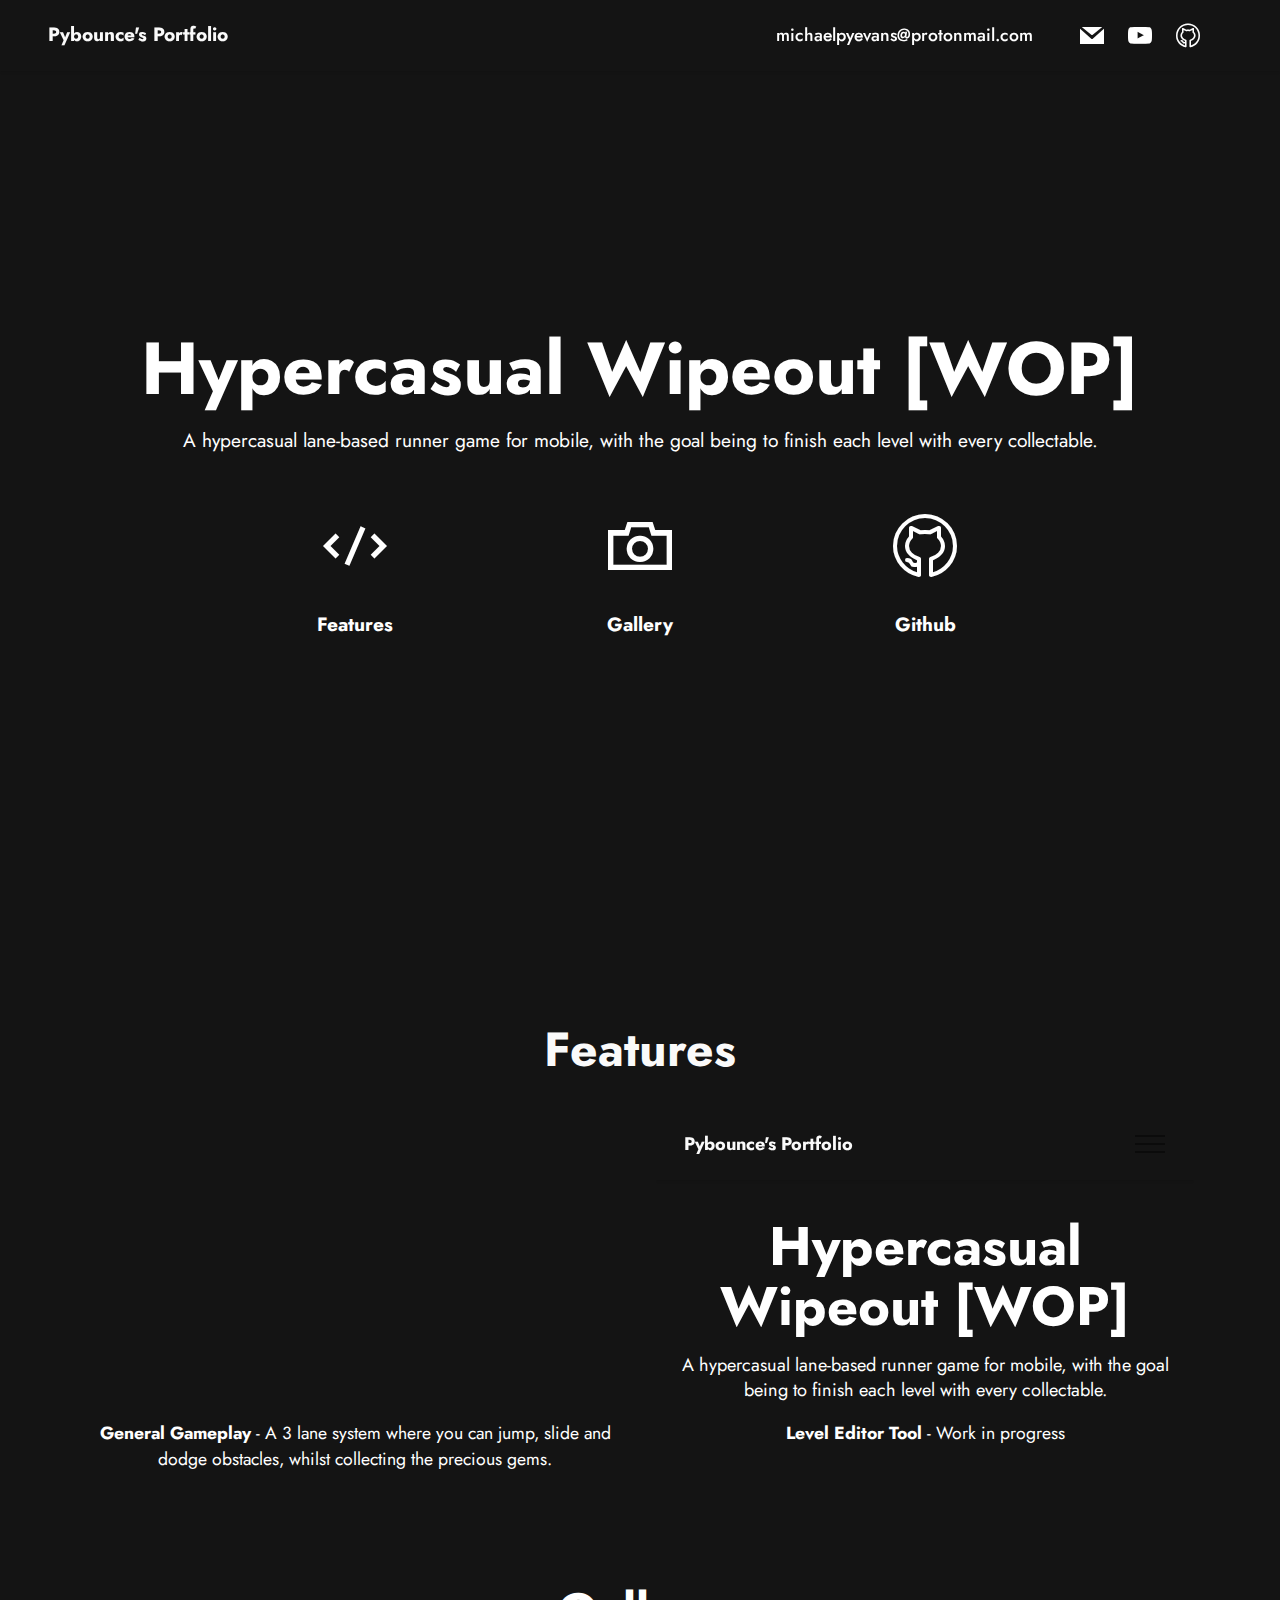
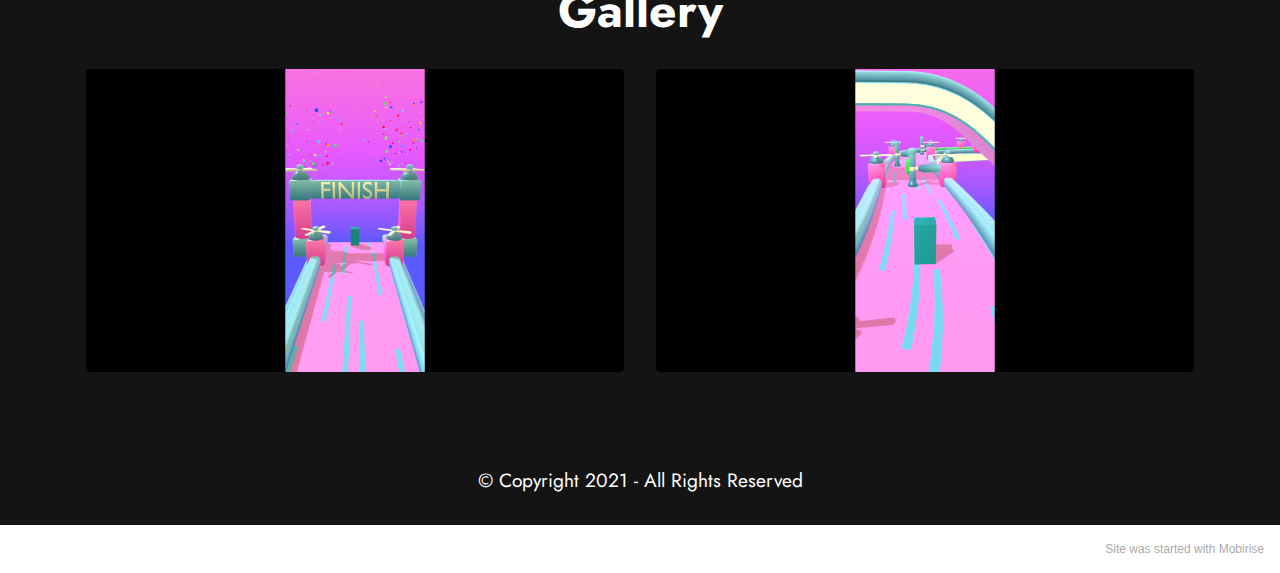
==== commit 7d62cf57: "create github pages" ====
--- a/hypercasual_wipeout.html
+++ b/hypercasual_wipeout.html
@@ -186,7 +186,7 @@
             </div>
         </div>
     </div>
-</section><section style="background-color: #fff; font-family: -apple-system, BlinkMacSystemFont, 'Segoe UI', 'Roboto', 'Helvetica Neue', Arial, sans-serif; color:#aaa; font-size:12px; padding: 0; align-items: center; display: flex;"><a href="https://mobirise.site/j" style="flex: 1 1; height: 3rem; padding-left: 1rem;"></a><p style="flex: 0 0 auto; margin:0; padding-right:1rem;">Created with Mobirise - <a href="https://mobirise.site/l" style="color:#aaa;">Try here</a></p></section><script src="assets/bootstrap/js/bootstrap.bundle.min.js"></script>  <script src="assets/smoothscroll/smooth-scroll.js"></script>  <script src="assets/ytplayer/index.js"></script>  <script src="assets/vimeoplayer/player.js"></script>  <script src="assets/playervimeo/vimeo_player.js"></script>  <script src="assets/dropdown/js/navbar-dropdown.js"></script>  <script src="assets/theme/js/script.js"></script>  
+</section><section style="background-color: #fff; font-family: -apple-system, BlinkMacSystemFont, 'Segoe UI', 'Roboto', 'Helvetica Neue', Arial, sans-serif; color:#aaa; font-size:12px; padding: 0; align-items: center; display: flex;"><a href="https://mobirise.site/p" style="flex: 1 1; height: 3rem; padding-left: 1rem;"></a><p style="flex: 0 0 auto; margin:0; padding-right:1rem;">Site was <a href="https://mobirise.site/h" style="color:#aaa;">started with</a> Mobirise</p></section><script src="assets/bootstrap/js/bootstrap.bundle.min.js"></script>  <script src="assets/smoothscroll/smooth-scroll.js"></script>  <script src="assets/ytplayer/index.js"></script>  <script src="assets/vimeoplayer/player.js"></script>  <script src="assets/playervimeo/vimeo_player.js"></script>  <script src="assets/dropdown/js/navbar-dropdown.js"></script>  <script src="assets/theme/js/script.js"></script>  
   
   
 </body>
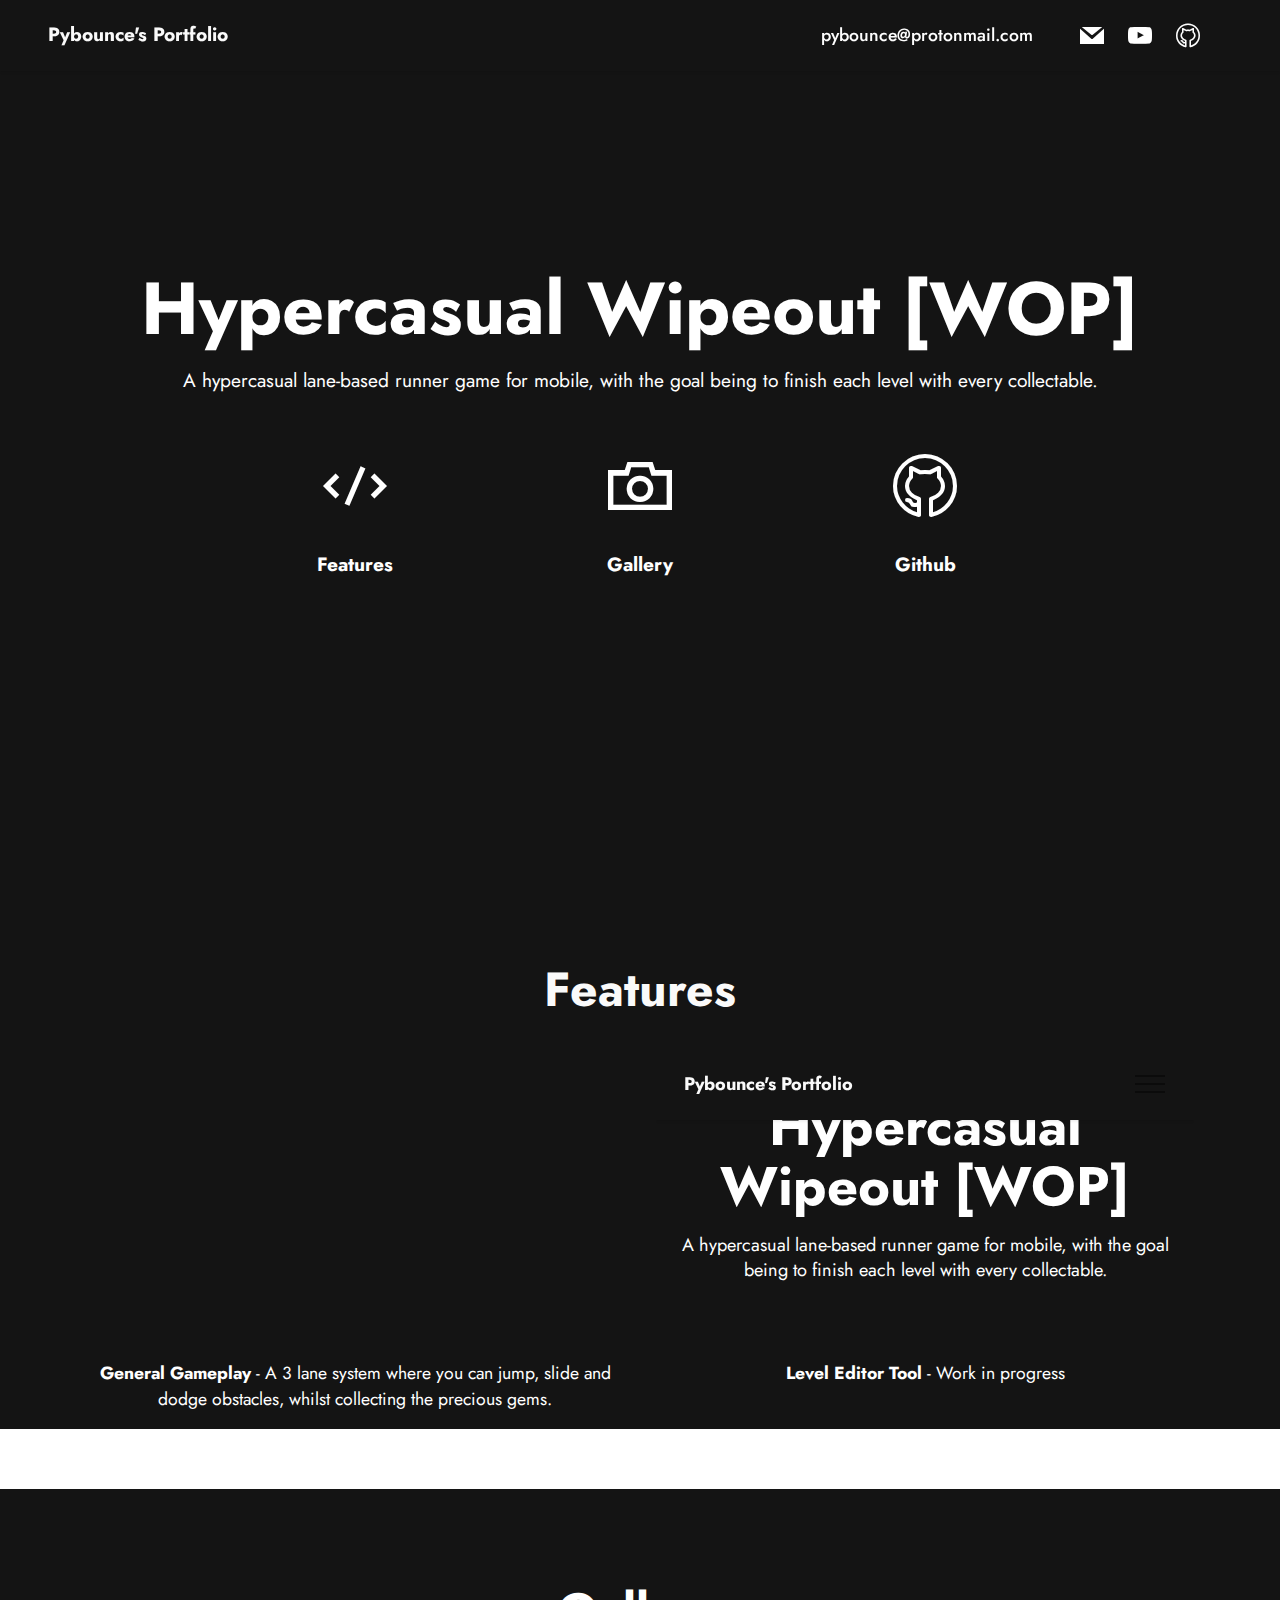
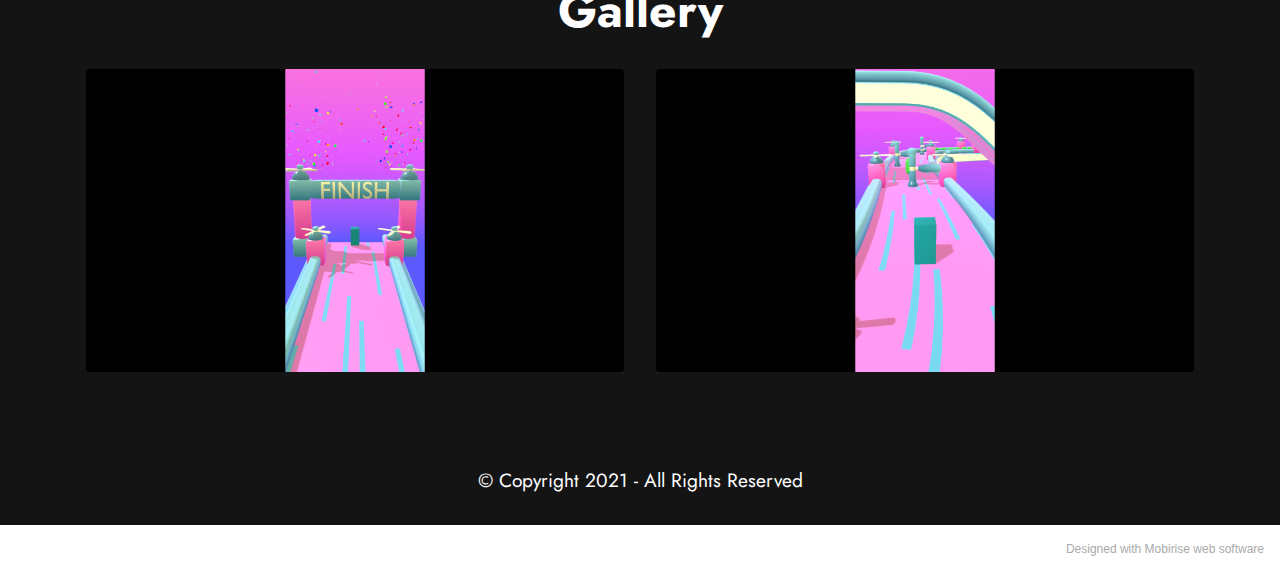
==== commit 08e1c04e: "create github pages" ====
--- a/hypercasual_wipeout.html
+++ b/hypercasual_wipeout.html
@@ -11,8 +11,8 @@
   
   
   <title>Hypercasual Wipeout</title>
+  <link rel="stylesheet" href="assets/web/assets/mobirise-icons2/mobirise2.css">
   <link rel="stylesheet" href="assets/web/assets/mobirise-icons-bold/mobirise-icons-bold.css">
-  <link rel="stylesheet" href="assets/web/assets/mobirise-icons2/mobirise2.css">
   <link rel="stylesheet" href="assets/bootstrap/css/bootstrap.min.css">
   <link rel="stylesheet" href="assets/bootstrap/css/bootstrap-grid.min.css">
   <link rel="stylesheet" href="assets/bootstrap/css/bootstrap-reboot.min.css">
@@ -29,44 +29,7 @@
 </head>
 <body>
   
-  <section data-bs-version="5.1" class="menu menu3 cid-sIVyGTKuq6" once="menu" id="menu3-i">
-    
-    <nav class="navbar navbar-dropdown navbar-fixed-top navbar-expand-lg">
-        <div class="container-fluid">
-            <div class="navbar-brand">
-                
-                <span class="navbar-caption-wrap"><a class="navbar-caption text-white text-primary display-7" href="index.html#top">Pybounce's Portfolio</a></span>
-            </div>
-            <button class="navbar-toggler" type="button" data-toggle="collapse" data-bs-toggle="collapse" data-target="#navbarSupportedContent" data-bs-target="#navbarSupportedContent" aria-controls="navbarNavAltMarkup" aria-expanded="false" aria-label="Toggle navigation">
-                <div class="hamburger">
-                    <span></span>
-                    <span></span>
-                    <span></span>
-                    <span></span>
-                </div>
-            </button>
-            <div class="collapse navbar-collapse" id="navbarSupportedContent">
-                <ul class="navbar-nav nav-dropdown nav-right" data-app-modern-menu="true"><li class="nav-item"><a class="nav-link link text-primary display-4" href="mailto:michaelpyevans@protonmail.com">michaelpyevans@protonmail.com</a>
-                    </li></ul>
-                <div class="icons-menu">
-                    <a class="iconfont-wrapper" href="mailto:michaelpyevans@protonmail.com">
-                        <span class="p-2 mbr-iconfont socicon-mail socicon" style="color: rgb(255, 255, 255); fill: rgb(255, 255, 255);"></span>
-                    </a>
-                    <a class="iconfont-wrapper" href="https://www.youtube.com/channel/UC6LQu36gGBc3IRgcETJMscw" target="_blank">
-                        <span class="p-2 mbr-iconfont socicon-youtube socicon" style="color: rgb(255, 255, 255); fill: rgb(255, 255, 255);"></span>
-                    </a>
-                    <a class="iconfont-wrapper" href="https://github.com/Pybounce" target="_blank">
-                        <span class="p-2 mbr-iconfont mbrib-github" style="color: rgb(255, 255, 255); fill: rgb(255, 255, 255);"></span>
-                    </a>
-                    
-                </div>
-                
-            </div>
-        </div>
-    </nav>
-</section>
-
-<section data-bs-version="5.1" class="header19 cid-sIVyGSPMXE mbr-fullscreen" id="header19-f">
+  <section data-bs-version="5.1" class="header19 cid-sIVyGSPMXE mbr-fullscreen" id="header19-f">
 
     
 
@@ -137,6 +100,43 @@
     </div>
 </section>
 
+<section data-bs-version="5.1" class="menu menu3 cid-sIVyGTKuq6" once="menu" id="menu3-i">
+    
+    <nav class="navbar navbar-dropdown navbar-fixed-top navbar-expand-lg">
+        <div class="container-fluid">
+            <div class="navbar-brand">
+                
+                <span class="navbar-caption-wrap"><a class="navbar-caption text-white text-primary display-7" href="index.html#top">Pybounce's Portfolio</a></span>
+            </div>
+            <button class="navbar-toggler" type="button" data-toggle="collapse" data-bs-toggle="collapse" data-target="#navbarSupportedContent" data-bs-target="#navbarSupportedContent" aria-controls="navbarNavAltMarkup" aria-expanded="false" aria-label="Toggle navigation">
+                <div class="hamburger">
+                    <span></span>
+                    <span></span>
+                    <span></span>
+                    <span></span>
+                </div>
+            </button>
+            <div class="collapse navbar-collapse" id="navbarSupportedContent">
+                <ul class="navbar-nav nav-dropdown nav-right" data-app-modern-menu="true"><li class="nav-item"><a class="nav-link link text-primary display-4" href="mailto:pybounce@protonmail.com">pybounce@protonmail.com</a>
+                    </li></ul>
+                <div class="icons-menu">
+                    <a class="iconfont-wrapper" href="mailto:michaelpyevans@protonmail.com">
+                        <span class="p-2 mbr-iconfont socicon-mail socicon" style="color: rgb(255, 255, 255); fill: rgb(255, 255, 255);"></span>
+                    </a>
+                    <a class="iconfont-wrapper" href="https://www.youtube.com/channel/UC6LQu36gGBc3IRgcETJMscw" target="_blank">
+                        <span class="p-2 mbr-iconfont socicon-youtube socicon" style="color: rgb(255, 255, 255); fill: rgb(255, 255, 255);"></span>
+                    </a>
+                    <a class="iconfont-wrapper" href="https://github.com/Pybounce" target="_blank">
+                        <span class="p-2 mbr-iconfont mbrib-github" style="color: rgb(255, 255, 255); fill: rgb(255, 255, 255);"></span>
+                    </a>
+                    
+                </div>
+                
+            </div>
+        </div>
+    </nav>
+</section>
+
 <section data-bs-version="5.1" class="gallery1 cid-sIVyGU4B0b" id="gallery1-j">
     
     
@@ -186,7 +186,7 @@
             </div>
         </div>
     </div>
-</section><section style="background-color: #fff; font-family: -apple-system, BlinkMacSystemFont, 'Segoe UI', 'Roboto', 'Helvetica Neue', Arial, sans-serif; color:#aaa; font-size:12px; padding: 0; align-items: center; display: flex;"><a href="https://mobirise.site/p" style="flex: 1 1; height: 3rem; padding-left: 1rem;"></a><p style="flex: 0 0 auto; margin:0; padding-right:1rem;">Site was <a href="https://mobirise.site/h" style="color:#aaa;">started with</a> Mobirise</p></section><script src="assets/bootstrap/js/bootstrap.bundle.min.js"></script>  <script src="assets/smoothscroll/smooth-scroll.js"></script>  <script src="assets/ytplayer/index.js"></script>  <script src="assets/vimeoplayer/player.js"></script>  <script src="assets/playervimeo/vimeo_player.js"></script>  <script src="assets/dropdown/js/navbar-dropdown.js"></script>  <script src="assets/theme/js/script.js"></script>  
+</section><section style="background-color: #fff; font-family: -apple-system, BlinkMacSystemFont, 'Segoe UI', 'Roboto', 'Helvetica Neue', Arial, sans-serif; color:#aaa; font-size:12px; padding: 0; align-items: center; display: flex;"><a href="https://mobirise.site/p" style="flex: 1 1; height: 3rem; padding-left: 1rem;"></a><p style="flex: 0 0 auto; margin:0; padding-right:1rem;">Designed with Mobirise <a href="https://mobirise.site/j" style="color:#aaa;">web</a> software</p></section><script src="assets/bootstrap/js/bootstrap.bundle.min.js"></script>  <script src="assets/smoothscroll/smooth-scroll.js"></script>  <script src="assets/ytplayer/index.js"></script>  <script src="assets/vimeoplayer/player.js"></script>  <script src="assets/playervimeo/vimeo_player.js"></script>  <script src="assets/dropdown/js/navbar-dropdown.js"></script>  <script src="assets/theme/js/script.js"></script>  
   
   
 </body>
